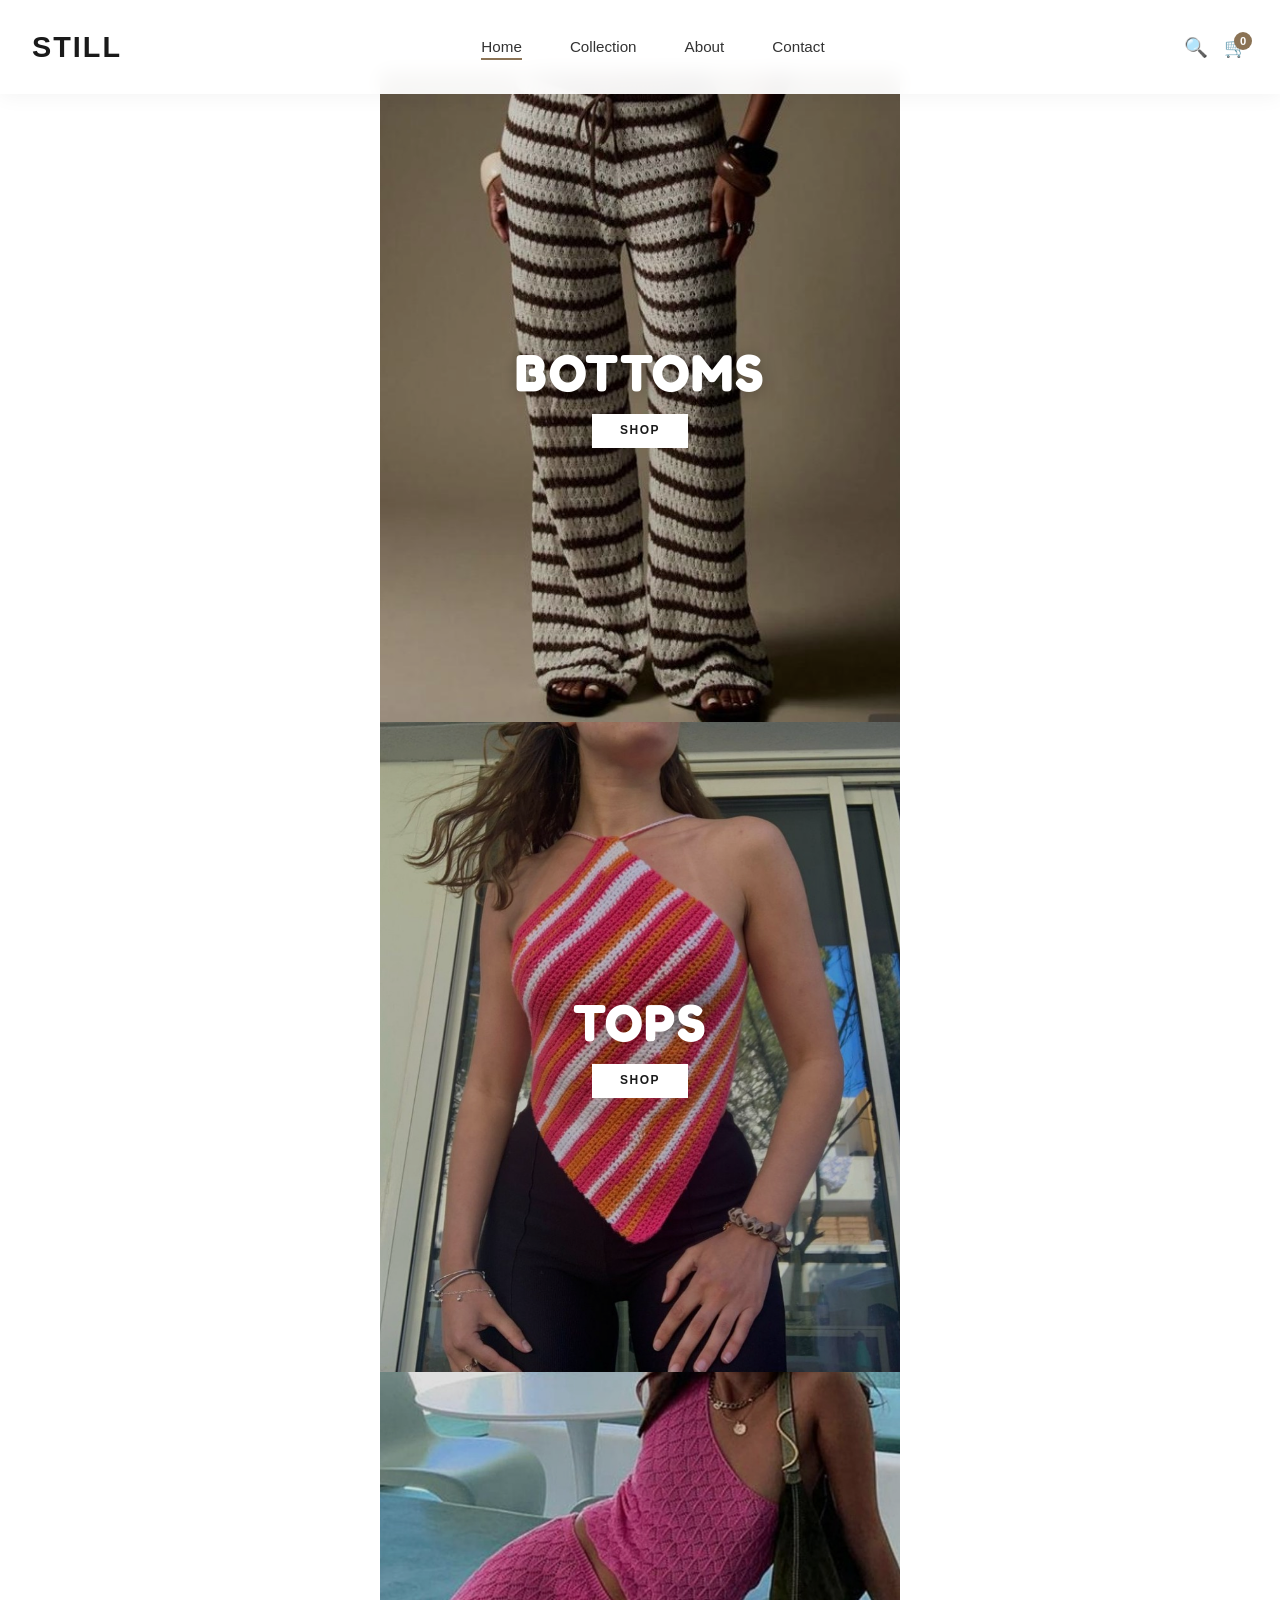
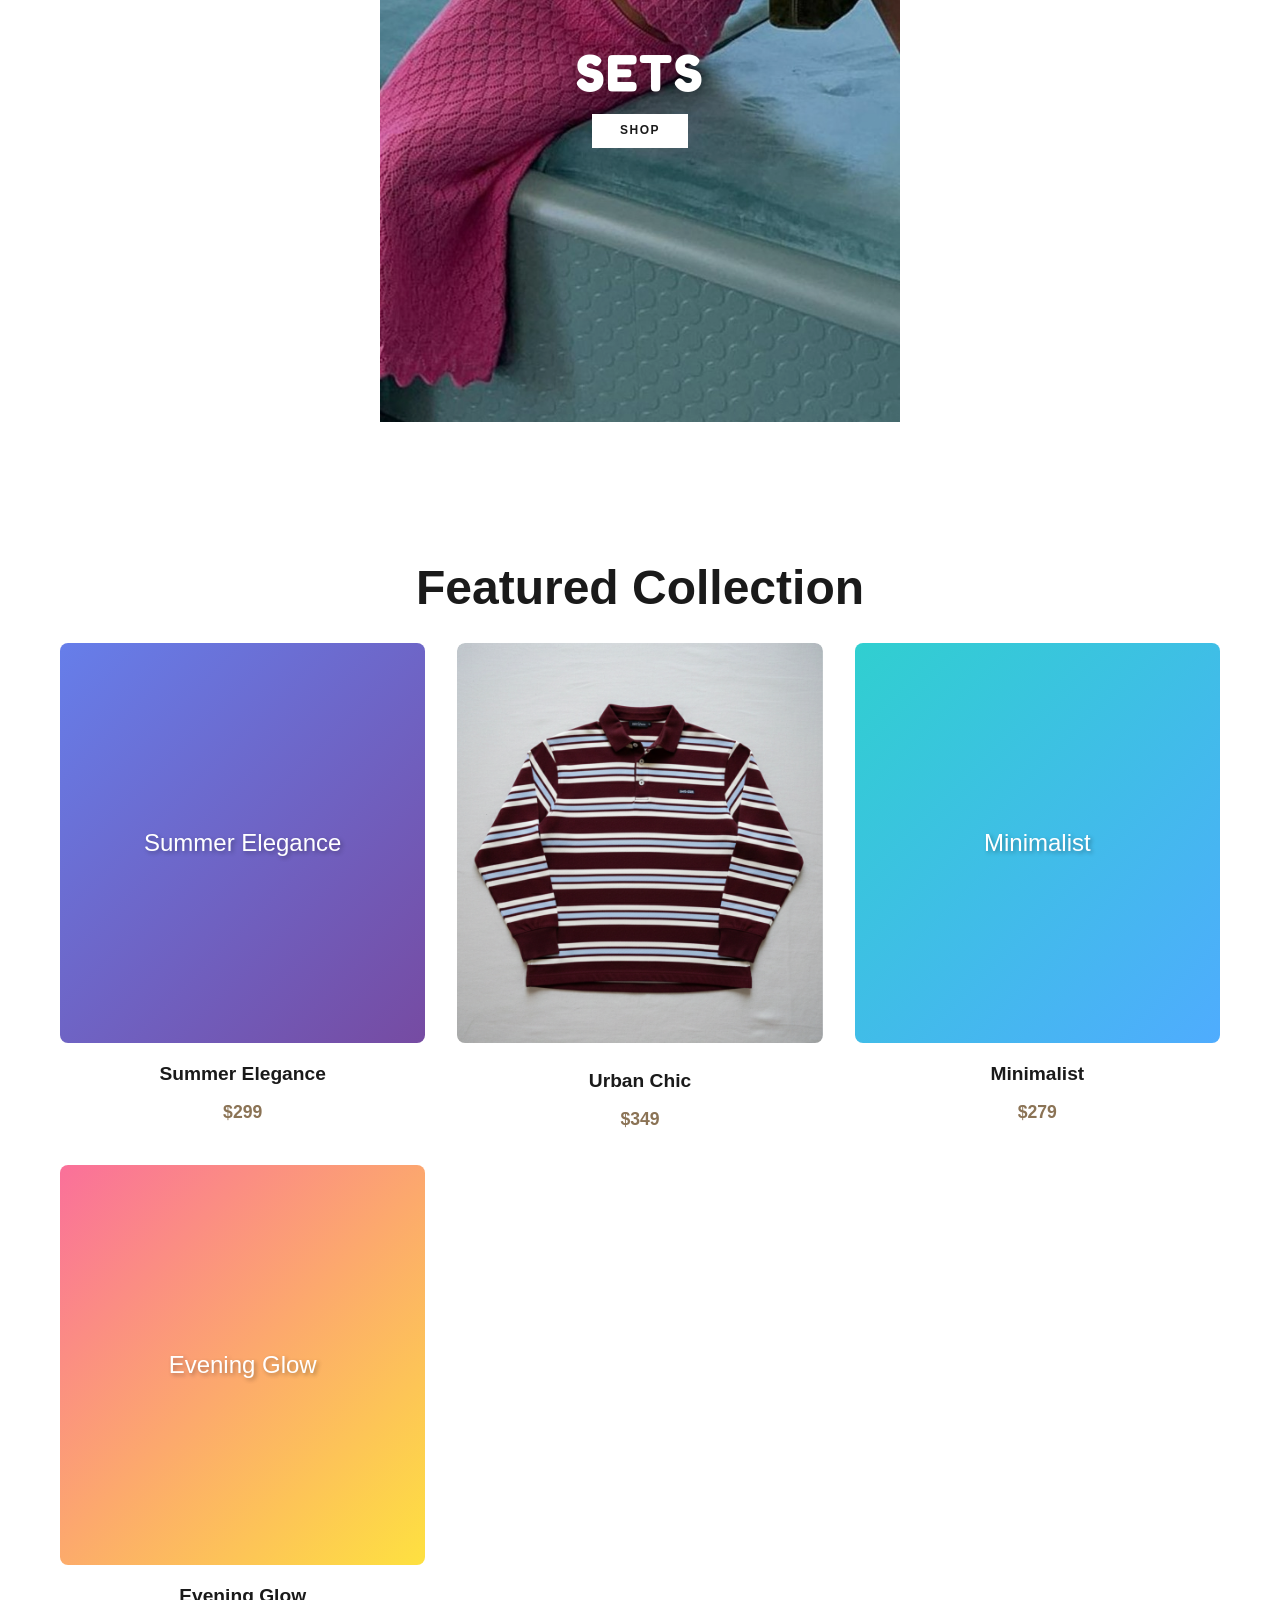
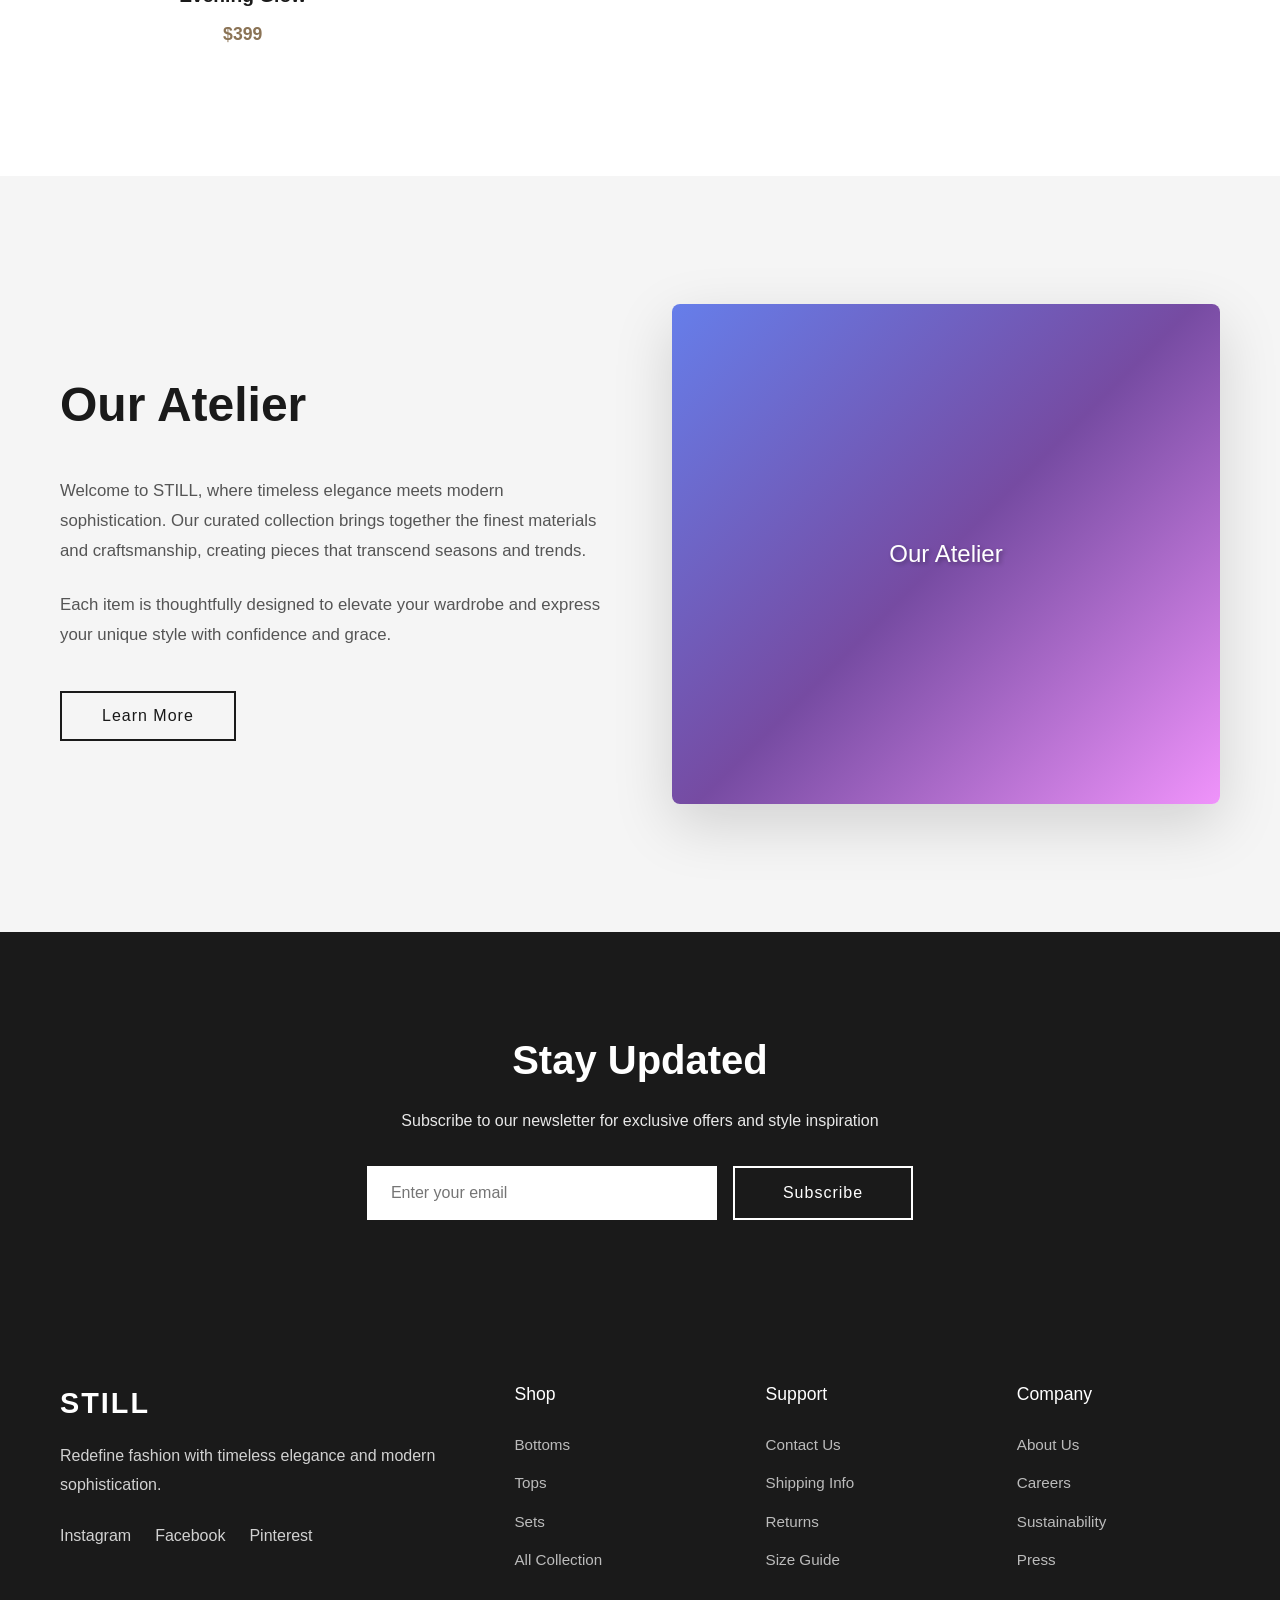
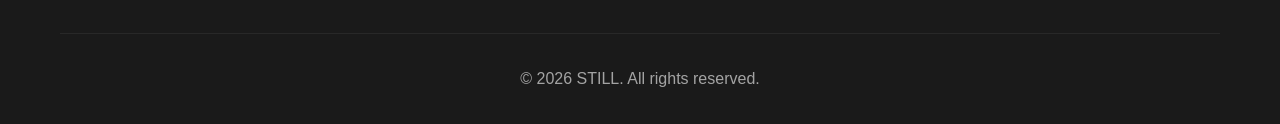
==== index.html @ 433b3428 "Add category pages and images" ====
<!DOCTYPE html>
<html lang="en">
<head>
    <meta charset="UTF-8">
    <meta name="viewport" content="width=device-width, initial-scale=1.0">
    <meta name="robots" content="index, follow">
    <meta name="description" content="STILL – Timeless fashion and modern sophistication. Shop the STILL collection: elegant clothing and accessories. Discover New Collection 2026.">
    <meta name="keywords" content="STILL, STILL fashion, fashion brand, clothing, accessories, elegant fashion, STILL collection, shop STILL">
    <meta property="og:title" content="STILL | Fashion Collection – Shop Now">
    <meta property="og:description" content="STILL – Timeless elegance meets modern sophistication. Discover our curated collection.">
    <meta property="og:type" content="website">
    <meta property="og:url" content="https://your-domain.com/index.html">
    <meta property="og:site_name" content="STILL">
    <link rel="canonical" href="https://your-domain.com/index.html">
    <meta name="twitter:card" content="summary_large_image">
    <meta name="twitter:title" content="STILL | Fashion Collection">
    <meta name="twitter:description" content="STILL – Timeless elegance. Discover our curated collection.">
    <title>STILL | Fashion Collection – Shop Elegant Clothing &amp; Accessories</title>
    <link rel="stylesheet" href="styles.css">
    <link href="https://fonts.cdnfonts.com/css/pp-neue-montreal" rel="stylesheet">
    <link href="https://fonts.googleapis.com/css2?family=Fredoka:wght@600;700&display=swap" rel="stylesheet">
</head>
<body>
    <!-- Navigation -->
    <nav class="navbar">
        <div class="nav-container">
            <a href="index.html" class="logo">STILL</a>
            <ul class="nav-menu">
                <li><a href="#home" class="nav-link active">Home</a></li>
                <li><a href="#collection" class="nav-link">Collection</a></li>
                <li><a href="#about" class="nav-link">About</a></li>
                <li><a href="#contact" class="nav-link">Contact</a></li>
            </ul>
            <div class="nav-icons">
                <button class="icon-btn" id="searchBtn" type="button" aria-label="Search">🔍</button>
                <button class="icon-btn cart-btn" id="cartBtn" aria-label="Cart">
                    🛒
                    <span class="cart-count" id="cartCount">0</span>
                </button>
            </div>
            <div class="cart-dropdown" id="cartDropdown">
                <div class="cart-dropdown-header">
                    <h4>Your Cart</h4>
                    <button type="button" class="cart-close-btn" id="cartCloseBtn" aria-label="Close cart">&times;</button>
                </div>
                <div class="cart-items" id="cartItems">
                    <p class="cart-empty" id="cartEmpty">Your cart is empty.</p>
                </div>
                <div class="cart-dropdown-footer" id="cartFooter" style="display: none;">
                    <a href="cart.html" class="cart-view-btn" id="cartViewBtn">View Cart</a>
                    <a href="checkout.html" class="cart-checkout-btn" id="cartCheckoutBtn">Proceed to Checkout</a>
                </div>
            </div>
            <div class="hamburger">
                <span></span>
                <span></span>
                <span></span>
            </div>
        </div>
    </nav>

    <!-- Category landing: first screen visitors see -->
    <section class="category-landing" id="home" aria-label="Shop by category">
        <article class="category-block category-block--bottoms">
            <img src="images/categories/bottoms.png" alt="STILL bottoms collection" class="category-block-img" width="800" height="1000">
            <div class="category-block-overlay">
                <h2 class="category-block-title">BOTTOMS</h2>
                <a href="bottoms.html" class="category-shop-btn">SHOP</a>
            </div>
        </article>
        <article class="category-block category-block--tops">
            <img src="images/categories/tops.png" alt="STILL tops collection" class="category-block-img" width="800" height="1000">
            <div class="category-block-overlay">
                <h2 class="category-block-title">TOPS</h2>
                <a href="tops.html" class="category-shop-btn">SHOP</a>
            </div>
        </article>
        <article class="category-block category-block--sets">
            <img src="images/categories/sets.png" alt="STILL sets collection" class="category-block-img" width="800" height="1000">
            <div class="category-block-overlay">
                <h2 class="category-block-title">SETS</h2>
                <a href="sets.html" class="category-shop-btn">SHOP</a>
            </div>
        </article>
    </section>

    <!-- Featured Collection -->
    <section class="featured-collection" id="collection">
        <div class="container">
            <h2 class="section-title">Featured Collection</h2>
            
            <div class="collection-grid">
                <!-- Summer Elegance -->
                <div class="collection-item">
                    <div class="collection-image">
                        <div class="placeholder-image" style="background: linear-gradient(135deg, #667eea 0%, #764ba2 100%);">
                            <span class="image-text">Summer Elegance</span>
                        </div>
                        <div class="collection-overlay">
                            <button class="quick-view">Quick View</button>
                        </div>
                    </div>
                    <div class="collection-info">
                        <h3>Summer Elegance</h3>
                        <p class="price">$299</p>
                    </div>
                </div>

                <!-- Urban Chic - This will use the polo shirt image -->
                <div class="collection-item">
                    <div class="collection-image">
                        <img src="urban-chic.jpg" alt="Urban Chic" style="width: 100%; height: 400px; object-fit: cover; border-radius: 8px;">
                        <div class="collection-overlay">
                            <button class="quick-view">Quick View</button>
                        </div>
                    </div>
                    <div class="collection-info">
                        <h3>Urban Chic</h3>
                        <p class="price">$349</p>
                    </div>
                </div>

                <!-- Minimalist -->
                <div class="collection-item">
                    <div class="collection-image">
                        <div class="placeholder-image" style="background: linear-gradient(135deg, #30cfd0 0%, #4facfe 100%);">
                            <span class="image-text">Minimalist</span>
                        </div>
                        <div class="collection-overlay">
                            <button class="quick-view">Quick View</button>
                        </div>
                    </div>
                    <div class="collection-info">
                        <h3>Minimalist</h3>
                        <p class="price">$279</p>
                    </div>
                </div>

                <!-- Evening Glow -->
                <div class="collection-item">
                    <div class="collection-image">
                        <div class="placeholder-image" style="background: linear-gradient(135deg, #fa709a 0%, #fee140 100%);">
                            <span class="image-text">Evening Glow</span>
                        </div>
                        <div class="collection-overlay">
                            <button class="quick-view">Quick View</button>
                        </div>
                    </div>
                    <div class="collection-info">
                        <h3>Evening Glow</h3>
                        <p class="price">$399</p>
                    </div>
                </div>
            </div>
        </div>
    </section>

    <!-- About Section -->
    <section class="about-section" id="about">
        <div class="container">
            <div class="about-grid">
                <div class="about-content">
                    <h2 class="section-title">Our Atelier</h2>
                    <p class="about-text">
                        Welcome to STILL, where timeless elegance meets modern sophistication. 
                        Our curated collection brings together the finest materials and craftsmanship, 
                        creating pieces that transcend seasons and trends.
                    </p>
                    <p class="about-text">
                        Each item is thoughtfully designed to elevate your wardrobe and express 
                        your unique style with confidence and grace.
                    </p>
                    <button class="secondary-button">Learn More</button>
                </div>
                <div class="about-image">
                    <div class="placeholder-image" style="background: linear-gradient(135deg, #667eea 0%, #764ba2 50%, #f093fb 100%); height: 500px;">
                        <span class="image-text">Our Atelier</span>
                    </div>
                </div>
            </div>
        </div>
    </section>

    <!-- Newsletter Section -->
    <section class="newsletter-section">
        <div class="container">
            <div class="newsletter-content">
                <h2>Stay Updated</h2>
                <p>Subscribe to our newsletter for exclusive offers and style inspiration</p>
                <form class="newsletter-form">
                    <input type="email" placeholder="Enter your email" required>
                    <button type="submit" class="cta-button">Subscribe</button>
                </form>
            </div>
        </div>
    </section>

    <!-- Footer -->
    <footer class="footer" id="contact">
        <div class="container">
            <div class="footer-grid">
                <div class="footer-col">
                    <div class="footer-logo">STILL</div>
                    <p>Redefine fashion with timeless elegance and modern sophistication.</p>
                    <div class="social-links">
                        <a href="https://instagram.com/still_.eg" class="social-link" target="_blank" rel="noopener noreferrer">Instagram</a>
                        <a href="#" class="social-link">Facebook</a>
                        <a href="#" class="social-link">Pinterest</a>
                    </div>
                </div>
                
                <div class="footer-col">
                    <h4>Shop</h4>
                    <ul>
                        <li><a href="bottoms.html">Bottoms</a></li>
                        <li><a href="tops.html">Tops</a></li>
                        <li><a href="sets.html">Sets</a></li>
                        <li><a href="index.html#collection">All Collection</a></li>
                    </ul>
                </div>
                
                <div class="footer-col">
                    <h4>Support</h4>
                    <ul>
                        <li><a href="#">Contact Us</a></li>
                        <li><a href="#">Shipping Info</a></li>
                        <li><a href="#">Returns</a></li>
                        <li><a href="#">Size Guide</a></li>
                    </ul>
                </div>
                
                <div class="footer-col">
                    <h4>Company</h4>
                    <ul>
                        <li><a href="#">About Us</a></li>
                        <li><a href="#">Careers</a></li>
                        <li><a href="#">Sustainability</a></li>
                        <li><a href="#">Press</a></li>
                    </ul>
                </div>
            </div>
            
            <div class="footer-bottom">
                <p>© 2026 STILL. All rights reserved.</p>
            </div>
        </div>
    </footer>

    <!-- Search Overlay -->
    <div class="search-overlay" id="searchOverlay" aria-hidden="true">
        <div class="search-overlay-backdrop"></div>
        <div class="search-overlay-content">
            <button type="button" class="search-close" id="searchClose" aria-label="Close search">&times;</button>
            <input type="search" class="search-input" id="searchInput" placeholder="Search collection..." autocomplete="off">
            <div class="search-suggestions" id="searchSuggestions" role="listbox" aria-label="Search suggestions"></div>
            <p class="search-no-results" id="searchNoResults" style="display: none;">No items match your search.</p>
        </div>
    </div>

    <!-- Quick View Modal -->
    <div class="quick-view-modal" id="quickViewModal" aria-hidden="true">
        <div class="quick-view-overlay"></div>
        <div class="quick-view-content">
            <button class="quick-view-close" aria-label="Close">&times;</button>
            <div class="quick-view-body">
                <div class="quick-view-image" id="modalProductImage"></div>
                <div class="quick-view-details">
                    <h3 class="quick-view-title" id="modalProductName"></h3>
                    <p class="quick-view-price" id="modalProductPrice"></p>
                    <div class="quick-view-sizes">
                        <span class="quick-view-label">Size:</span>
                        <div class="size-options">
                            <button type="button" class="size-btn" data-size="Small">Small</button>
                            <button type="button" class="size-btn" data-size="Medium">Medium</button>
                            <button type="button" class="size-btn" data-size="Large">Large</button>
                        </div>
                    </div>
                    <div class="quick-view-quantity" id="quickViewQuantity" style="display: none;">
                        <span class="quick-view-label">Quantity:</span>
                        <div class="quick-qty-controls">
                            <button type="button" class="quick-qty-btn" id="quickQtyDec" aria-label="Decrease quantity">-</button>
                            <span class="quick-qty-value" id="quickQtyValue">1</span>
                            <button type="button" class="quick-qty-btn" id="quickQtyInc" aria-label="Increase quantity">+</button>
                        </div>
                    </div>
                    <button type="button" class="quick-view-add">Add to Cart</button>
                </div>
            </div>
        </div>
    </div>

    <script src="script.js"></script>
</body>
</html>
---- styles.css ----
/* Global Styles */
* {
    margin: 0;
    padding: 0;
    box-sizing: border-box;
}

:root {
    --primary-color: #1a1a1a;
    --secondary-color: #fff;
    --accent-color: #8b7355;
    --text-color: #333;
    --light-gray: #f5f5f5;
    --medium-gray: #e0e0e0;
    --transition: all 0.3s ease;
}

body {
    font-family: 'PP Neue Montreal', 'Neue Montreal', sans-serif;
    color: var(--text-color);
    line-height: 1.6;
    overflow-x: hidden;
}

.container {
    max-width: 1200px;
    margin: 0 auto;
    padding: 0 20px;
}

/* Navigation */
.navbar {
    position: fixed;
    top: 0;
    width: 100%;
    background: rgba(255, 255, 255, 0.95);
    backdrop-filter: blur(10px);
    z-index: 1000;
    box-shadow: 0 2px 20px rgba(0, 0, 0, 0.05);
}

.nav-container {
    position: relative;
    max-width: 1400px;
    margin: 0 auto;
    padding: 1.5rem 2rem;
    display: flex;
    justify-content: space-between;
    align-items: center;
}

.logo {
    font-family: 'PP Neue Montreal', 'Neue Montreal', sans-serif;
    font-size: 1.8rem;
    font-weight: 700;
    letter-spacing: 2px;
    color: var(--primary-color);
    text-decoration: none;
}

.nav-menu {
    display: flex;
    list-style: none;
    gap: 3rem;
}

.nav-link {
    text-decoration: none;
    color: var(--text-color);
    font-weight: 400;
    font-size: 0.95rem;
    position: relative;
    transition: var(--transition);
}

.nav-link::after {
    content: '';
    position: absolute;
    bottom: -5px;
    left: 0;
    width: 0;
    height: 2px;
    background: var(--accent-color);
    transition: width 0.3s ease;
}

.nav-link:hover::after,
.nav-link.active::after {
    width: 100%;
}

.nav-icons {
    display: flex;
    gap: 1rem;
}

.icon-btn {
    background: none;
    border: none;
    font-size: 1.2rem;
    cursor: pointer;
    transition: var(--transition);
}

.icon-btn:hover {
    transform: scale(1.1);
}

.cart-btn {
    position: relative;
}

.cart-count {
    position: absolute;
    top: -4px;
    right: -4px;
    min-width: 18px;
    height: 18px;
    padding: 0 5px;
    font-size: 0.7rem;
    font-weight: 600;
    line-height: 18px;
    text-align: center;
    background: var(--accent-color);
    color: var(--secondary-color);
    border-radius: 50%;
    font-family: 'PP Neue Montreal', 'Neue Montreal', sans-serif;
}

.cart-dropdown {
    position: absolute;
    top: 100%;
    right: 0;
    margin-top: 0.5rem;
    width: 320px;
    max-height: 400px;
    background: var(--secondary-color);
    border-radius: 8px;
    box-shadow: 0 15px 40px rgba(0, 0, 0, 0.15);
    z-index: 1001;
    opacity: 0;
    visibility: hidden;
    transform: translateY(-10px);
    transition: opacity 0.2s ease, visibility 0.2s ease, transform 0.2s ease;
    display: flex;
    flex-direction: column;
}

.cart-dropdown.is-open {
    opacity: 1;
    visibility: visible;
    transform: translateY(0);
}

.cart-dropdown-header {
    display: flex;
    justify-content: space-between;
    align-items: center;
    padding: 1rem 1.25rem;
    border-bottom: 1px solid var(--medium-gray);
}

.cart-dropdown-header h4 {
    margin: 0;
    font-size: 1rem;
    font-weight: 600;
    color: var(--primary-color);
    font-family: 'PP Neue Montreal', 'Neue Montreal', sans-serif;
}

.cart-close-btn {
    background: none;
    border: none;
    font-size: 1.25rem;
    cursor: pointer;
    color: var(--text-color);
    padding: 0;
    line-height: 1;
}

.cart-close-btn:hover {
    color: var(--primary-color);
}

.cart-items {
    padding: 1rem;
    overflow-y: auto;
    max-height: 280px;
    flex: 1;
}

.cart-empty {
    margin: 0;
    color: #888;
    font-size: 0.95rem;
    text-align: center;
    padding: 1.5rem 0;
}

.cart-item-row {
    display: flex;
    align-items: center;
    gap: 0.75rem;
    padding: 0.75rem 0;
    border-bottom: 1px solid var(--light-gray);
    font-size: 0.9rem;
}

.cart-item-thumb {
    width: 50px;
    height: 50px;
    flex-shrink: 0;
    border-radius: 4px;
    overflow: hidden;
    background: var(--light-gray);
}

.cart-item-thumb img {
    width: 100%;
    height: 100%;
    object-fit: cover;
}

.cart-item-thumb-placeholder {
    background: var(--medium-gray) !important;
}

.cart-item-row .cart-item-info {
    flex: 1;
    min-width: 0;
}

.cart-item-row:last-child {
    border-bottom: none;
}

.cart-item-info {
    display: flex;
    flex-direction: column;
    gap: 0.25rem;
}

.cart-item-info strong {
    color: var(--primary-color);
}

.cart-item-info span {
    color: #666;
    font-size: 0.85rem;
}

.cart-item-remove {
    background: none;
    border: none;
    color: #999;
    font-size: 1.1rem;
    cursor: pointer;
    padding: 0 4px;
    line-height: 1;
    flex-shrink: 0;
}

.cart-item-remove:hover {
    color: var(--primary-color);
}

.cart-dropdown-footer {
    padding: 1rem 1.25rem;
    border-top: 1px solid var(--medium-gray);
    display: flex;
    flex-direction: column;
    gap: 0.5rem;
}

.cart-view-btn,
.cart-checkout-btn {
    display: block;
    width: 100%;
    padding: 0.75rem 1rem;
    text-align: center;
    text-decoration: none;
    font-family: 'PP Neue Montreal', 'Neue Montreal', sans-serif;
    font-size: 0.95rem;
    font-weight: 500;
    cursor: pointer;
    transition: var(--transition);
    border: none;
    border-radius: 4px;
}

.cart-view-btn {
    background: var(--secondary-color);
    color: var(--primary-color);
    border: 2px solid var(--primary-color);
}

.cart-view-btn:hover {
    background: var(--light-gray);
}

.cart-checkout-btn {
    background: var(--accent-color);
    color: var(--secondary-color);
}

.cart-checkout-btn:hover {
    background: #7a6549;
    color: var(--secondary-color);
}

.cart-toast {
    position: fixed;
    bottom: 2rem;
    left: 50%;
    transform: translateX(-50%) translateY(20px);
    padding: 0.75rem 1.5rem;
    background: var(--primary-color);
    color: var(--secondary-color);
    font-family: 'PP Neue Montreal', 'Neue Montreal', sans-serif;
    font-size: 0.95rem;
    font-weight: 500;
    border-radius: 4px;
    box-shadow: 0 10px 30px rgba(0, 0, 0, 0.2);
    z-index: 3000;
    opacity: 0;
    transition: opacity 0.3s ease, transform 0.3s ease;
}

.cart-toast.show {
    opacity: 1;
    transform: translateX(-50%) translateY(0);
}

.hamburger {
    display: none;
    flex-direction: column;
    gap: 5px;
    cursor: pointer;
}

.hamburger span {
    width: 25px;
    height: 2px;
    background: var(--primary-color);
    transition: var(--transition);
}

/* Category landing (home) */
.category-landing {
    padding-top: 72px;
    display: flex;
    flex-direction: column;
    width: 100%;
    max-width: 480px;
    margin: 0 auto;
    background: #fff;
}

.category-block {
    position: relative;
    width: 100%;
    min-height: 38vh;
    aspect-ratio: 4 / 5;
    overflow: hidden;
    background-color: #e8e4df;
}

.category-block--bottoms {
    background: linear-gradient(160deg, #8b9da8 0%, #5c6b75 100%);
}

.category-block--tops {
    background: linear-gradient(160deg, #c4b5a0 0%, #8b7355 100%);
}

.category-block--sets {
    background: linear-gradient(160deg, #6b7b8a 0%, #3d4a56 100%);
}

.category-block-img {
    position: absolute;
    inset: 0;
    width: 100%;
    height: 100%;
    object-fit: cover;
    display: block;
}

.category-block-overlay {
    position: absolute;
    inset: 0;
    display: flex;
    flex-direction: column;
    align-items: center;
    justify-content: center;
    gap: 1rem;
    padding: 1.5rem;
    background: rgba(0, 0, 0, 0.12);
    z-index: 1;
}

.category-block-title {
    font-family: 'Fredoka', 'PP Neue Montreal', sans-serif;
    font-size: clamp(2.25rem, 10vw, 3.25rem);
    font-weight: 700;
    color: #fff;
    letter-spacing: 0.04em;
    text-align: center;
    line-height: 1;
    text-shadow: 0 2px 16px rgba(0, 0, 0, 0.25);
}

.category-shop-btn {
    display: inline-block;
    padding: 0.45rem 1.75rem;
    background: #fff;
    color: #1a1a1a;
    font-family: 'PP Neue Montreal', 'Neue Montreal', sans-serif;
    font-size: 0.75rem;
    font-weight: 600;
    letter-spacing: 0.12em;
    text-decoration: none;
    transition: var(--transition);
}

.category-shop-btn:hover {
    background: #1a1a1a;
    color: #fff;
}

@media (min-width: 768px) {
    .category-landing {
        max-width: 520px;
    }

    .category-block {
        min-height: 42vh;
    }
}

/* Category shop pages */
.category-page {
    padding-top: 72px;
    min-height: 100vh;
}

.category-page-hero {
    position: relative;
    width: 100%;
    max-width: 480px;
    margin: 0 auto;
    aspect-ratio: 4 / 5;
    overflow: hidden;
    background: #e8e4df;
}

.category-page-hero img {
    width: 100%;
    height: 100%;
    object-fit: cover;
    display: block;
}

.category-page-hero-title {
    position: absolute;
    bottom: 1.5rem;
    left: 0;
    right: 0;
    text-align: center;
    font-family: 'Fredoka', 'PP Neue Montreal', sans-serif;
    font-size: clamp(2rem, 8vw, 2.75rem);
    font-weight: 700;
    color: #fff;
    letter-spacing: 0.06em;
    text-shadow: 0 2px 12px rgba(0, 0, 0, 0.35);
}

.category-page-body {
    max-width: 1200px;
    margin: 0 auto;
    padding: 2.5rem 20px 4rem;
}

.category-page-body .section-title {
    margin-bottom: 2rem;
}

.category-page-empty {
    text-align: center;
    color: #666;
    padding: 2rem 1rem;
    font-size: 1.05rem;
}

.category-page-back {
    display: inline-block;
    margin-top: 2rem;
    color: var(--accent-color);
    text-decoration: none;
    font-weight: 500;
    letter-spacing: 0.02em;
}

.category-page-back:hover {
    text-decoration: underline;
}

.category-page-nav-links {
    display: flex;
    flex-wrap: wrap;
    justify-content: center;
    gap: 1.5rem;
    margin-top: 2.5rem;
    padding-top: 2rem;
    border-top: 1px solid var(--medium-gray);
}

.category-page-nav-links a {
    color: var(--text-color);
    text-decoration: none;
    font-size: 0.9rem;
    letter-spacing: 0.08em;
    text-transform: uppercase;
}

.category-page-nav-links a:hover {
    color: var(--accent-color);
}

@media (min-width: 768px) {
    .category-page-hero {
        max-width: 520px;
    }
}

/* Hero Section (legacy – kept for other pages if needed) */
.hero {
    height: 100vh;
    background: linear-gradient(135deg, #1a1a1a 0%, #3d3d3d 100%);
    display: flex;
    align-items: center;
    justify-content: center;
    position: relative;
    overflow: hidden;
}

.hero::before {
    content: '';
    position: absolute;
    top: 0;
    left: 0;
    right: 0;
    bottom: 0;
    background: url('data:image/svg+xml,<svg xmlns="http://www.w3.org/2000/svg" viewBox="0 0 1440 320"><path fill="%23ffffff" fill-opacity="0.05" d="M0,96L48,112C96,128,192,160,288,160C384,160,480,128,576,122.7C672,117,768,139,864,138.7C960,139,1056,117,1152,112C1248,107,1344,117,1392,122.7L1440,128L1440,320L1392,320C1344,320,1248,320,1152,320C1056,320,960,320,864,320C768,320,672,320,576,320C480,320,384,320,288,320C192,320,96,320,48,320L0,320Z"></path></svg>') bottom center no-repeat;
}

.hero-content {
    text-align: center;
    z-index: 1;
    animation: fadeInUp 1s ease;
}

.hero-title {
    font-family: 'PP Neue Montreal', 'Neue Montreal', sans-serif;
    font-size: 5rem;
    font-weight: 700;
    color: var(--secondary-color);
    margin-bottom: 1rem;
    letter-spacing: 2px;
}

.hero-subtitle {
    font-size: 1.5rem;
    color: rgba(255, 255, 255, 0.8);
    margin-bottom: 3rem;
    font-weight: 300;
}

.cta-button {
    padding: 1rem 3rem;
    font-size: 1rem;
    font-weight: 500;
    border: 2px solid var(--secondary-color);
    background: transparent;
    color: var(--secondary-color);
    cursor: pointer;
    transition: var(--transition);
    letter-spacing: 1px;
    font-family: 'PP Neue Montreal', 'Neue Montreal', sans-serif;
}

.cta-button:hover {
    background: var(--secondary-color);
    color: var(--primary-color);
    transform: translateY(-2px);
    box-shadow: 0 10px 30px rgba(255, 255, 255, 0.2);
}

.scroll-indicator {
    position: absolute;
    bottom: 3rem;
    left: 50%;
    transform: translateX(-50%);
    display: flex;
    flex-direction: column;
    align-items: center;
    gap: 1rem;
    color: rgba(255, 255, 255, 0.7);
    font-size: 0.9rem;
    animation: bounce 2s infinite;
}

.scroll-line {
    width: 2px;
    height: 40px;
    background: linear-gradient(to bottom, rgba(255, 255, 255, 0.7), transparent);
}

/* Featured Collection */
.featured-collection {
    padding: 8rem 0;
    background: var(--secondary-color);
}

.section-title {
    font-family: 'PP Neue Montreal', 'Neue Montreal', sans-serif;
    font-size: 3rem;
    text-align: center;
    margin-bottom: 1rem;
    color: var(--primary-color);
}

.section-subtitle {
    text-align: center;
    color: #666;
    font-size: 1.1rem;
    margin-bottom: 4rem;
}

.collection-grid {
    display: grid;
    grid-template-columns: repeat(auto-fit, minmax(280px, 1fr));
    gap: 2rem;
}

.collection-item {
    cursor: pointer;
    transition: var(--transition);
}

.collection-item:hover {
    transform: translateY(-10px);
}

.collection-image {
    position: relative;
    overflow: hidden;
    border-radius: 8px;
    margin-bottom: 1rem;
}

.placeholder-image {
    width: 100%;
    height: 400px;
    display: flex;
    align-items: center;
    justify-content: center;
    transition: var(--transition);
}

.image-text {
    color: white;
    font-size: 1.5rem;
    font-weight: 500;
    text-shadow: 2px 2px 4px rgba(0, 0, 0, 0.3);
}

.collection-overlay {
    position: absolute;
    top: 0;
    left: 0;
    right: 0;
    bottom: 0;
    background: rgba(0, 0, 0, 0.5);
    display: flex;
    align-items: center;
    justify-content: center;
    opacity: 0;
    transition: var(--transition);
}

.collection-item:hover .collection-overlay {
    opacity: 1;
}

.collection-item:hover .placeholder-image {
    transform: scale(1.05);
}

.quick-view {
    padding: 0.8rem 2rem;
    background: var(--secondary-color);
    border: none;
    cursor: pointer;
    font-weight: 500;
    font-family: 'PP Neue Montreal', 'Neue Montreal', sans-serif;
    transition: var(--transition);
}

.quick-view:hover {
    background: var(--accent-color);
    color: var(--secondary-color);
}

.collection-info {
    text-align: center;
}

.collection-info h3 {
    font-size: 1.2rem;
    margin-bottom: 0.5rem;
    color: var(--primary-color);
}

.price {
    font-weight: 600;
    color: var(--accent-color);
    font-size: 1.1rem;
}

/* About Section */
.about-section {
    padding: 8rem 0;
    background: var(--light-gray);
}

.about-grid {
    display: grid;
    grid-template-columns: 1fr 1fr;
    gap: 4rem;
    align-items: center;
}

.about-content .section-title {
    text-align: left;
    margin-bottom: 2rem;
}

.about-text {
    font-size: 1.05rem;
    line-height: 1.8;
    color: #555;
    margin-bottom: 1.5rem;
}

.secondary-button {
    padding: 0.9rem 2.5rem;
    font-size: 1rem;
    font-weight: 500;
    border: 2px solid var(--primary-color);
    background: transparent;
    color: var(--primary-color);
    cursor: pointer;
    transition: var(--transition);
    letter-spacing: 1px;
    font-family: 'PP Neue Montreal', 'Neue Montreal', sans-serif;
    margin-top: 1rem;
}

.secondary-button:hover {
    background: var(--primary-color);
    color: var(--secondary-color);
}

.about-image .placeholder-image {
    border-radius: 8px;
    box-shadow: 0 20px 60px rgba(0, 0, 0, 0.15);
}

/* Newsletter Section */
.newsletter-section {
    padding: 6rem 0;
    background: var(--primary-color);
    color: var(--secondary-color);
}

.newsletter-content {
    text-align: center;
    max-width: 600px;
    margin: 0 auto;
}

.newsletter-content h2 {
    font-family: 'PP Neue Montreal', 'Neue Montreal', sans-serif;
    font-size: 2.5rem;
    margin-bottom: 1rem;
}

.newsletter-content p {
    margin-bottom: 2rem;
    opacity: 0.9;
}

.newsletter-form {
    display: flex;
    gap: 1rem;
    justify-content: center;
}

.newsletter-form input {
    padding: 1rem 1.5rem;
    font-size: 1rem;
    border: none;
    border-radius: 0;
    flex: 1;
    max-width: 350px;
    font-family: 'PP Neue Montreal', 'Neue Montreal', sans-serif;
}

.newsletter-form input:focus {
    outline: 2px solid var(--accent-color);
}

/* Footer */
.footer {
    background: var(--primary-color);
    color: var(--secondary-color);
    padding: 4rem 0 2rem;
}

.footer-grid {
    display: grid;
    grid-template-columns: 2fr 1fr 1fr 1fr;
    gap: 3rem;
    margin-bottom: 3rem;
}

.footer-logo {
    font-family: 'PP Neue Montreal', 'Neue Montreal', sans-serif;
    font-size: 1.8rem;
    font-weight: 700;
    letter-spacing: 2px;
    margin-bottom: 1rem;
}

.footer-col p {
    opacity: 0.8;
    margin-bottom: 1.5rem;
    line-height: 1.8;
}

.social-links {
    display: flex;
    gap: 1.5rem;
}

.social-link {
    color: var(--secondary-color);
    text-decoration: none;
    opacity: 0.8;
    transition: var(--transition);
}

.social-link:hover {
    opacity: 1;
    color: var(--accent-color);
}

.footer-col h4 {
    margin-bottom: 1.5rem;
    font-size: 1.1rem;
    font-weight: 500;
}

.footer-col ul {
    list-style: none;
}

.footer-col ul li {
    margin-bottom: 0.8rem;
}

.footer-col ul li a {
    color: var(--secondary-color);
    text-decoration: none;
    opacity: 0.7;
    transition: var(--transition);
    font-size: 0.95rem;
}

.footer-col ul li a:hover {
    opacity: 1;
    padding-left: 5px;
}

.footer-bottom {
    text-align: center;
    padding-top: 2rem;
    border-top: 1px solid rgba(255, 255, 255, 0.1);
    opacity: 0.6;
}

/* Search Overlay */
.search-overlay {
    position: fixed;
    inset: 0;
    z-index: 1500;
    display: flex;
    align-items: flex-start;
    justify-content: center;
    padding: 6rem 1rem 0;
    opacity: 0;
    visibility: hidden;
    transition: opacity 0.25s ease, visibility 0.25s ease;
}

.search-overlay.is-open {
    opacity: 1;
    visibility: visible;
}

.search-overlay-backdrop {
    position: absolute;
    inset: 0;
    background: rgba(0, 0, 0, 0.5);
    cursor: pointer;
}

.search-overlay-content {
    position: relative;
    width: 100%;
    max-width: 500px;
}

.search-close {
    position: absolute;
    top: -2.5rem;
    right: 0;
    width: 36px;
    height: 36px;
    border: none;
    background: var(--secondary-color);
    color: var(--primary-color);
    font-size: 1.5rem;
    line-height: 1;
    cursor: pointer;
    border-radius: 50%;
    z-index: 1;
    transition: var(--transition);
}

.search-close:hover {
    background: var(--light-gray);
}

.search-input {
    width: 100%;
    padding: 1rem 1.25rem 1rem 1.25rem;
    font-size: 1.1rem;
    font-family: 'PP Neue Montreal', 'Neue Montreal', sans-serif;
    border: 2px solid var(--medium-gray);
    border-radius: 8px;
    background: var(--secondary-color);
    color: var(--primary-color);
    transition: var(--transition);
}

.search-input:focus {
    outline: none;
    border-color: var(--accent-color);
}

.search-input::placeholder {
    color: #999;
}

.search-suggestions {
    position: absolute;
    left: 0;
    right: 0;
    top: 100%;
    margin-top: 0.25rem;
    max-height: 320px;
    overflow-y: auto;
    background: var(--secondary-color);
    border: 2px solid var(--medium-gray);
    border-radius: 8px;
    box-shadow: 0 10px 40px rgba(0, 0, 0, 0.12);
    z-index: 1;
    display: none;
}

.search-suggestions.is-visible {
    display: block;
}

.search-suggestion-item {
    display: flex;
    align-items: center;
    justify-content: space-between;
    gap: 1rem;
    padding: 0.875rem 1.25rem;
    cursor: pointer;
    transition: var(--transition);
    border-bottom: 1px solid var(--light-gray);
    font-family: 'PP Neue Montreal', 'Neue Montreal', sans-serif;
    text-align: left;
    width: 100%;
    background: none;
    border-left: none;
    border-right: none;
    border-top: none;
    color: var(--primary-color);
    font-size: 1rem;
}

.search-suggestion-item:last-child {
    border-bottom: none;
}

.search-suggestion-item:hover,
.search-suggestion-item:focus {
    background: var(--light-gray);
    outline: none;
}

.search-suggestion-item .suggestion-name {
    font-weight: 500;
    color: var(--primary-color);
}

.search-suggestion-item .suggestion-price {
    font-weight: 600;
    color: var(--accent-color);
    flex-shrink: 0;
}

.search-no-results {
    margin: 1rem 0 0;
    padding: 1rem;
    text-align: center;
    color: #666;
    font-size: 0.95rem;
    background: var(--light-gray);
    border-radius: 8px;
}

.collection-item.search-hidden {
    display: none !important;
}

/* Quick View Modal */
.quick-view-modal {
    position: fixed;
    inset: 0;
    z-index: 2000;
    display: flex;
    align-items: center;
    justify-content: center;
    padding: 1rem;
    opacity: 0;
    visibility: hidden;
    transition: opacity 0.3s ease, visibility 0.3s ease;
}

.quick-view-modal.is-open {
    opacity: 1;
    visibility: visible;
}

.quick-view-overlay {
    position: absolute;
    inset: 0;
    background: rgba(0, 0, 0, 0.6);
    cursor: pointer;
}

.quick-view-content {
    position: relative;
    background: var(--secondary-color);
    max-width: 700px;
    width: 100%;
    max-height: 90vh;
    overflow: auto;
    border-radius: 8px;
    box-shadow: 0 25px 80px rgba(0, 0, 0, 0.3);
    animation: modalSlideIn 0.3s ease;
}

@keyframes modalSlideIn {
    from {
        opacity: 0;
        transform: translateY(-20px);
    }
    to {
        opacity: 1;
        transform: translateY(0);
    }
}

.quick-view-close {
    position: absolute;
    top: 1rem;
    right: 1rem;
    width: 40px;
    height: 40px;
    border: none;
    background: var(--light-gray);
    font-size: 1.5rem;
    line-height: 1;
    cursor: pointer;
    border-radius: 50%;
    z-index: 1;
    transition: var(--transition);
    color: var(--primary-color);
    font-family: 'PP Neue Montreal', 'Neue Montreal', sans-serif;
}

.quick-view-close:hover {
    background: var(--medium-gray);
}

.quick-view-body {
    display: grid;
    grid-template-columns: 1fr 1fr;
    gap: 0;
}

.quick-view-image {
    min-height: 320px;
    background: var(--light-gray);
    border-radius: 8px 0 0 0;
    overflow: hidden;
}

.quick-view-image img {
    width: 100%;
    height: 100%;
    min-height: 320px;
    object-fit: cover;
}

.quick-view-image .placeholder-image {
    width: 100%;
    height: 320px;
    border-radius: 0;
    margin: 0;
}

.quick-view-details {
    padding: 2rem;
    display: flex;
    flex-direction: column;
    gap: 1.25rem;
}

.quick-view-title {
    font-family: 'PP Neue Montreal', 'Neue Montreal', sans-serif;
    font-size: 1.5rem;
    font-weight: 600;
    color: var(--primary-color);
    margin: 0;
}

.quick-view-price {
    font-weight: 600;
    color: var(--accent-color);
    font-size: 1.25rem;
    margin: 0;
}

.quick-view-sizes {
    display: flex;
    flex-direction: column;
    gap: 0.75rem;
}

.quick-view-label {
    font-weight: 500;
    font-size: 0.9rem;
    color: var(--text-color);
}

.size-options {
    display: flex;
    gap: 0.5rem;
    flex-wrap: wrap;
}

.size-btn {
    padding: 0.6rem 1.25rem;
    border: 2px solid var(--medium-gray);
    background: var(--secondary-color);
    font-family: 'PP Neue Montreal', 'Neue Montreal', sans-serif;
    font-size: 0.95rem;
    font-weight: 500;
    color: var(--text-color);
    cursor: pointer;
    transition: var(--transition);
    border-radius: 4px;
}

.size-btn:hover {
    border-color: var(--accent-color);
    color: var(--accent-color);
}

.size-btn.selected {
    border-color: var(--accent-color);
    background: var(--accent-color);
    color: var(--secondary-color);
}

.quick-view-quantity {
    display: flex;
    flex-direction: column;
    gap: 0.75rem;
}

.quick-qty-controls {
    display: inline-flex;
    align-items: center;
    border: 1px solid var(--medium-gray);
    border-radius: 6px;
    overflow: hidden;
    width: fit-content;
}

.quick-qty-btn {
    width: 36px;
    height: 36px;
    border: none;
    background: var(--secondary-color);
    font-size: 1.1rem;
    cursor: pointer;
    transition: var(--transition);
}

.quick-qty-btn:hover {
    background: var(--light-gray);
}

.quick-qty-value {
    min-width: 42px;
    text-align: center;
    font-weight: 600;
    font-size: 0.95rem;
}

.quick-view-add {
    margin-top: auto;
    padding: 1rem 1.5rem;
    background: var(--primary-color);
    color: var(--secondary-color);
    border: none;
    font-family: 'PP Neue Montreal', 'Neue Montreal', sans-serif;
    font-size: 1rem;
    font-weight: 500;
    cursor: pointer;
    transition: var(--transition);
    letter-spacing: 0.5px;
}

.quick-view-add:hover {
    background: #333;
}

@media (max-width: 600px) {
    .quick-view-body {
        grid-template-columns: 1fr;
    }

    .quick-view-image {
        min-height: 260px;
    }

    .quick-view-image img,
    .quick-view-image .placeholder-image {
        min-height: 260px;
        height: 260px;
    }
}

/* Animations */
@keyframes fadeInUp {
    from {
        opacity: 0;
        transform: translateY(30px);
    }
    to {
        opacity: 1;
        transform: translateY(0);
    }
}

@keyframes bounce {
    0%, 100% {
        transform: translateX(-50%) translateY(0);
    }
    50% {
        transform: translateX(-50%) translateY(-10px);
    }
}

/* Responsive Design */
@media (max-width: 968px) {
    .nav-container {
        position: relative;
    }

    .nav-menu {
        display: none;
        position: absolute;
        top: 100%;
        left: 0;
        right: 0;
        flex-direction: column;
        background: rgba(255, 255, 255, 0.98);
        backdrop-filter: blur(10px);
        padding: 1rem 0;
        margin-top: 0.5rem;
        box-shadow: 0 10px 30px rgba(0, 0, 0, 0.1);
        border-radius: 8px;
        gap: 0;
    }

    .nav-menu.active {
        display: flex;
    }

    .nav-menu .nav-link {
        padding: 0.75rem 1.5rem;
        display: block;
    }

    .hamburger {
        display: flex;
    }
    
    .hero-title {
        font-size: 3.5rem;
    }
    
    .hero-subtitle {
        font-size: 1.2rem;
    }
    
    .about-grid {
        grid-template-columns: 1fr;
    }
    
    .footer-grid {
        grid-template-columns: 1fr 1fr;
    }
    
    .collection-grid {
        grid-template-columns: repeat(auto-fit, minmax(250px, 1fr));
    }
}

@media (max-width: 600px) {
    .hero-title {
        font-size: 2.5rem;
    }
    
    .section-title {
        font-size: 2rem;
    }
    
    .newsletter-form {
        flex-direction: column;
        align-items: stretch;
    }
    
    .newsletter-form input {
        max-width: 100%;
    }
    
    .footer-grid {
        grid-template-columns: 1fr;
    }
    
    .nav-container {
        padding: 1rem;
    }
    
    .logo {
        font-size: 1.5rem;
    }
}
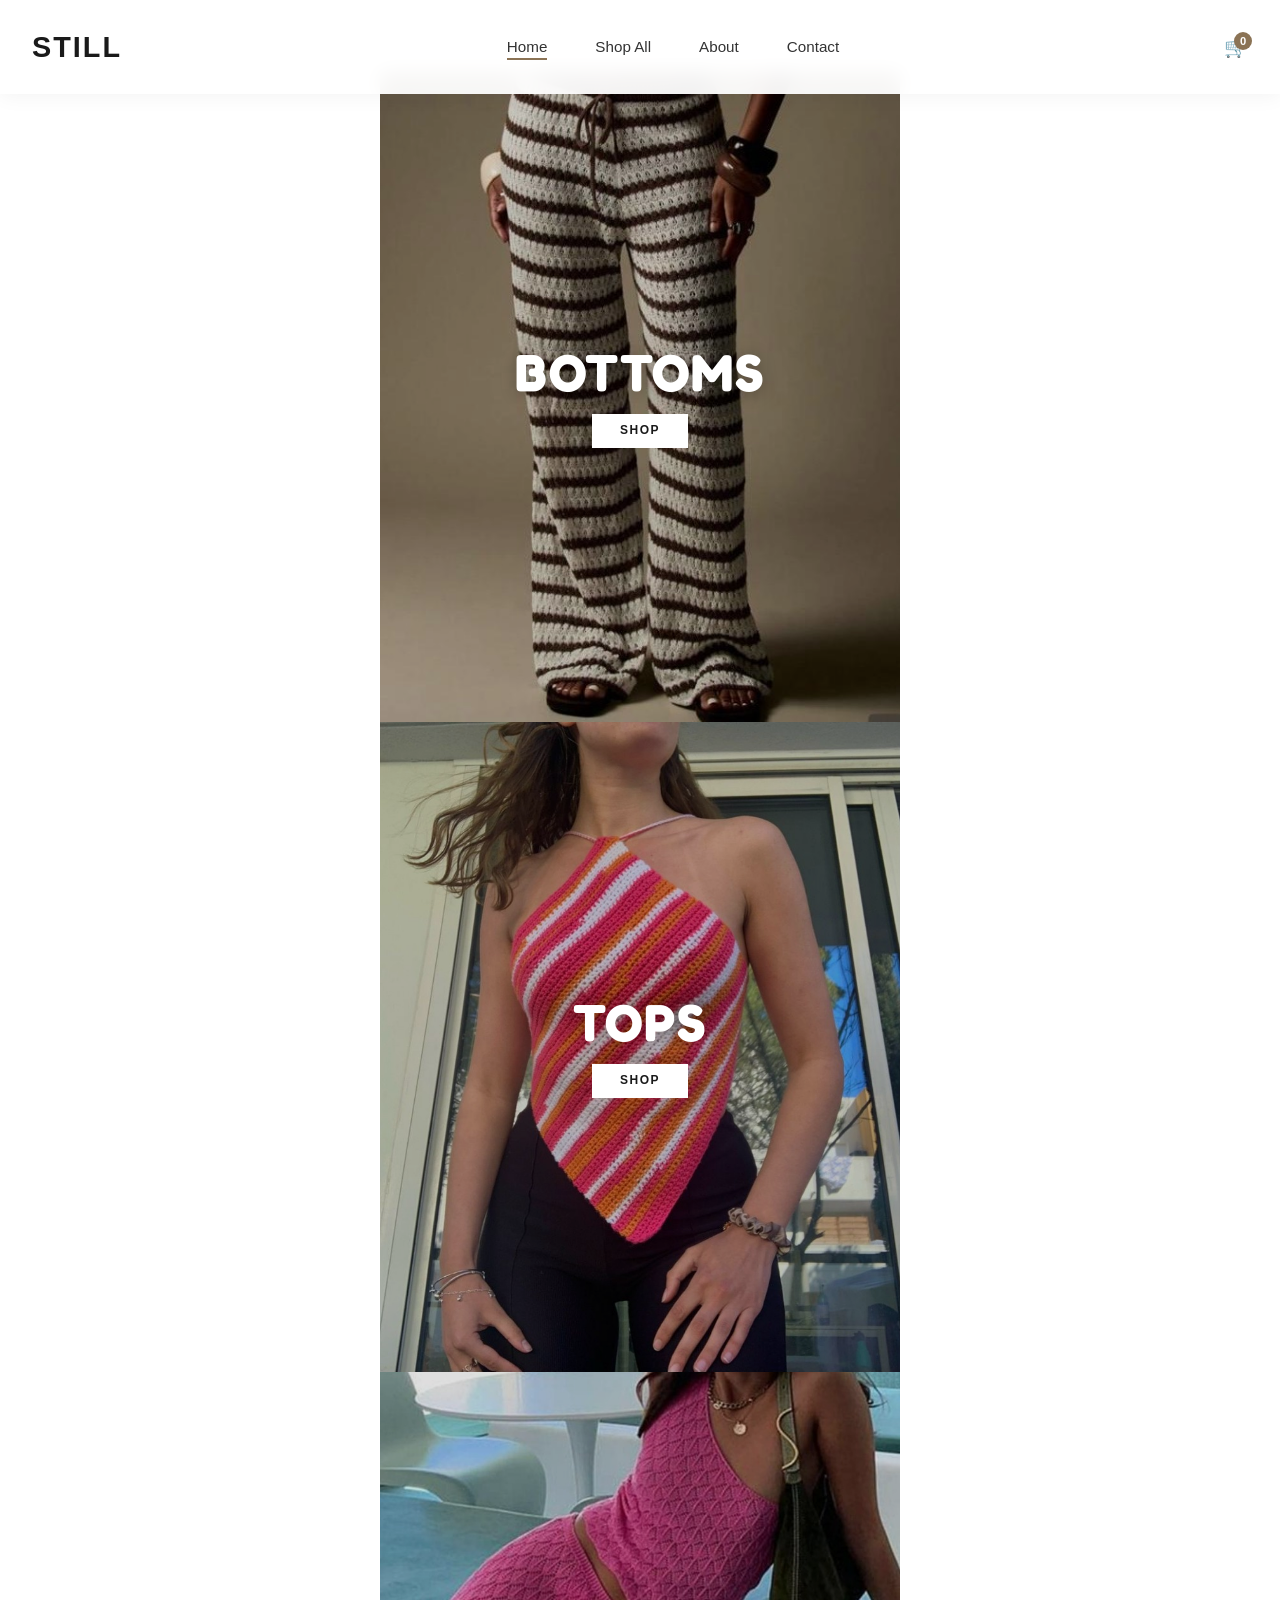
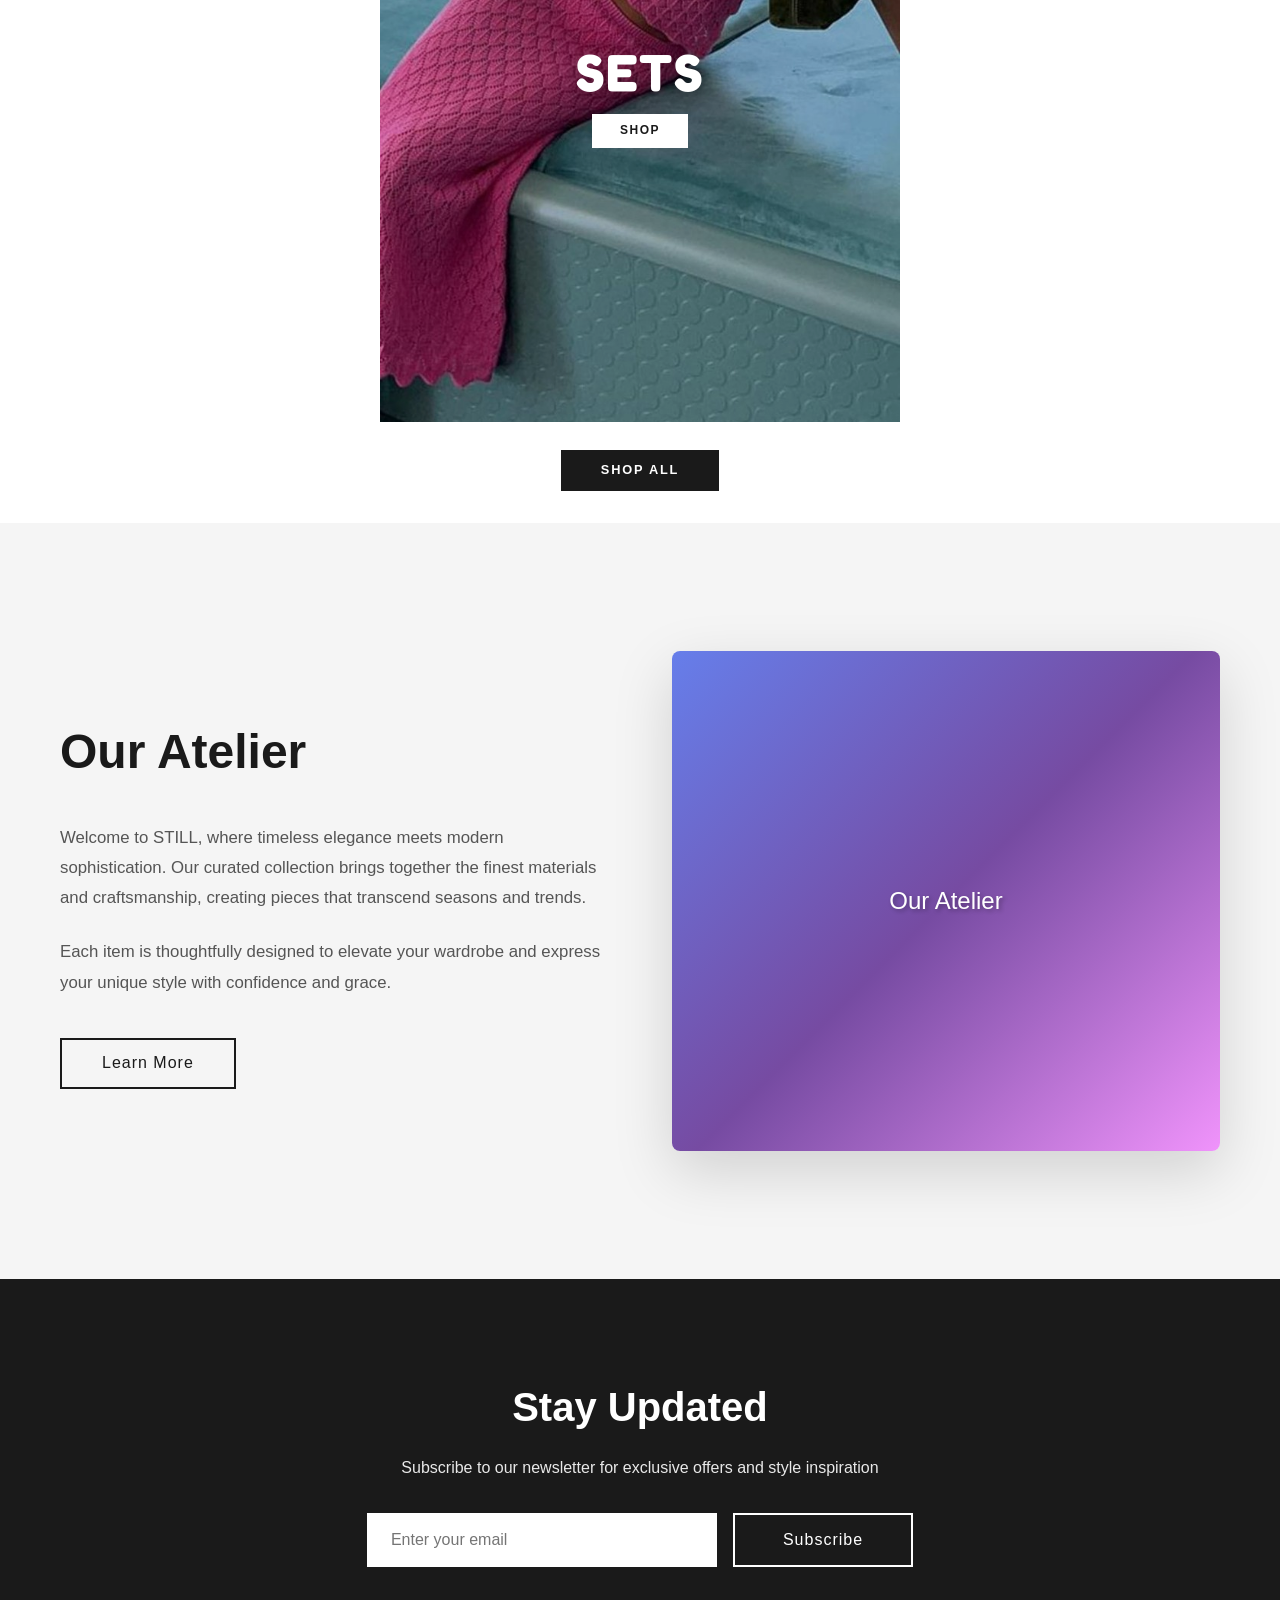
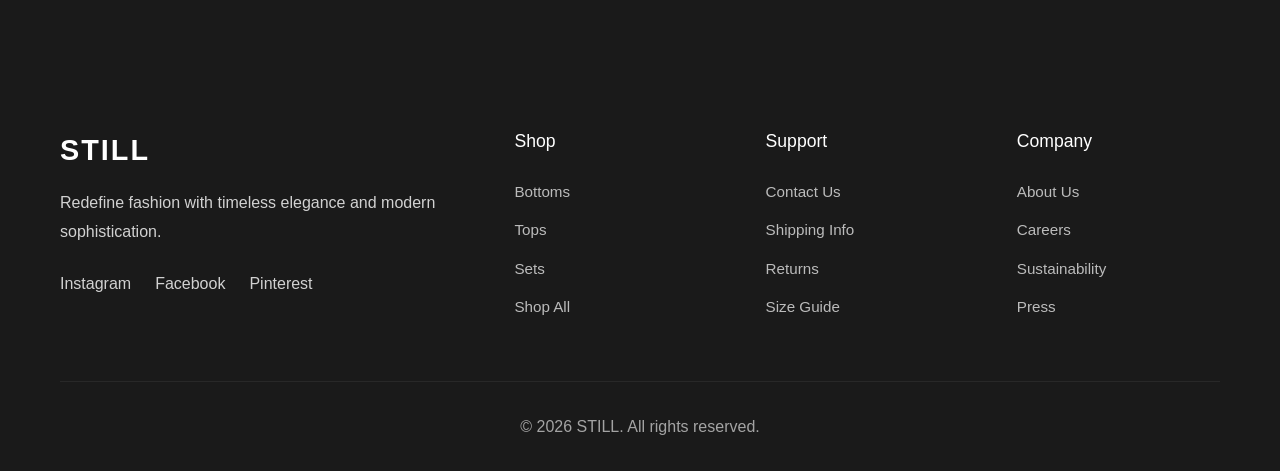
==== commit b0f4e219: "Remove featured collection, add Shop All page" ====
--- a/index.html
+++ b/index.html
@@ -27,12 +27,11 @@
             <a href="index.html" class="logo">STILL</a>
             <ul class="nav-menu">
                 <li><a href="#home" class="nav-link active">Home</a></li>
-                <li><a href="#collection" class="nav-link">Collection</a></li>
+                <li><a href="shop-all.html" class="nav-link">Shop All</a></li>
                 <li><a href="#about" class="nav-link">About</a></li>
                 <li><a href="#contact" class="nav-link">Contact</a></li>
             </ul>
             <div class="nav-icons">
-                <button class="icon-btn" id="searchBtn" type="button" aria-label="Search">🔍</button>
                 <button class="icon-btn cart-btn" id="cartBtn" aria-label="Cart">
                     🛒
                     <span class="cart-count" id="cartCount">0</span>
@@ -82,76 +81,8 @@
                 <a href="sets.html" class="category-shop-btn">SHOP</a>
             </div>
         </article>
-    </section>
-
-    <!-- Featured Collection -->
-    <section class="featured-collection" id="collection">
-        <div class="container">
-            <h2 class="section-title">Featured Collection</h2>
-            
-            <div class="collection-grid">
-                <!-- Summer Elegance -->
-                <div class="collection-item">
-                    <div class="collection-image">
-                        <div class="placeholder-image" style="background: linear-gradient(135deg, #667eea 0%, #764ba2 100%);">
-                            <span class="image-text">Summer Elegance</span>
-                        </div>
-                        <div class="collection-overlay">
-                            <button class="quick-view">Quick View</button>
-                        </div>
-                    </div>
-                    <div class="collection-info">
-                        <h3>Summer Elegance</h3>
-                        <p class="price">$299</p>
-                    </div>
-                </div>
-
-                <!-- Urban Chic - This will use the polo shirt image -->
-                <div class="collection-item">
-                    <div class="collection-image">
-                        <img src="urban-chic.jpg" alt="Urban Chic" style="width: 100%; height: 400px; object-fit: cover; border-radius: 8px;">
-                        <div class="collection-overlay">
-                            <button class="quick-view">Quick View</button>
-                        </div>
-                    </div>
-                    <div class="collection-info">
-                        <h3>Urban Chic</h3>
-                        <p class="price">$349</p>
-                    </div>
-                </div>
-
-                <!-- Minimalist -->
-                <div class="collection-item">
-                    <div class="collection-image">
-                        <div class="placeholder-image" style="background: linear-gradient(135deg, #30cfd0 0%, #4facfe 100%);">
-                            <span class="image-text">Minimalist</span>
-                        </div>
-                        <div class="collection-overlay">
-                            <button class="quick-view">Quick View</button>
-                        </div>
-                    </div>
-                    <div class="collection-info">
-                        <h3>Minimalist</h3>
-                        <p class="price">$279</p>
-                    </div>
-                </div>
-
-                <!-- Evening Glow -->
-                <div class="collection-item">
-                    <div class="collection-image">
-                        <div class="placeholder-image" style="background: linear-gradient(135deg, #fa709a 0%, #fee140 100%);">
-                            <span class="image-text">Evening Glow</span>
-                        </div>
-                        <div class="collection-overlay">
-                            <button class="quick-view">Quick View</button>
-                        </div>
-                    </div>
-                    <div class="collection-info">
-                        <h3>Evening Glow</h3>
-                        <p class="price">$399</p>
-                    </div>
-                </div>
-            </div>
+        <div class="shop-all-cta">
+            <a href="shop-all.html" class="shop-all-btn">SHOP ALL</a>
         </div>
     </section>
 
@@ -215,7 +146,7 @@
                         <li><a href="bottoms.html">Bottoms</a></li>
                         <li><a href="tops.html">Tops</a></li>
                         <li><a href="sets.html">Sets</a></li>
-                        <li><a href="index.html#collection">All Collection</a></li>
+                        <li><a href="shop-all.html">Shop All</a></li>
                     </ul>
                 </div>
                 
@@ -246,49 +177,6 @@
         </div>
     </footer>
 
-    <!-- Search Overlay -->
-    <div class="search-overlay" id="searchOverlay" aria-hidden="true">
-        <div class="search-overlay-backdrop"></div>
-        <div class="search-overlay-content">
-            <button type="button" class="search-close" id="searchClose" aria-label="Close search">&times;</button>
-            <input type="search" class="search-input" id="searchInput" placeholder="Search collection..." autocomplete="off">
-            <div class="search-suggestions" id="searchSuggestions" role="listbox" aria-label="Search suggestions"></div>
-            <p class="search-no-results" id="searchNoResults" style="display: none;">No items match your search.</p>
-        </div>
-    </div>
-
-    <!-- Quick View Modal -->
-    <div class="quick-view-modal" id="quickViewModal" aria-hidden="true">
-        <div class="quick-view-overlay"></div>
-        <div class="quick-view-content">
-            <button class="quick-view-close" aria-label="Close">&times;</button>
-            <div class="quick-view-body">
-                <div class="quick-view-image" id="modalProductImage"></div>
-                <div class="quick-view-details">
-                    <h3 class="quick-view-title" id="modalProductName"></h3>
-                    <p class="quick-view-price" id="modalProductPrice"></p>
-                    <div class="quick-view-sizes">
-                        <span class="quick-view-label">Size:</span>
-                        <div class="size-options">
-                            <button type="button" class="size-btn" data-size="Small">Small</button>
-                            <button type="button" class="size-btn" data-size="Medium">Medium</button>
-                            <button type="button" class="size-btn" data-size="Large">Large</button>
-                        </div>
-                    </div>
-                    <div class="quick-view-quantity" id="quickViewQuantity" style="display: none;">
-                        <span class="quick-view-label">Quantity:</span>
-                        <div class="quick-qty-controls">
-                            <button type="button" class="quick-qty-btn" id="quickQtyDec" aria-label="Decrease quantity">-</button>
-                            <span class="quick-qty-value" id="quickQtyValue">1</span>
-                            <button type="button" class="quick-qty-btn" id="quickQtyInc" aria-label="Increase quantity">+</button>
-                        </div>
-                    </div>
-                    <button type="button" class="quick-view-add">Add to Cart</button>
-                </div>
-            </div>
-        </div>
-    </div>
-
     <script src="script.js"></script>
 </body>
 </html>
--- a/styles.css
+++ b/styles.css
@@ -428,6 +428,100 @@
     color: #fff;
 }
 
+.shop-all-cta {
+    width: 100%;
+    padding: 1.75rem 1.5rem 2rem;
+    display: flex;
+    justify-content: center;
+    background: #fff;
+}
+
+.shop-all-btn {
+    display: inline-block;
+    padding: 0.65rem 2.5rem;
+    background: #1a1a1a;
+    color: #fff;
+    font-family: 'PP Neue Montreal', 'Neue Montreal', sans-serif;
+    font-size: 0.8rem;
+    font-weight: 600;
+    letter-spacing: 0.14em;
+    text-decoration: none;
+    transition: var(--transition);
+}
+
+.shop-all-btn:hover {
+    background: var(--accent-color);
+    color: #fff;
+}
+
+/* Shop All page */
+.shop-all-page {
+    padding: 6.5rem 20px 4rem;
+    max-width: 1200px;
+    margin: 0 auto;
+}
+
+.shop-all-header {
+    text-align: center;
+    margin-bottom: 3rem;
+}
+
+.shop-all-title {
+    font-family: 'Fredoka', 'PP Neue Montreal', sans-serif;
+    font-size: clamp(2rem, 6vw, 2.75rem);
+    font-weight: 700;
+    color: var(--primary-color);
+    letter-spacing: 0.04em;
+    margin-bottom: 0.5rem;
+}
+
+.shop-all-subtitle {
+    color: #666;
+    font-size: 1.05rem;
+}
+
+.shop-all-section {
+    margin-bottom: 3.5rem;
+    padding-bottom: 3rem;
+    border-bottom: 1px solid var(--medium-gray);
+}
+
+.shop-all-section:last-of-type {
+    border-bottom: none;
+}
+
+.shop-all-section-head {
+    display: flex;
+    flex-wrap: wrap;
+    align-items: baseline;
+    justify-content: space-between;
+    gap: 1rem;
+    margin-bottom: 1.5rem;
+}
+
+.shop-all-section-title {
+    font-size: 1.75rem;
+    font-weight: 600;
+    color: var(--primary-color);
+    letter-spacing: 0.02em;
+}
+
+.shop-all-section-link {
+    color: var(--accent-color);
+    text-decoration: none;
+    font-size: 0.9rem;
+    font-weight: 500;
+    letter-spacing: 0.04em;
+}
+
+.shop-all-section-link:hover {
+    text-decoration: underline;
+}
+
+.shop-all-page .collection-grid .category-page-empty {
+    grid-column: 1 / -1;
+}
+
 @media (min-width: 768px) {
     .category-landing {
         max-width: 520px;
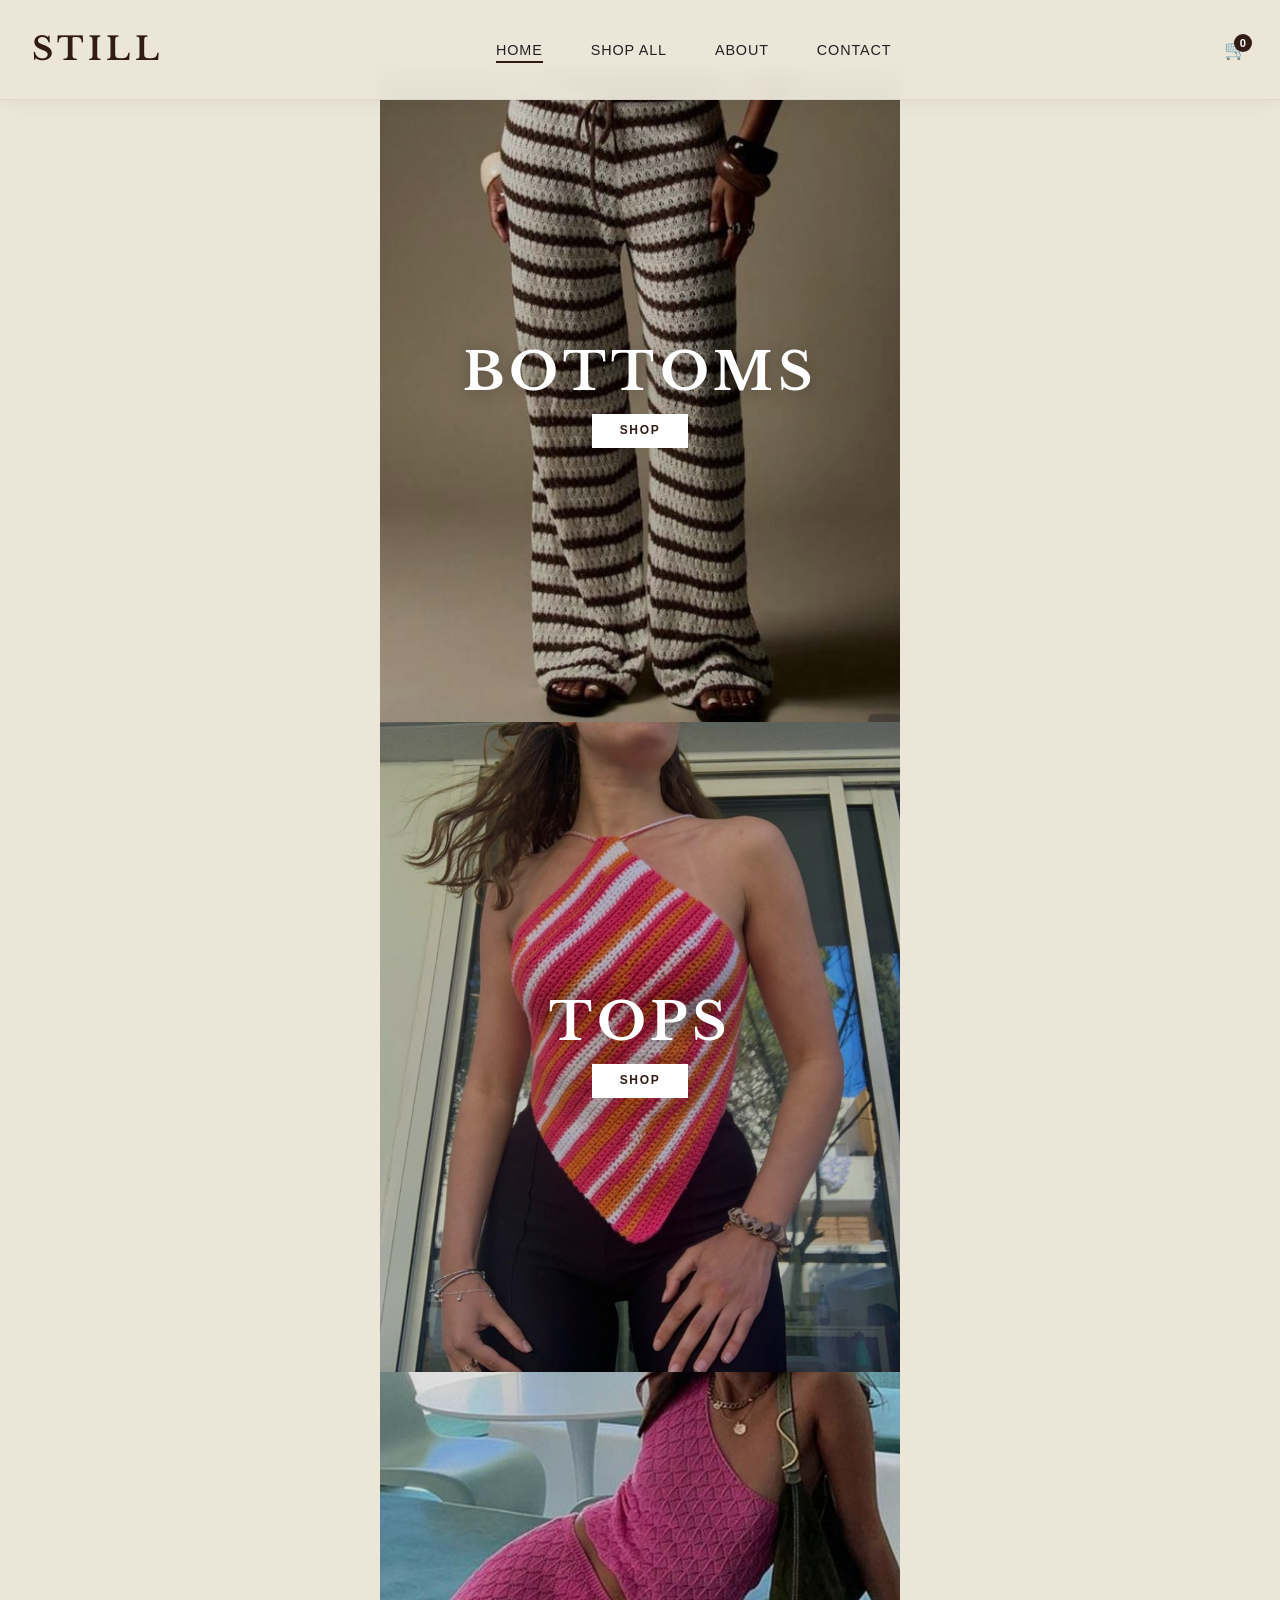
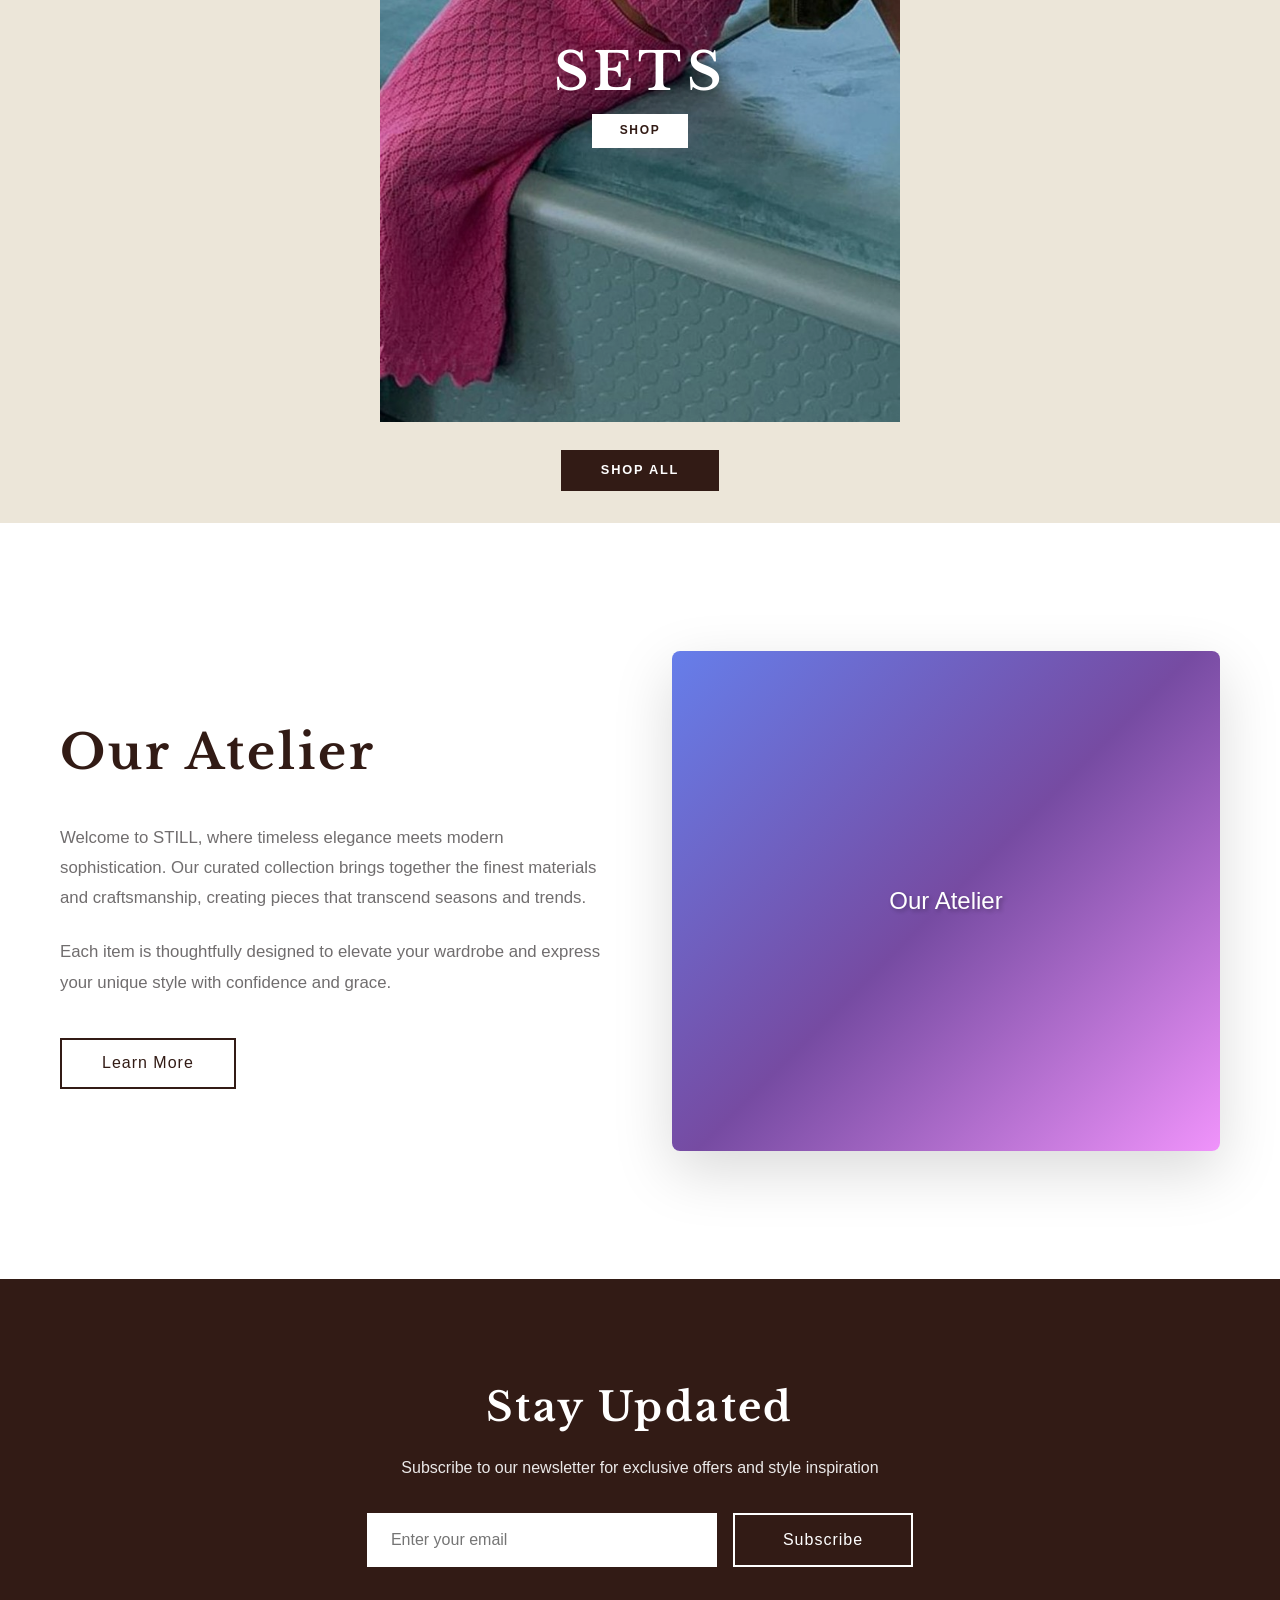
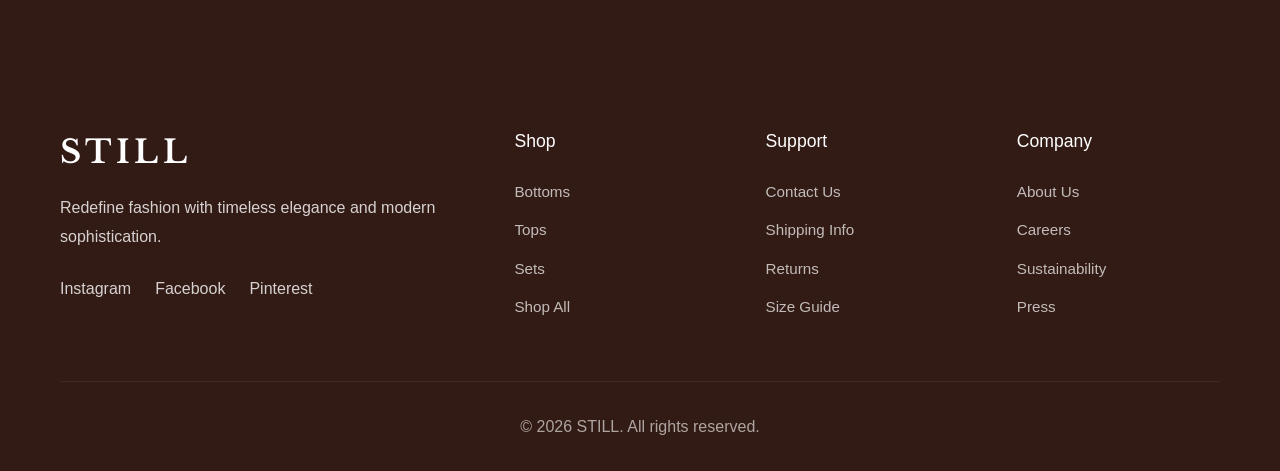
==== commit 2c2a7064: "Apply STILL brand colors and typography" ====
--- a/index.html
+++ b/index.html
@@ -17,8 +17,6 @@
     <meta name="twitter:description" content="STILL – Timeless elegance. Discover our curated collection.">
     <title>STILL | Fashion Collection – Shop Elegant Clothing &amp; Accessories</title>
     <link rel="stylesheet" href="styles.css">
-    <link href="https://fonts.cdnfonts.com/css/pp-neue-montreal" rel="stylesheet">
-    <link href="https://fonts.googleapis.com/css2?family=Fredoka:wght@600;700&display=swap" rel="stylesheet">
 </head>
 <body>
     <!-- Navigation -->
--- a/styles.css
+++ b/styles.css
@@ -1,3 +1,5 @@
+@import url('https://fonts.googleapis.com/css2?family=Libre+Baskerville:ital,wght@0,400;0,700;1,400&display=swap');
+
 /* Global Styles */
 * {
     margin: 0;
@@ -6,20 +8,34 @@
 }
 
 :root {
-    --primary-color: #1a1a1a;
-    --secondary-color: #fff;
-    --accent-color: #8b7355;
-    --text-color: #333;
-    --light-gray: #f5f5f5;
-    --medium-gray: #e0e0e0;
+    /* STILL brand palette */
+    --brand-brown: #321B15;
+    --brand-cream: #ECE6D9;
+    --brand-white: #FFFFFF;
+    --brand-charcoal: #231F20;
+
+    --primary-color: #321B15;
+    --secondary-color: #FFFFFF;
+    --accent-color: #321B15;
+    --accent-hover: #4a2e25;
+    --text-color: #231F20;
+    --text-muted: rgba(35, 31, 32, 0.65);
+    --light-gray: #ECE6D9;
+    --medium-gray: #d5cfc3;
+    --surface-cream: #ECE6D9;
+
+    /* Cochin on Apple; Libre Baskerville as web fallback */
+    --font-heading: Cochin, 'Libre Baskerville', Georgia, 'Times New Roman', serif;
+    --font-body: 'Helvetica Neue', Helvetica, Arial, sans-serif;
     --transition: all 0.3s ease;
 }
 
 body {
-    font-family: 'PP Neue Montreal', 'Neue Montreal', sans-serif;
+    font-family: var(--font-body);
     color: var(--text-color);
     line-height: 1.6;
     overflow-x: hidden;
+    background: var(--brand-cream);
 }
 
 .container {
@@ -33,10 +49,11 @@
     position: fixed;
     top: 0;
     width: 100%;
-    background: rgba(255, 255, 255, 0.95);
+    background: rgba(236, 230, 217, 0.96);
     backdrop-filter: blur(10px);
     z-index: 1000;
-    box-shadow: 0 2px 20px rgba(0, 0, 0, 0.05);
+    box-shadow: 0 1px 0 rgba(50, 27, 21, 0.08);
+    border-bottom: 1px solid rgba(50, 27, 21, 0.06);
 }
 
 .nav-container {
@@ -50,12 +67,13 @@
 }
 
 .logo {
-    font-family: 'PP Neue Montreal', 'Neue Montreal', sans-serif;
-    font-size: 1.8rem;
+    font-family: var(--font-heading);
+    font-size: 2rem;
     font-weight: 700;
-    letter-spacing: 2px;
-    color: var(--primary-color);
+    letter-spacing: 0.14em;
+    color: var(--brand-brown);
     text-decoration: none;
+    text-transform: uppercase;
 }
 
 .nav-menu {
@@ -68,7 +86,9 @@
     text-decoration: none;
     color: var(--text-color);
     font-weight: 400;
-    font-size: 0.95rem;
+    font-size: 0.9rem;
+    letter-spacing: 0.06em;
+    text-transform: uppercase;
     position: relative;
     transition: var(--transition);
 }
@@ -80,7 +100,7 @@
     left: 0;
     width: 0;
     height: 2px;
-    background: var(--accent-color);
+    background: var(--brand-brown);
     transition: width 0.3s ease;
 }
 
@@ -121,10 +141,10 @@
     font-weight: 600;
     line-height: 18px;
     text-align: center;
-    background: var(--accent-color);
+    background: var(--brand-brown);
     color: var(--secondary-color);
     border-radius: 50%;
-    font-family: 'PP Neue Montreal', 'Neue Montreal', sans-serif;
+    font-family: var(--font-body);
 }
 
 .cart-dropdown {
@@ -165,7 +185,7 @@
     font-size: 1rem;
     font-weight: 600;
     color: var(--primary-color);
-    font-family: 'PP Neue Montreal', 'Neue Montreal', sans-serif;
+    font-family: var(--font-body);
 }
 
 .cart-close-btn {
@@ -245,7 +265,7 @@
 }
 
 .cart-item-info span {
-    color: #666;
+    color: var(--text-muted);
     font-size: 0.85rem;
 }
 
@@ -279,7 +299,7 @@
     padding: 0.75rem 1rem;
     text-align: center;
     text-decoration: none;
-    font-family: 'PP Neue Montreal', 'Neue Montreal', sans-serif;
+    font-family: var(--font-body);
     font-size: 0.95rem;
     font-weight: 500;
     cursor: pointer;
@@ -299,12 +319,12 @@
 }
 
 .cart-checkout-btn {
-    background: var(--accent-color);
+    background: var(--brand-brown);
     color: var(--secondary-color);
 }
 
 .cart-checkout-btn:hover {
-    background: #7a6549;
+    background: var(--accent-hover);
     color: var(--secondary-color);
 }
 
@@ -316,7 +336,7 @@
     padding: 0.75rem 1.5rem;
     background: var(--primary-color);
     color: var(--secondary-color);
-    font-family: 'PP Neue Montreal', 'Neue Montreal', sans-serif;
+    font-family: var(--font-body);
     font-size: 0.95rem;
     font-weight: 500;
     border-radius: 4px;
@@ -353,7 +373,7 @@
     width: 100%;
     max-width: 480px;
     margin: 0 auto;
-    background: #fff;
+    background: var(--brand-cream);
 }
 
 .category-block {
@@ -366,15 +386,15 @@
 }
 
 .category-block--bottoms {
-    background: linear-gradient(160deg, #8b9da8 0%, #5c6b75 100%);
+    background: linear-gradient(160deg, #4a3a35 0%, #321B15 100%);
 }
 
 .category-block--tops {
-    background: linear-gradient(160deg, #c4b5a0 0%, #8b7355 100%);
+    background: linear-gradient(160deg, #c4b9a8 0%, #8a7b6a 100%);
 }
 
 .category-block--sets {
-    background: linear-gradient(160deg, #6b7b8a 0%, #3d4a56 100%);
+    background: linear-gradient(160deg, #3d3532 0%, #231F20 100%);
 }
 
 .category-block-img {
@@ -400,11 +420,12 @@
 }
 
 .category-block-title {
-    font-family: 'Fredoka', 'PP Neue Montreal', sans-serif;
+    font-family: var(--font-heading);
     font-size: clamp(2.25rem, 10vw, 3.25rem);
     font-weight: 700;
-    color: #fff;
-    letter-spacing: 0.04em;
+    color: var(--brand-white);
+    letter-spacing: 0.1em;
+    text-transform: uppercase;
     text-align: center;
     line-height: 1;
     text-shadow: 0 2px 16px rgba(0, 0, 0, 0.25);
@@ -413,19 +434,20 @@
 .category-shop-btn {
     display: inline-block;
     padding: 0.45rem 1.75rem;
-    background: #fff;
-    color: #1a1a1a;
-    font-family: 'PP Neue Montreal', 'Neue Montreal', sans-serif;
+    background: var(--brand-white);
+    color: var(--brand-brown);
+    font-family: var(--font-body);
     font-size: 0.75rem;
     font-weight: 600;
-    letter-spacing: 0.12em;
+    letter-spacing: 0.14em;
+    text-transform: uppercase;
     text-decoration: none;
     transition: var(--transition);
 }
 
 .category-shop-btn:hover {
-    background: #1a1a1a;
-    color: #fff;
+    background: var(--brand-brown);
+    color: var(--brand-white);
 }
 
 .shop-all-cta {
@@ -433,25 +455,26 @@
     padding: 1.75rem 1.5rem 2rem;
     display: flex;
     justify-content: center;
-    background: #fff;
+    background: var(--brand-cream);
 }
 
 .shop-all-btn {
     display: inline-block;
     padding: 0.65rem 2.5rem;
-    background: #1a1a1a;
-    color: #fff;
-    font-family: 'PP Neue Montreal', 'Neue Montreal', sans-serif;
+    background: var(--brand-brown);
+    color: var(--brand-white);
+    font-family: var(--font-body);
     font-size: 0.8rem;
     font-weight: 600;
     letter-spacing: 0.14em;
+    text-transform: uppercase;
     text-decoration: none;
     transition: var(--transition);
 }
 
 .shop-all-btn:hover {
-    background: var(--accent-color);
-    color: #fff;
+    background: var(--accent-hover);
+    color: var(--brand-white);
 }
 
 /* Shop All page */
@@ -467,16 +490,17 @@
 }
 
 .shop-all-title {
-    font-family: 'Fredoka', 'PP Neue Montreal', sans-serif;
+    font-family: var(--font-heading);
     font-size: clamp(2rem, 6vw, 2.75rem);
     font-weight: 700;
-    color: var(--primary-color);
-    letter-spacing: 0.04em;
+    color: var(--brand-brown);
+    letter-spacing: 0.08em;
+    text-transform: uppercase;
     margin-bottom: 0.5rem;
 }
 
 .shop-all-subtitle {
-    color: #666;
+    color: var(--text-muted);
     font-size: 1.05rem;
 }
 
@@ -561,11 +585,12 @@
     left: 0;
     right: 0;
     text-align: center;
-    font-family: 'Fredoka', 'PP Neue Montreal', sans-serif;
+    font-family: var(--font-heading);
     font-size: clamp(2rem, 8vw, 2.75rem);
     font-weight: 700;
-    color: #fff;
-    letter-spacing: 0.06em;
+    color: var(--brand-white);
+    letter-spacing: 0.1em;
+    text-transform: uppercase;
     text-shadow: 0 2px 12px rgba(0, 0, 0, 0.35);
 }
 
@@ -581,7 +606,7 @@
 
 .category-page-empty {
     text-align: center;
-    color: #666;
+    color: var(--text-muted);
     padding: 2rem 1rem;
     font-size: 1.05rem;
 }
@@ -630,7 +655,7 @@
 /* Hero Section (legacy – kept for other pages if needed) */
 .hero {
     height: 100vh;
-    background: linear-gradient(135deg, #1a1a1a 0%, #3d3d3d 100%);
+    background: linear-gradient(135deg, #321B15 0%, #231F20 100%);
     display: flex;
     align-items: center;
     justify-content: center;
@@ -655,12 +680,13 @@
 }
 
 .hero-title {
-    font-family: 'PP Neue Montreal', 'Neue Montreal', sans-serif;
+    font-family: var(--font-heading);
     font-size: 5rem;
     font-weight: 700;
-    color: var(--secondary-color);
+    color: var(--brand-white);
     margin-bottom: 1rem;
-    letter-spacing: 2px;
+    letter-spacing: 0.1em;
+    text-transform: uppercase;
 }
 
 .hero-subtitle {
@@ -680,7 +706,7 @@
     cursor: pointer;
     transition: var(--transition);
     letter-spacing: 1px;
-    font-family: 'PP Neue Montreal', 'Neue Montreal', sans-serif;
+    font-family: var(--font-body);
 }
 
 .cta-button:hover {
@@ -713,20 +739,22 @@
 /* Featured Collection */
 .featured-collection {
     padding: 8rem 0;
-    background: var(--secondary-color);
+    background: var(--brand-white);
 }
 
 .section-title {
-    font-family: 'PP Neue Montreal', 'Neue Montreal', sans-serif;
+    font-family: var(--font-heading);
     font-size: 3rem;
+    font-weight: 700;
     text-align: center;
     margin-bottom: 1rem;
-    color: var(--primary-color);
+    color: var(--brand-brown);
+    letter-spacing: 0.06em;
 }
 
 .section-subtitle {
     text-align: center;
-    color: #666;
+    color: var(--text-muted);
     font-size: 1.1rem;
     margin-bottom: 4rem;
 }
@@ -744,6 +772,19 @@
 
 .collection-item:hover {
     transform: translateY(-10px);
+}
+
+.collection-image img {
+    width: 100%;
+    height: 400px;
+    object-fit: cover;
+    display: block;
+}
+
+.collection-sizes-hint {
+    font-size: 0.85rem;
+    color: var(--text-muted);
+    margin-top: 0.35rem;
 }
 
 .collection-image {
@@ -797,12 +838,12 @@
     border: none;
     cursor: pointer;
     font-weight: 500;
-    font-family: 'PP Neue Montreal', 'Neue Montreal', sans-serif;
+    font-family: var(--font-body);
     transition: var(--transition);
 }
 
 .quick-view:hover {
-    background: var(--accent-color);
+    background: var(--brand-brown);
     color: var(--secondary-color);
 }
 
@@ -825,7 +866,7 @@
 /* About Section */
 .about-section {
     padding: 8rem 0;
-    background: var(--light-gray);
+    background: var(--brand-white);
 }
 
 .about-grid {
@@ -843,7 +884,7 @@
 .about-text {
     font-size: 1.05rem;
     line-height: 1.8;
-    color: #555;
+    color: var(--text-muted);
     margin-bottom: 1.5rem;
 }
 
@@ -857,7 +898,7 @@
     cursor: pointer;
     transition: var(--transition);
     letter-spacing: 1px;
-    font-family: 'PP Neue Montreal', 'Neue Montreal', sans-serif;
+    font-family: var(--font-body);
     margin-top: 1rem;
 }
 
@@ -885,8 +926,10 @@
 }
 
 .newsletter-content h2 {
-    font-family: 'PP Neue Montreal', 'Neue Montreal', sans-serif;
+    font-family: var(--font-heading);
     font-size: 2.5rem;
+    font-weight: 700;
+    letter-spacing: 0.06em;
     margin-bottom: 1rem;
 }
 
@@ -908,7 +951,7 @@
     border-radius: 0;
     flex: 1;
     max-width: 350px;
-    font-family: 'PP Neue Montreal', 'Neue Montreal', sans-serif;
+    font-family: var(--font-body);
 }
 
 .newsletter-form input:focus {
@@ -930,10 +973,11 @@
 }
 
 .footer-logo {
-    font-family: 'PP Neue Montreal', 'Neue Montreal', sans-serif;
-    font-size: 1.8rem;
+    font-family: var(--font-heading);
+    font-size: 2rem;
     font-weight: 700;
-    letter-spacing: 2px;
+    letter-spacing: 0.14em;
+    text-transform: uppercase;
     margin-bottom: 1rem;
 }
 
@@ -957,7 +1001,7 @@
 
 .social-link:hover {
     opacity: 1;
-    color: var(--accent-color);
+    color: var(--brand-cream);
 }
 
 .footer-col h4 {
@@ -1051,7 +1095,7 @@
     width: 100%;
     padding: 1rem 1.25rem 1rem 1.25rem;
     font-size: 1.1rem;
-    font-family: 'PP Neue Montreal', 'Neue Montreal', sans-serif;
+    font-family: var(--font-body);
     border: 2px solid var(--medium-gray);
     border-radius: 8px;
     background: var(--secondary-color);
@@ -1097,7 +1141,7 @@
     cursor: pointer;
     transition: var(--transition);
     border-bottom: 1px solid var(--light-gray);
-    font-family: 'PP Neue Montreal', 'Neue Montreal', sans-serif;
+    font-family: var(--font-body);
     text-align: left;
     width: 100%;
     background: none;
@@ -1133,7 +1177,7 @@
     margin: 1rem 0 0;
     padding: 1rem;
     text-align: center;
-    color: #666;
+    color: var(--text-muted);
     font-size: 0.95rem;
     background: var(--light-gray);
     border-radius: 8px;
@@ -1207,7 +1251,7 @@
     z-index: 1;
     transition: var(--transition);
     color: var(--primary-color);
-    font-family: 'PP Neue Montreal', 'Neue Montreal', sans-serif;
+    font-family: var(--font-body);
 }
 
 .quick-view-close:hover {
@@ -1249,7 +1293,7 @@
 }
 
 .quick-view-title {
-    font-family: 'PP Neue Montreal', 'Neue Montreal', sans-serif;
+    font-family: var(--font-body);
     font-size: 1.5rem;
     font-weight: 600;
     color: var(--primary-color);
@@ -1285,7 +1329,7 @@
     padding: 0.6rem 1.25rem;
     border: 2px solid var(--medium-gray);
     background: var(--secondary-color);
-    font-family: 'PP Neue Montreal', 'Neue Montreal', sans-serif;
+    font-family: var(--font-body);
     font-size: 0.95rem;
     font-weight: 500;
     color: var(--text-color);
@@ -1301,7 +1345,7 @@
 
 .size-btn.selected {
     border-color: var(--accent-color);
-    background: var(--accent-color);
+    background: var(--brand-brown);
     color: var(--secondary-color);
 }
 
@@ -1341,22 +1385,45 @@
     font-size: 0.95rem;
 }
 
+.quick-view-actions {
+    display: flex;
+    flex-direction: column;
+    gap: 0.75rem;
+    margin-top: auto;
+    width: 100%;
+}
+
+.quick-view-add,
+.quick-view-checkout {
+    width: 100%;
+    padding: 1rem 1.5rem;
+    font-family: var(--font-body);
+    font-size: 1rem;
+    font-weight: 500;
+    cursor: pointer;
+    transition: var(--transition);
+    letter-spacing: 0.5px;
+    text-align: center;
+}
+
 .quick-view-add {
-    margin-top: auto;
-    padding: 1rem 1.5rem;
     background: var(--primary-color);
     color: var(--secondary-color);
     border: none;
-    font-family: 'PP Neue Montreal', 'Neue Montreal', sans-serif;
-    font-size: 1rem;
-    font-weight: 500;
-    cursor: pointer;
-    transition: var(--transition);
-    letter-spacing: 0.5px;
 }
 
 .quick-view-add:hover {
-    background: #333;
+    background: var(--accent-hover);
+}
+
+.quick-view-checkout {
+    background: var(--brand-brown);
+    color: var(--secondary-color);
+    border: none;
+}
+
+.quick-view-checkout:hover {
+    background: var(--accent-hover);
 }
 
 @media (max-width: 600px) {
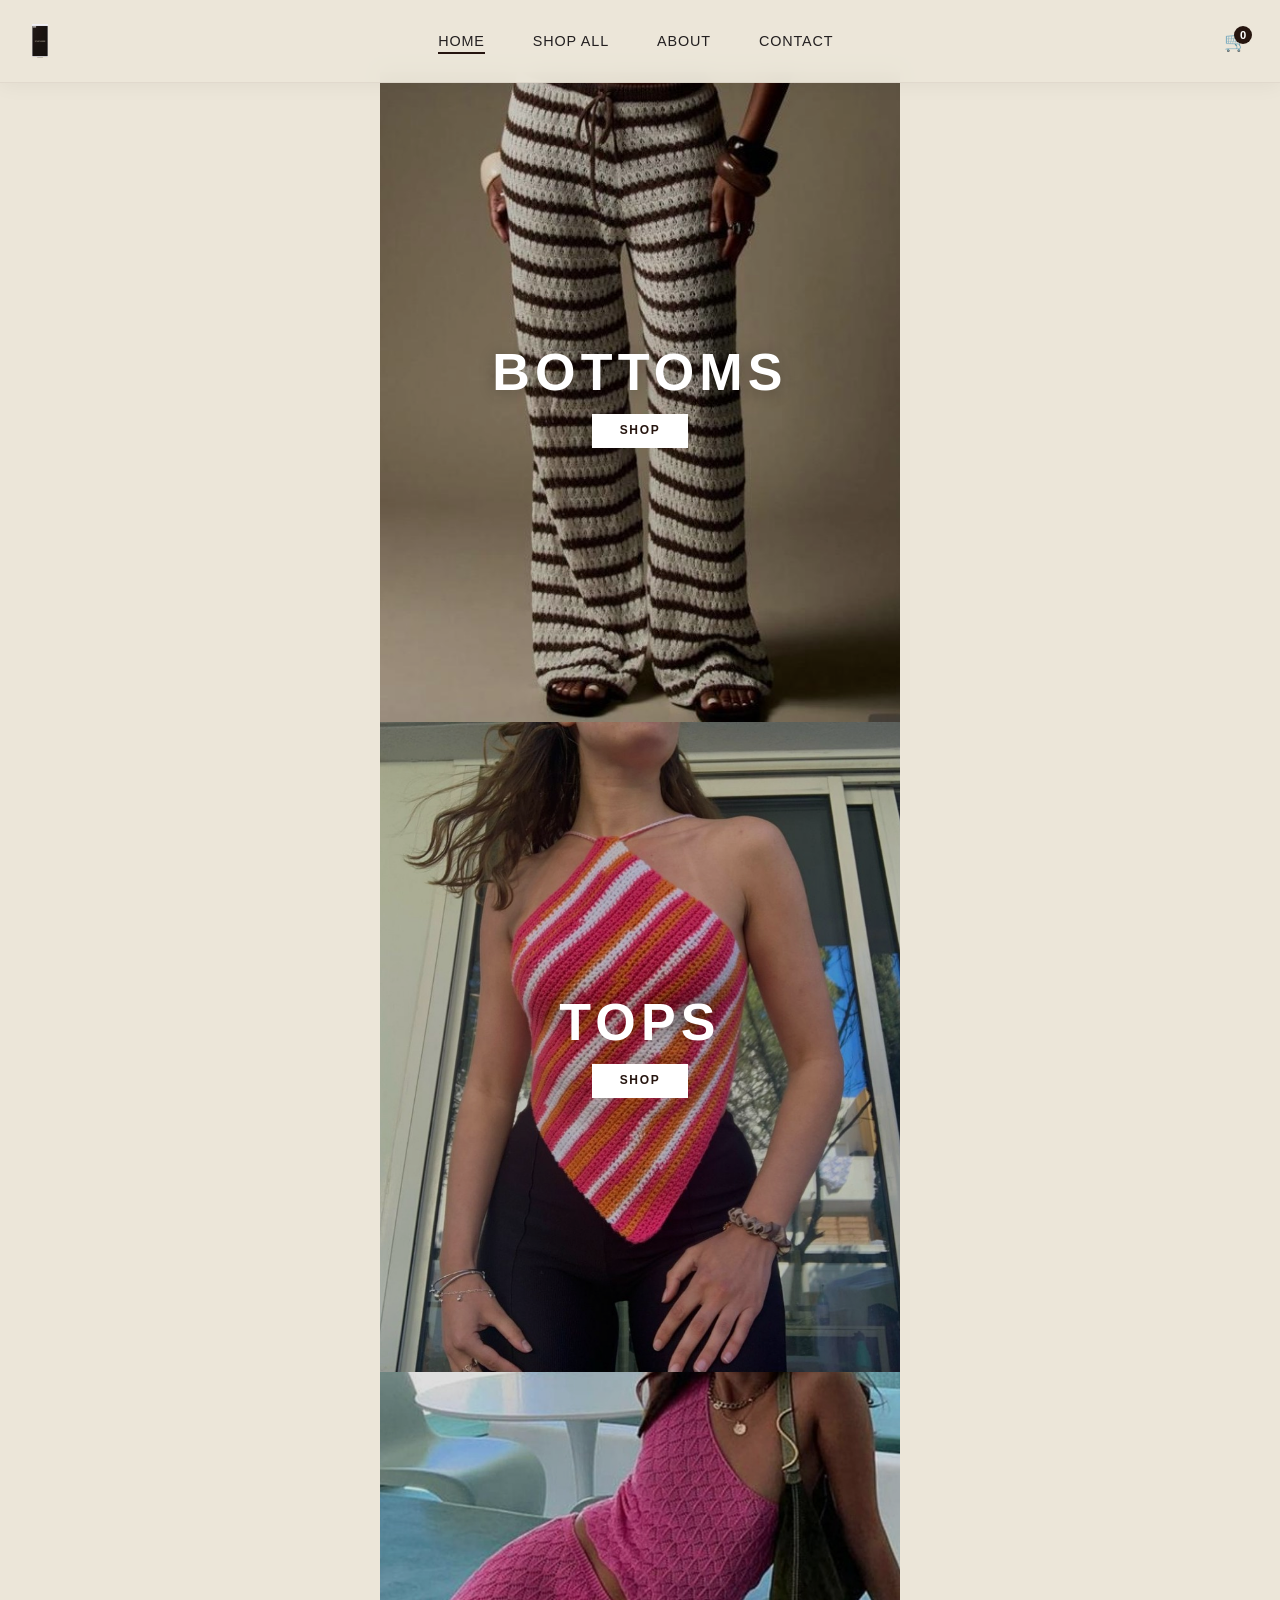
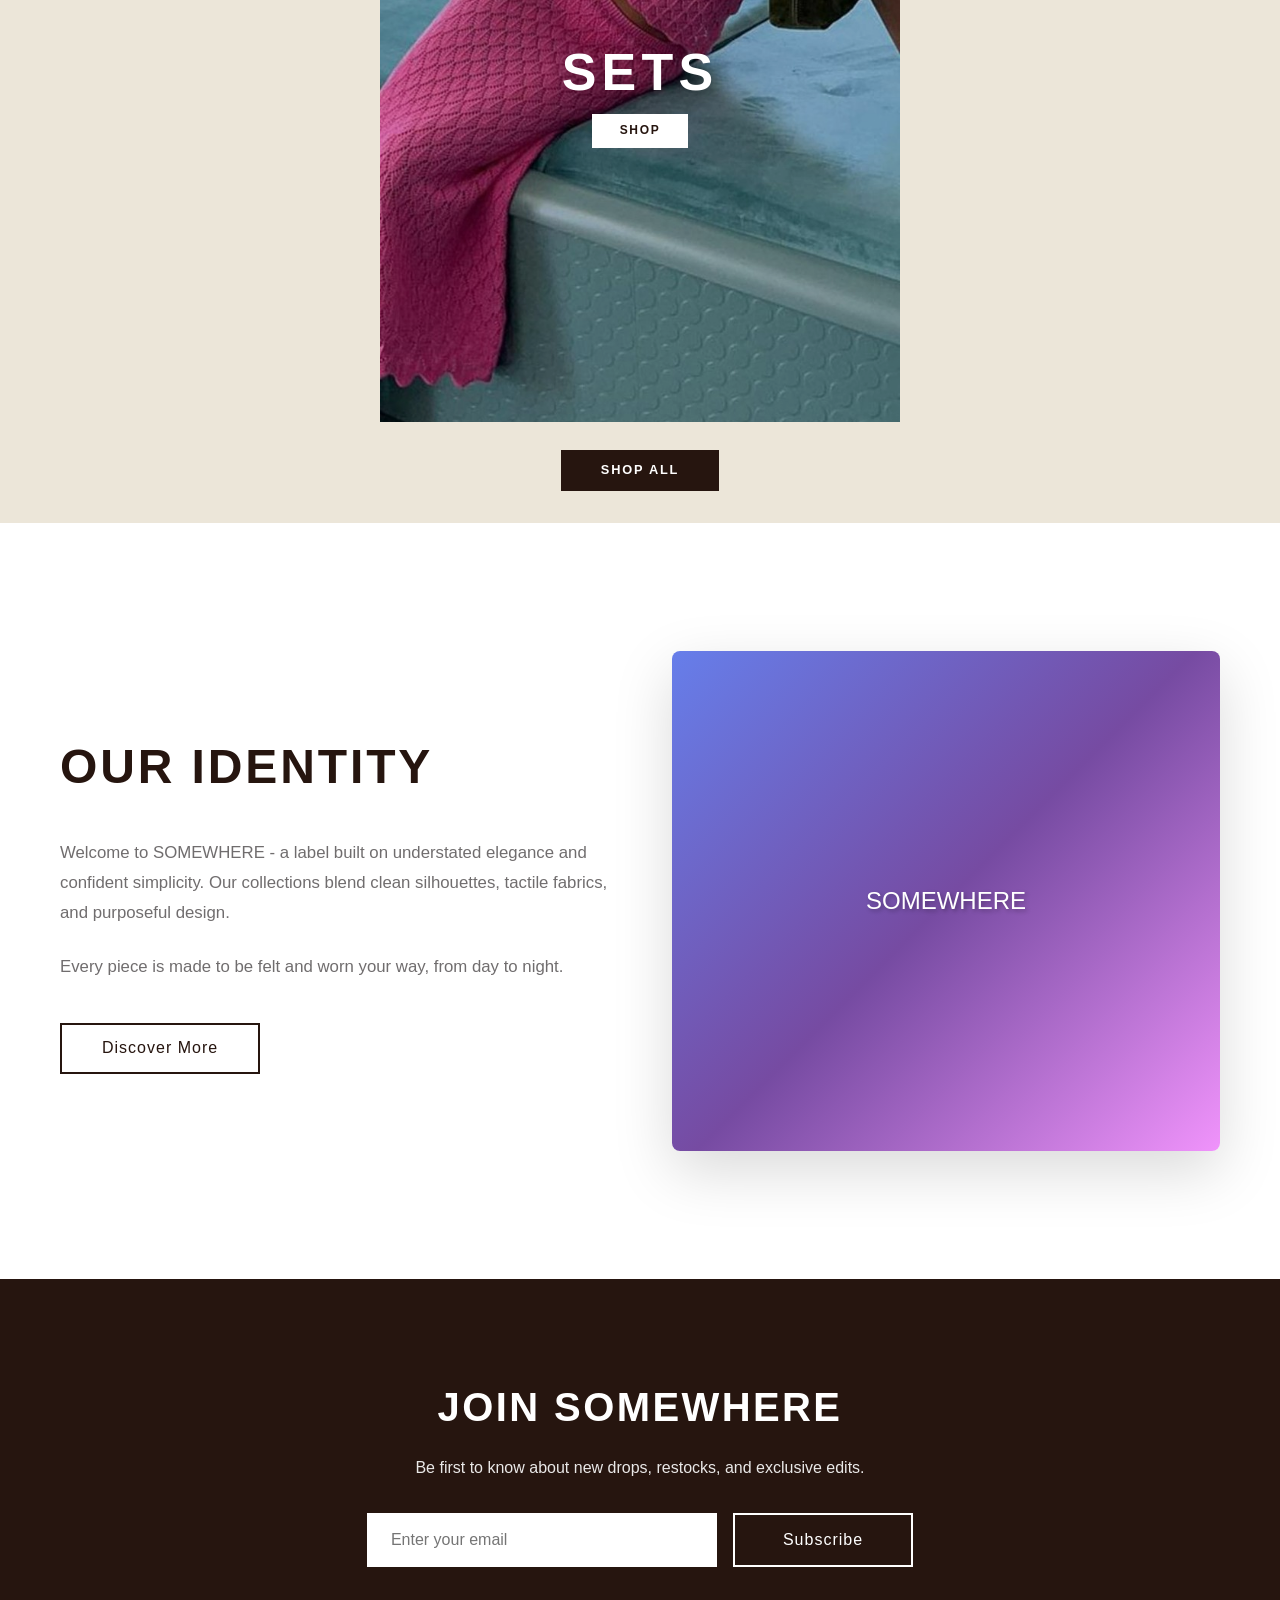
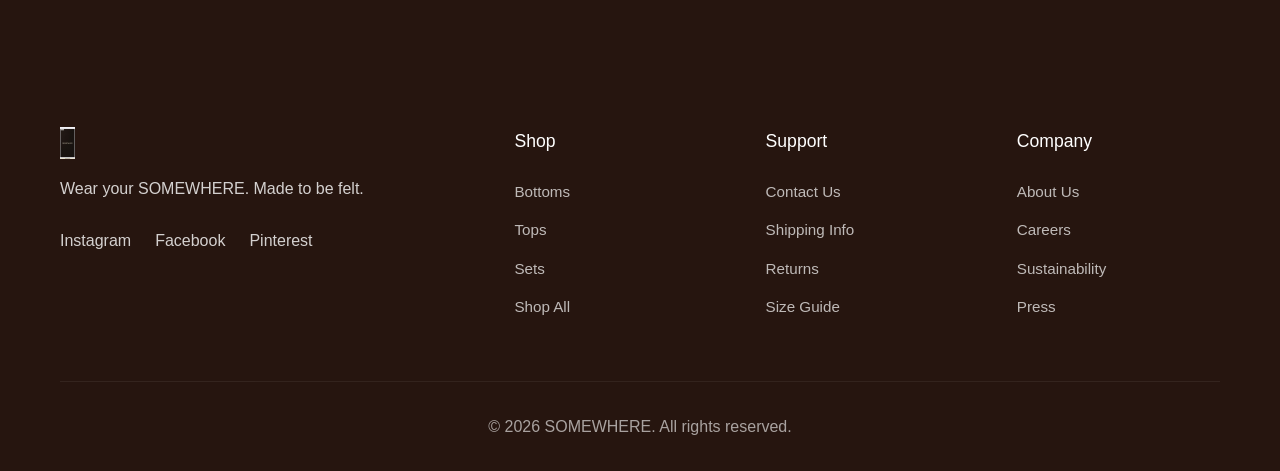
==== commit 5a1ddf3f: "Rebrand website to SOMEWHERE with new logo and identity" ====
--- a/index.html
+++ b/index.html
@@ -4,25 +4,27 @@
     <meta charset="UTF-8">
     <meta name="viewport" content="width=device-width, initial-scale=1.0">
     <meta name="robots" content="index, follow">
-    <meta name="description" content="STILL – Timeless fashion and modern sophistication. Shop the STILL collection: elegant clothing and accessories. Discover New Collection 2026.">
-    <meta name="keywords" content="STILL, STILL fashion, fashion brand, clothing, accessories, elegant fashion, STILL collection, shop STILL">
-    <meta property="og:title" content="STILL | Fashion Collection – Shop Now">
-    <meta property="og:description" content="STILL – Timeless elegance meets modern sophistication. Discover our curated collection.">
+    <meta name="description" content="SOMEWHERE - Wear your SOMEWHERE. Elegant essentials for a refined everyday wardrobe.">
+    <meta name="keywords" content="SOMEWHERE, fashion, tops, bottoms, sets, elegant style, minimalist fashion">
+    <meta property="og:title" content="SOMEWHERE | Wear Your SOMEWHERE">
+    <meta property="og:description" content="SOMEWHERE - Wear your SOMEWHERE. Timeless essentials made to be felt.">
     <meta property="og:type" content="website">
     <meta property="og:url" content="https://your-domain.com/index.html">
-    <meta property="og:site_name" content="STILL">
+    <meta property="og:site_name" content="SOMEWHERE">
     <link rel="canonical" href="https://your-domain.com/index.html">
     <meta name="twitter:card" content="summary_large_image">
-    <meta name="twitter:title" content="STILL | Fashion Collection">
-    <meta name="twitter:description" content="STILL – Timeless elegance. Discover our curated collection.">
-    <title>STILL | Fashion Collection – Shop Elegant Clothing &amp; Accessories</title>
+    <meta name="twitter:title" content="SOMEWHERE | Wear Your SOMEWHERE">
+    <meta name="twitter:description" content="SOMEWHERE essentials for a modern, elegant wardrobe.">
+    <title>SOMEWHERE | Wear Your SOMEWHERE</title>
     <link rel="stylesheet" href="styles.css">
 </head>
 <body>
     <!-- Navigation -->
     <nav class="navbar">
         <div class="nav-container">
-            <a href="index.html" class="logo">STILL</a>
+            <a href="index.html" class="logo" aria-label="SOMEWHERE">
+                <img src="images/brand/somewhere-logo.png" alt="SOMEWHERE">
+            </a>
             <ul class="nav-menu">
                 <li><a href="#home" class="nav-link active">Home</a></li>
                 <li><a href="shop-all.html" class="nav-link">Shop All</a></li>
@@ -59,21 +61,21 @@
     <!-- Category landing: first screen visitors see -->
     <section class="category-landing" id="home" aria-label="Shop by category">
         <article class="category-block category-block--bottoms">
-            <img src="images/categories/bottoms.png" alt="STILL bottoms collection" class="category-block-img" width="800" height="1000">
+            <img src="images/categories/bottoms.png" alt="SOMEWHERE bottoms collection" class="category-block-img" width="800" height="1000">
             <div class="category-block-overlay">
                 <h2 class="category-block-title">BOTTOMS</h2>
                 <a href="bottoms.html" class="category-shop-btn">SHOP</a>
             </div>
         </article>
         <article class="category-block category-block--tops">
-            <img src="images/categories/tops.png" alt="STILL tops collection" class="category-block-img" width="800" height="1000">
+            <img src="images/categories/tops.png" alt="SOMEWHERE tops collection" class="category-block-img" width="800" height="1000">
             <div class="category-block-overlay">
                 <h2 class="category-block-title">TOPS</h2>
                 <a href="tops.html" class="category-shop-btn">SHOP</a>
             </div>
         </article>
         <article class="category-block category-block--sets">
-            <img src="images/categories/sets.png" alt="STILL sets collection" class="category-block-img" width="800" height="1000">
+            <img src="images/categories/sets.png" alt="SOMEWHERE sets collection" class="category-block-img" width="800" height="1000">
             <div class="category-block-overlay">
                 <h2 class="category-block-title">SETS</h2>
                 <a href="sets.html" class="category-shop-btn">SHOP</a>
@@ -89,21 +91,19 @@
         <div class="container">
             <div class="about-grid">
                 <div class="about-content">
-                    <h2 class="section-title">Our Atelier</h2>
+                    <h2 class="section-title">OUR IDENTITY</h2>
                     <p class="about-text">
-                        Welcome to STILL, where timeless elegance meets modern sophistication. 
-                        Our curated collection brings together the finest materials and craftsmanship, 
-                        creating pieces that transcend seasons and trends.
+                        Welcome to SOMEWHERE - a label built on understated elegance and confident simplicity.
+                        Our collections blend clean silhouettes, tactile fabrics, and purposeful design.
                     </p>
                     <p class="about-text">
-                        Each item is thoughtfully designed to elevate your wardrobe and express 
-                        your unique style with confidence and grace.
+                        Every piece is made to be felt and worn your way, from day to night.
                     </p>
-                    <button class="secondary-button">Learn More</button>
+                    <button class="secondary-button">Discover More</button>
                 </div>
                 <div class="about-image">
                     <div class="placeholder-image" style="background: linear-gradient(135deg, #667eea 0%, #764ba2 50%, #f093fb 100%); height: 500px;">
-                        <span class="image-text">Our Atelier</span>
+                        <span class="image-text">SOMEWHERE</span>
                     </div>
                 </div>
             </div>
@@ -114,8 +114,8 @@
     <section class="newsletter-section">
         <div class="container">
             <div class="newsletter-content">
-                <h2>Stay Updated</h2>
-                <p>Subscribe to our newsletter for exclusive offers and style inspiration</p>
+                <h2>JOIN SOMEWHERE</h2>
+                <p>Be first to know about new drops, restocks, and exclusive edits.</p>
                 <form class="newsletter-form">
                     <input type="email" placeholder="Enter your email" required>
                     <button type="submit" class="cta-button">Subscribe</button>
@@ -129,10 +129,10 @@
         <div class="container">
             <div class="footer-grid">
                 <div class="footer-col">
-                    <div class="footer-logo">STILL</div>
-                    <p>Redefine fashion with timeless elegance and modern sophistication.</p>
+                    <div class="footer-logo"><img src="images/brand/somewhere-logo.png" alt="SOMEWHERE"></div>
+                    <p>Wear your SOMEWHERE. Made to be felt.</p>
                     <div class="social-links">
-                        <a href="https://instagram.com/still_.eg" class="social-link" target="_blank" rel="noopener noreferrer">Instagram</a>
+                        <a href="#" class="social-link">Instagram</a>
                         <a href="#" class="social-link">Facebook</a>
                         <a href="#" class="social-link">Pinterest</a>
                     </div>
@@ -170,11 +170,12 @@
             </div>
             
             <div class="footer-bottom">
-                <p>© 2026 STILL. All rights reserved.</p>
+                <p>© 2026 SOMEWHERE. All rights reserved.</p>
             </div>
         </div>
     </footer>
 
+    <script src="js/price-utils.js"></script>
     <script src="script.js"></script>
 </body>
 </html>
--- a/styles.css
+++ b/styles.css
@@ -1,5 +1,3 @@
-@import url('https://fonts.googleapis.com/css2?family=Libre+Baskerville:ital,wght@0,400;0,700;1,400&display=swap');
-
 /* Global Styles */
 * {
     margin: 0;
@@ -8,24 +6,23 @@
 }
 
 :root {
-    /* STILL brand palette */
-    --brand-brown: #321B15;
+    /* SOMEWHERE brand palette */
+    --brand-brown: #26150F;
     --brand-cream: #ECE6D9;
     --brand-white: #FFFFFF;
     --brand-charcoal: #231F20;
 
-    --primary-color: #321B15;
+    --primary-color: #26150F;
     --secondary-color: #FFFFFF;
-    --accent-color: #321B15;
-    --accent-hover: #4a2e25;
+    --accent-color: #26150F;
+    --accent-hover: #3a241d;
     --text-color: #231F20;
     --text-muted: rgba(35, 31, 32, 0.65);
     --light-gray: #ECE6D9;
     --medium-gray: #d5cfc3;
     --surface-cream: #ECE6D9;
 
-    /* Cochin on Apple; Libre Baskerville as web fallback */
-    --font-heading: Cochin, 'Libre Baskerville', Georgia, 'Times New Roman', serif;
+    --font-heading: 'Helvetica Neue', Helvetica, Arial, sans-serif;
     --font-body: 'Helvetica Neue', Helvetica, Arial, sans-serif;
     --transition: all 0.3s ease;
 }
@@ -67,13 +64,15 @@
 }
 
 .logo {
-    font-family: var(--font-heading);
-    font-size: 2rem;
-    font-weight: 700;
-    letter-spacing: 0.14em;
-    color: var(--brand-brown);
+    display: inline-flex;
+    align-items: center;
     text-decoration: none;
-    text-transform: uppercase;
+}
+
+.logo img {
+    height: 34px;
+    width: auto;
+    display: block;
 }
 
 .nav-menu {
@@ -386,7 +385,7 @@
 }
 
 .category-block--bottoms {
-    background: linear-gradient(160deg, #4a3a35 0%, #321B15 100%);
+    background: linear-gradient(160deg, #3a2a24 0%, #26150F 100%);
 }
 
 .category-block--tops {
@@ -524,10 +523,12 @@
 }
 
 .shop-all-section-title {
+    font-family: var(--font-heading);
     font-size: 1.75rem;
-    font-weight: 600;
+    font-weight: 500;
     color: var(--primary-color);
-    letter-spacing: 0.02em;
+    letter-spacing: 0.05em;
+    text-transform: uppercase;
 }
 
 .shop-all-section-link {
@@ -655,7 +656,7 @@
 /* Hero Section (legacy – kept for other pages if needed) */
 .hero {
     height: 100vh;
-    background: linear-gradient(135deg, #321B15 0%, #231F20 100%);
+    background: linear-gradient(135deg, #26150F 0%, #231F20 100%);
     display: flex;
     align-items: center;
     justify-content: center;
@@ -973,12 +974,15 @@
 }
 
 .footer-logo {
-    font-family: var(--font-heading);
-    font-size: 2rem;
-    font-weight: 700;
-    letter-spacing: 0.14em;
-    text-transform: uppercase;
+    display: inline-flex;
+    align-items: center;
     margin-bottom: 1rem;
+}
+
+.footer-logo img {
+    height: 32px;
+    width: auto;
+    display: block;
 }
 
 .footer-col p {
@@ -1545,7 +1549,7 @@
         padding: 1rem;
     }
     
-    .logo {
-        font-size: 1.5rem;
-    }
-}
+    .logo img {
+        height: 30px;
+    }
+}
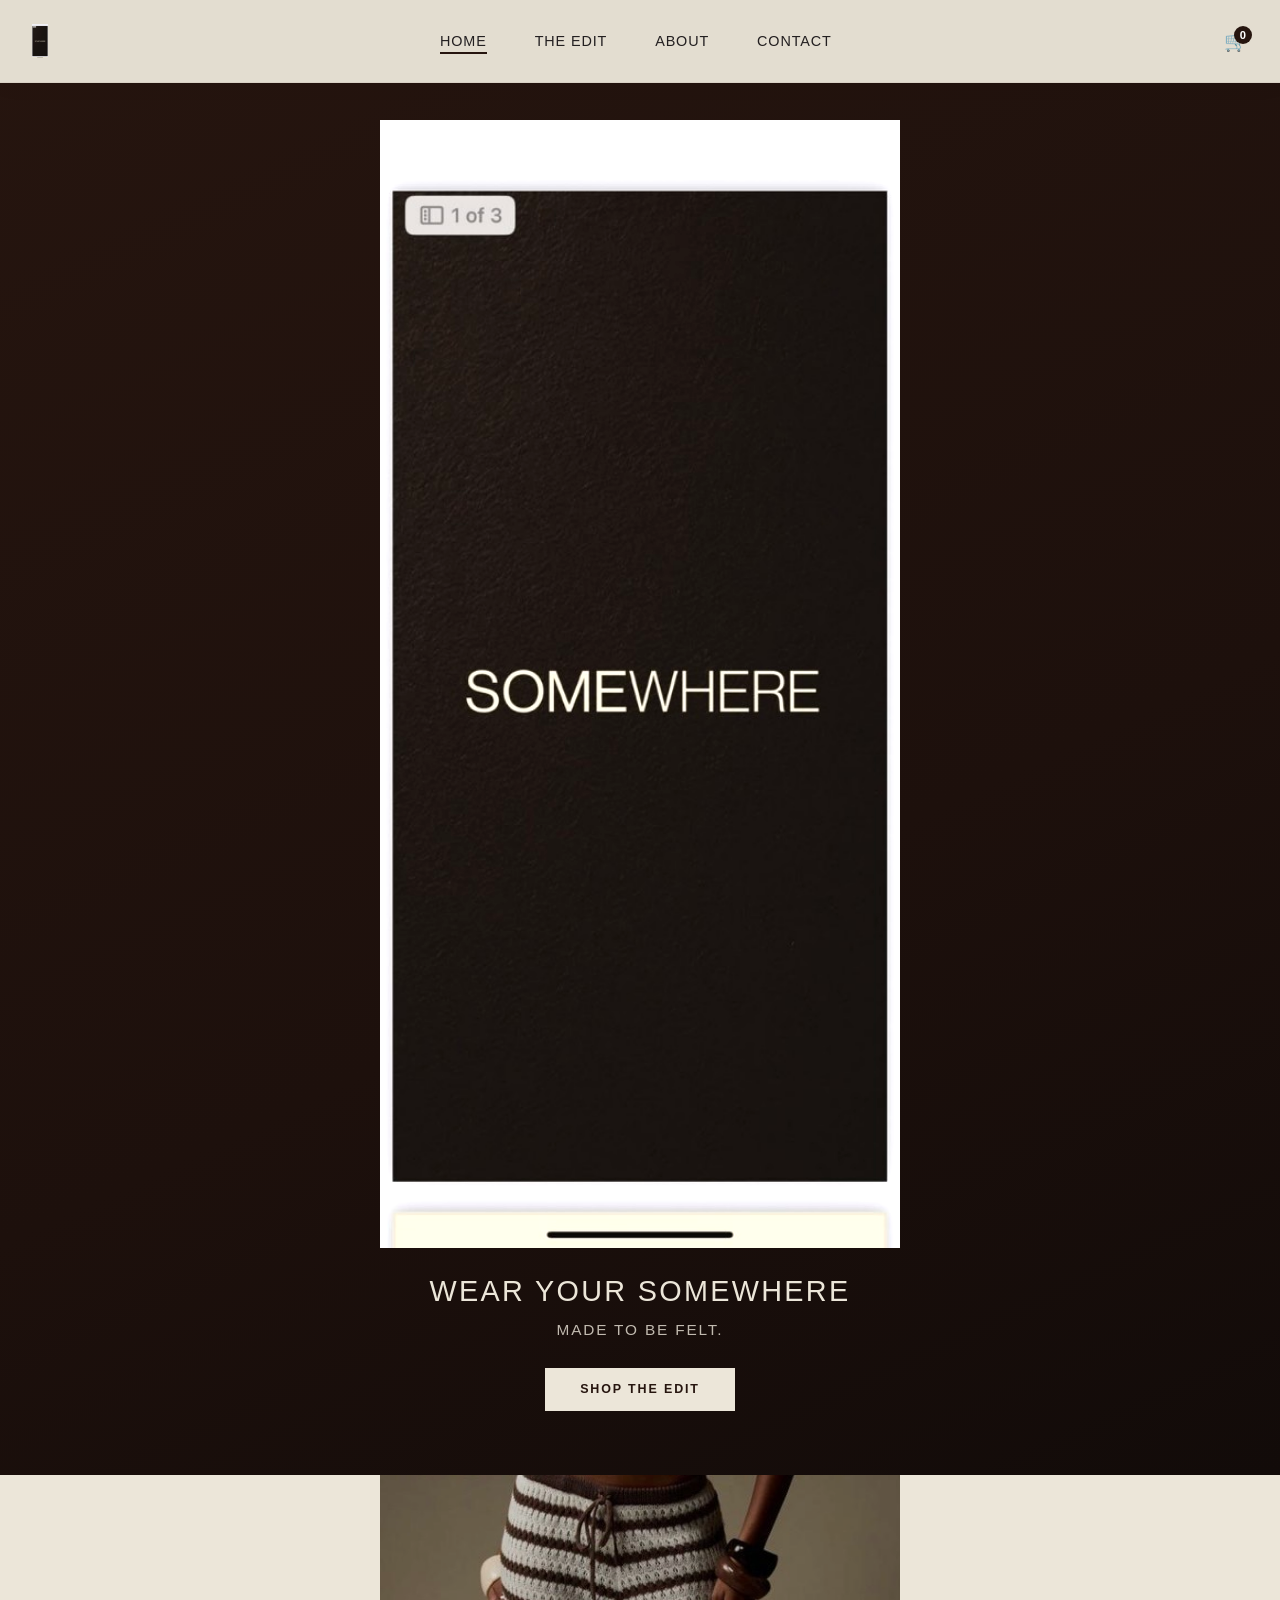
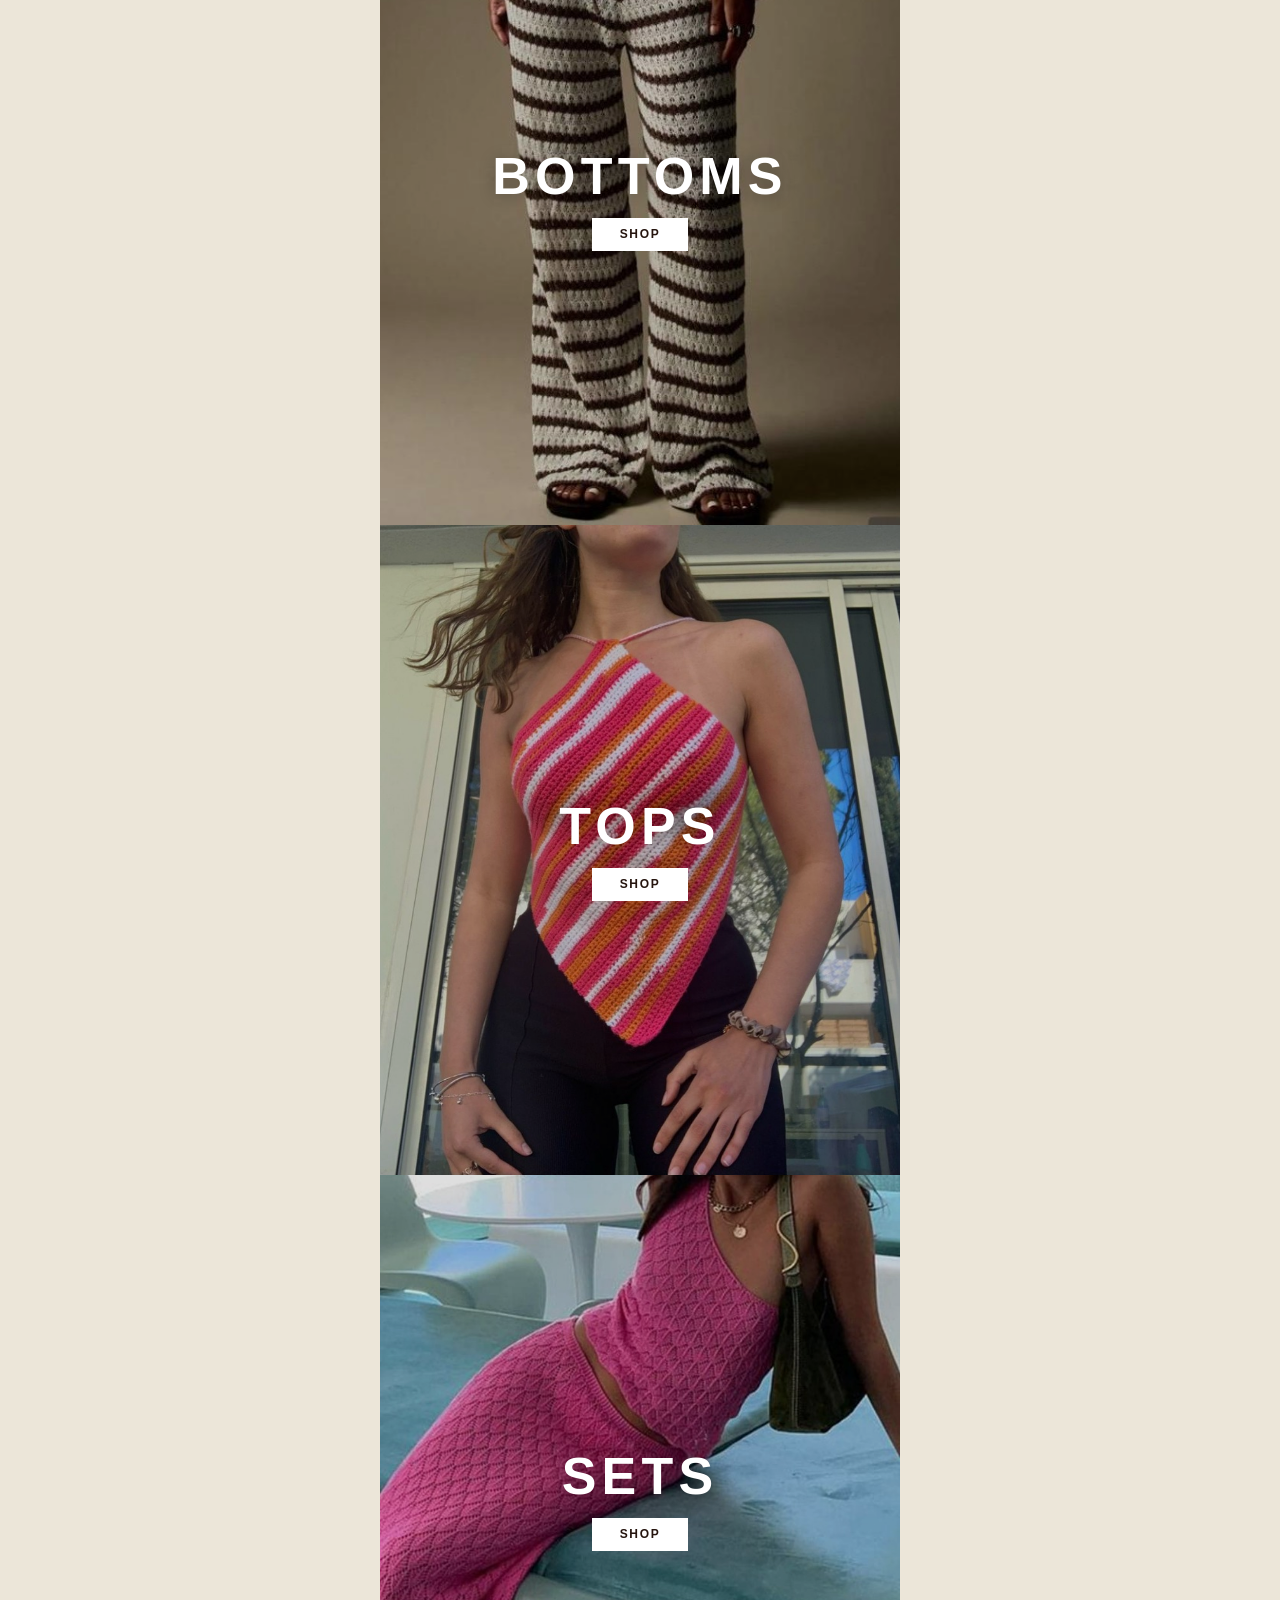
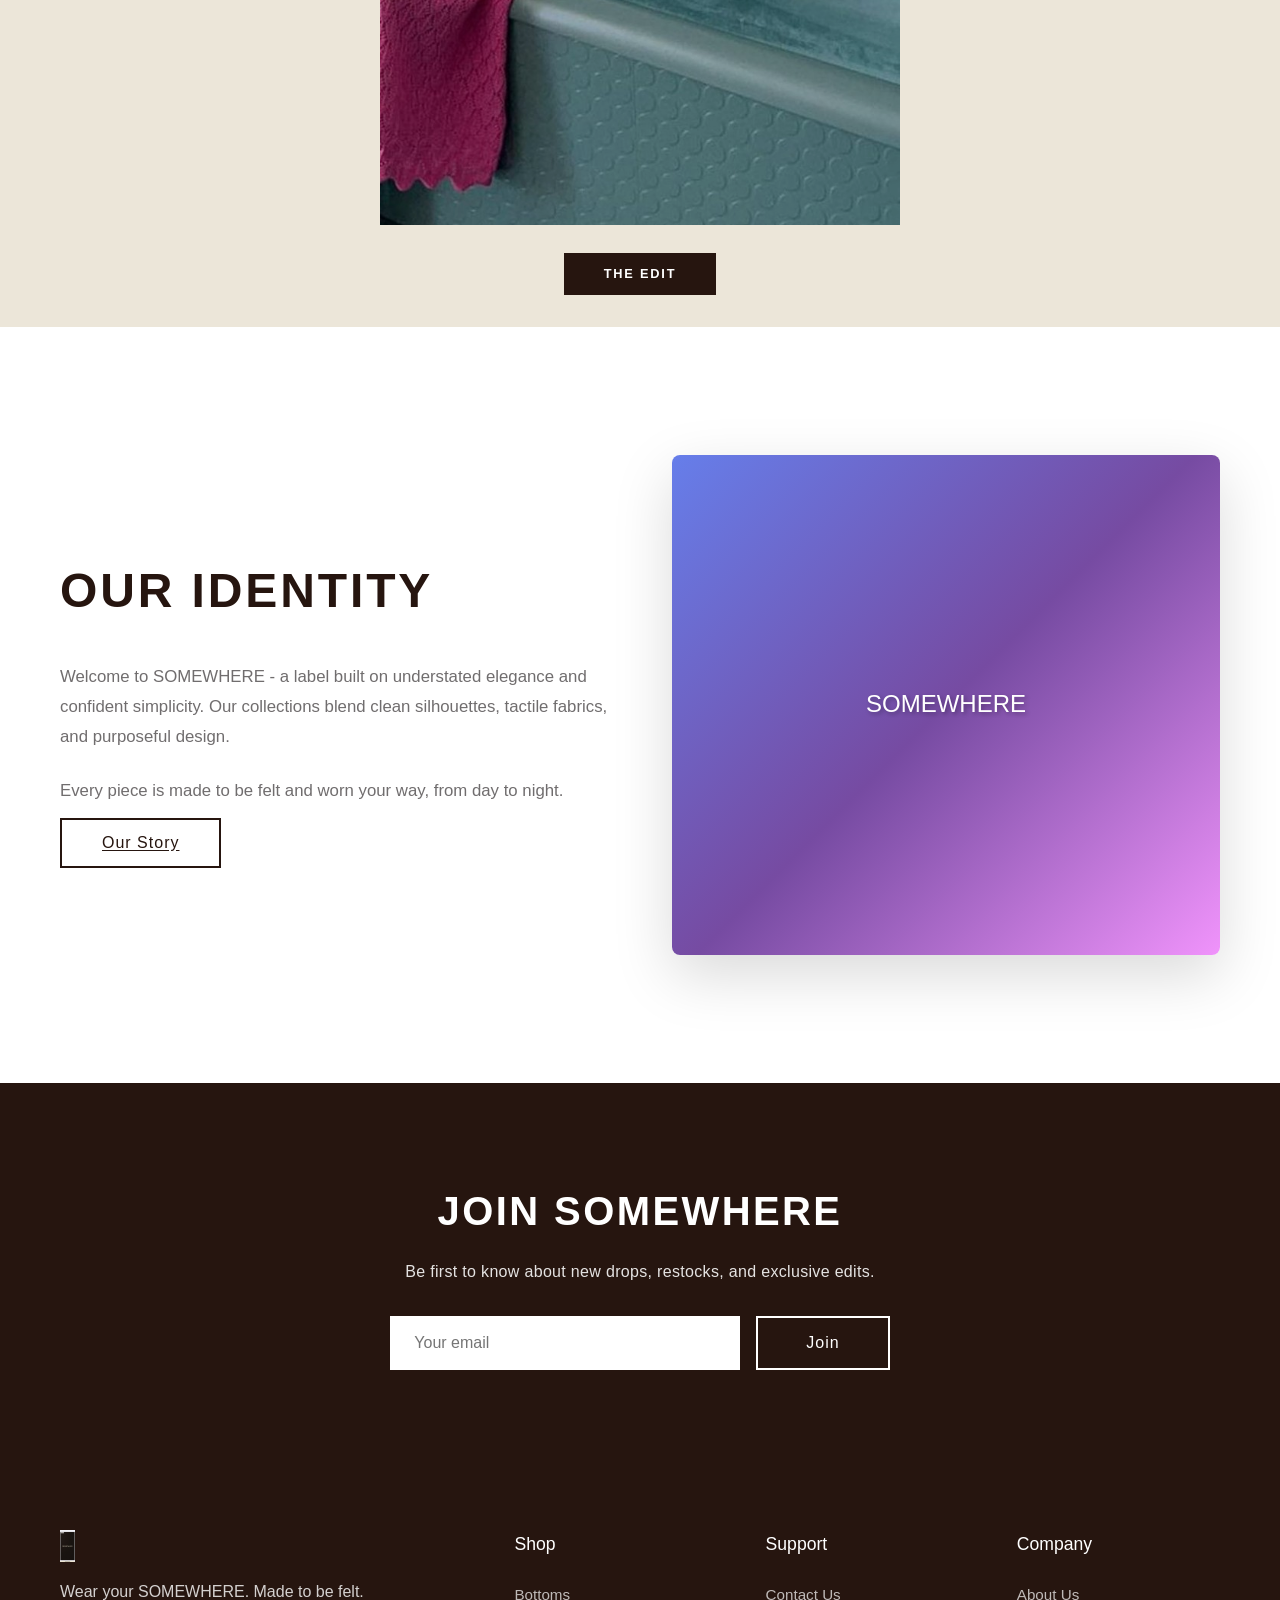
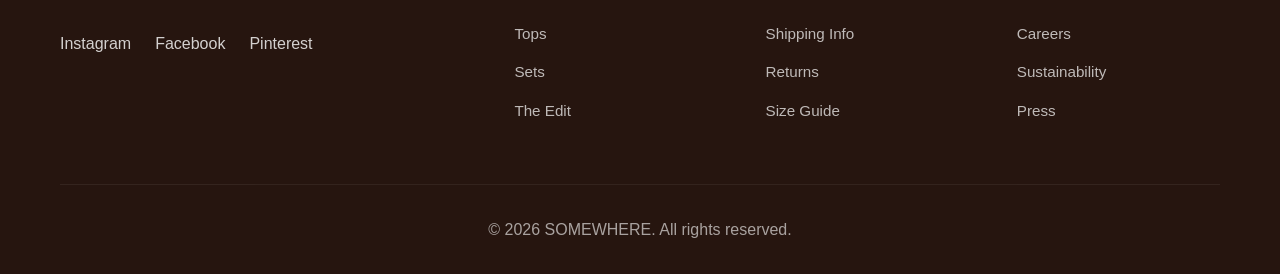
==== commit 53129234: "Update SOMEWHERE microcopy and checkout wording" ====
--- a/index.html
+++ b/index.html
@@ -27,27 +27,27 @@
             </a>
             <ul class="nav-menu">
                 <li><a href="#home" class="nav-link active">Home</a></li>
-                <li><a href="shop-all.html" class="nav-link">Shop All</a></li>
+                <li><a href="shop-all.html" class="nav-link">The Edit</a></li>
                 <li><a href="#about" class="nav-link">About</a></li>
                 <li><a href="#contact" class="nav-link">Contact</a></li>
             </ul>
             <div class="nav-icons">
-                <button class="icon-btn cart-btn" id="cartBtn" aria-label="Cart">
+                <button class="icon-btn cart-btn" id="cartBtn" aria-label="Bag">
                     🛒
                     <span class="cart-count" id="cartCount">0</span>
                 </button>
             </div>
             <div class="cart-dropdown" id="cartDropdown">
                 <div class="cart-dropdown-header">
-                    <h4>Your Cart</h4>
-                    <button type="button" class="cart-close-btn" id="cartCloseBtn" aria-label="Close cart">&times;</button>
+                    <h4>Your Bag</h4>
+                    <button type="button" class="cart-close-btn" id="cartCloseBtn" aria-label="Close bag">&times;</button>
                 </div>
                 <div class="cart-items" id="cartItems">
-                    <p class="cart-empty" id="cartEmpty">Your cart is empty.</p>
+                    <p class="cart-empty" id="cartEmpty">Your bag is empty.</p>
                 </div>
                 <div class="cart-dropdown-footer" id="cartFooter" style="display: none;">
-                    <a href="cart.html" class="cart-view-btn" id="cartViewBtn">View Cart</a>
-                    <a href="checkout.html" class="cart-checkout-btn" id="cartCheckoutBtn">Proceed to Checkout</a>
+                    <a href="cart.html" class="cart-view-btn" id="cartViewBtn">View Bag</a>
+                    <a href="checkout.html" class="cart-checkout-btn" id="cartCheckoutBtn">Checkout</a>
                 </div>
             </div>
             <div class="hamburger">
@@ -58,8 +58,17 @@
         </div>
     </nav>
 
-    <!-- Category landing: first screen visitors see -->
-    <section class="category-landing" id="home" aria-label="Shop by category">
+    <section class="brand-hero" id="home" aria-label="SOMEWHERE introduction">
+        <div class="brand-hero-inner">
+            <img src="images/brand/somewhere-logo.png" alt="SOMEWHERE" class="brand-hero-logo">
+            <p class="brand-hero-tagline">Wear Your SOMEWHERE</p>
+            <p class="brand-hero-subline">Made to be felt.</p>
+            <a href="shop-all.html" class="brand-hero-cta">SHOP THE EDIT</a>
+        </div>
+    </section>
+
+    <!-- Category landing -->
+    <section class="category-landing" aria-label="Shop by category">
         <article class="category-block category-block--bottoms">
             <img src="images/categories/bottoms.png" alt="SOMEWHERE bottoms collection" class="category-block-img" width="800" height="1000">
             <div class="category-block-overlay">
@@ -82,7 +91,7 @@
             </div>
         </article>
         <div class="shop-all-cta">
-            <a href="shop-all.html" class="shop-all-btn">SHOP ALL</a>
+            <a href="shop-all.html" class="shop-all-btn">THE EDIT</a>
         </div>
     </section>
 
@@ -99,7 +108,7 @@
                     <p class="about-text">
                         Every piece is made to be felt and worn your way, from day to night.
                     </p>
-                    <button class="secondary-button">Discover More</button>
+                    <a href="#about" class="secondary-button">Our Story</a>
                 </div>
                 <div class="about-image">
                     <div class="placeholder-image" style="background: linear-gradient(135deg, #667eea 0%, #764ba2 50%, #f093fb 100%); height: 500px;">
@@ -117,8 +126,8 @@
                 <h2>JOIN SOMEWHERE</h2>
                 <p>Be first to know about new drops, restocks, and exclusive edits.</p>
                 <form class="newsletter-form">
-                    <input type="email" placeholder="Enter your email" required>
-                    <button type="submit" class="cta-button">Subscribe</button>
+                    <input type="email" placeholder="Your email" required>
+                    <button type="submit" class="cta-button">Join</button>
                 </form>
             </div>
         </div>
@@ -144,7 +153,7 @@
                         <li><a href="bottoms.html">Bottoms</a></li>
                         <li><a href="tops.html">Tops</a></li>
                         <li><a href="sets.html">Sets</a></li>
-                        <li><a href="shop-all.html">Shop All</a></li>
+                        <li><a href="shop-all.html">The Edit</a></li>
                     </ul>
                 </div>
                 
--- a/styles.css
+++ b/styles.css
@@ -364,9 +364,71 @@
     transition: var(--transition);
 }
 
+/* Brand hero */
+.brand-hero {
+    padding-top: 72px;
+    min-height: 78vh;
+    display: flex;
+    align-items: center;
+    justify-content: center;
+    background: linear-gradient(155deg, #26150F 0%, #1d100c 60%, #120b09 100%);
+    color: var(--brand-cream);
+}
+
+.brand-hero-inner {
+    width: 100%;
+    max-width: 640px;
+    padding: 3rem 1.25rem 4rem;
+    text-align: center;
+}
+
+.brand-hero-logo {
+    width: min(92%, 520px);
+    height: auto;
+    margin: 0 auto 1.25rem;
+    display: block;
+    filter: brightness(1.12) contrast(1.02);
+}
+
+.brand-hero-tagline {
+    font-family: var(--font-heading);
+    font-size: clamp(1.2rem, 4vw, 1.8rem);
+    font-weight: 500;
+    letter-spacing: 0.08em;
+    text-transform: uppercase;
+    margin-bottom: 0.25rem;
+    color: var(--brand-cream);
+}
+
+.brand-hero-subline {
+    font-size: 0.96rem;
+    letter-spacing: 0.12em;
+    text-transform: uppercase;
+    color: rgba(236, 230, 217, 0.8);
+    margin-bottom: 1.6rem;
+}
+
+.brand-hero-cta {
+    display: inline-block;
+    text-decoration: none;
+    padding: 0.72rem 2.2rem;
+    font-size: 0.78rem;
+    font-weight: 600;
+    letter-spacing: 0.15em;
+    text-transform: uppercase;
+    color: var(--brand-brown);
+    background: var(--brand-cream);
+    transition: var(--transition);
+}
+
+.brand-hero-cta:hover {
+    background: var(--brand-white);
+    transform: translateY(-1px);
+}
+
 /* Category landing (home) */
 .category-landing {
-    padding-top: 72px;
+    padding-top: 0;
     display: flex;
     flex-direction: column;
     width: 100%;
@@ -500,7 +562,8 @@
 
 .shop-all-subtitle {
     color: var(--text-muted);
-    font-size: 1.05rem;
+    font-size: 1rem;
+    letter-spacing: 0.03em;
 }
 
 .shop-all-section {
@@ -534,9 +597,10 @@
 .shop-all-section-link {
     color: var(--accent-color);
     text-decoration: none;
-    font-size: 0.9rem;
+    font-size: 0.8rem;
     font-weight: 500;
-    letter-spacing: 0.04em;
+    letter-spacing: 0.14em;
+    text-transform: uppercase;
 }
 
 .shop-all-section-link:hover {
@@ -853,9 +917,10 @@
 }
 
 .collection-info h3 {
-    font-size: 1.2rem;
+    font-size: 1.1rem;
     margin-bottom: 0.5rem;
     color: var(--primary-color);
+    letter-spacing: 0.02em;
 }
 
 .price {
@@ -936,7 +1001,8 @@
 
 .newsletter-content p {
     margin-bottom: 2rem;
-    opacity: 0.9;
+    opacity: 0.88;
+    letter-spacing: 0.02em;
 }
 
 .newsletter-form {
@@ -1480,7 +1546,7 @@
         left: 0;
         right: 0;
         flex-direction: column;
-        background: rgba(255, 255, 255, 0.98);
+        background: rgba(236, 230, 217, 0.98);
         backdrop-filter: blur(10px);
         padding: 1rem 0;
         margin-top: 0.5rem;
@@ -1521,9 +1587,40 @@
     .collection-grid {
         grid-template-columns: repeat(auto-fit, minmax(250px, 1fr));
     }
+
+    .brand-hero {
+        min-height: 64vh;
+    }
 }
 
 @media (max-width: 600px) {
+    .brand-hero {
+        min-height: 58vh;
+    }
+
+    .brand-hero-inner {
+        padding: 2rem 1rem 2.6rem;
+    }
+
+    .brand-hero-logo {
+        width: min(96%, 430px);
+        margin-bottom: 1rem;
+    }
+
+    .brand-hero-tagline {
+        font-size: 1.05rem;
+    }
+
+    .brand-hero-subline {
+        font-size: 0.8rem;
+        margin-bottom: 1.2rem;
+    }
+
+    .brand-hero-cta {
+        width: 100%;
+        max-width: 290px;
+    }
+
     .hero-title {
         font-size: 2.5rem;
     }
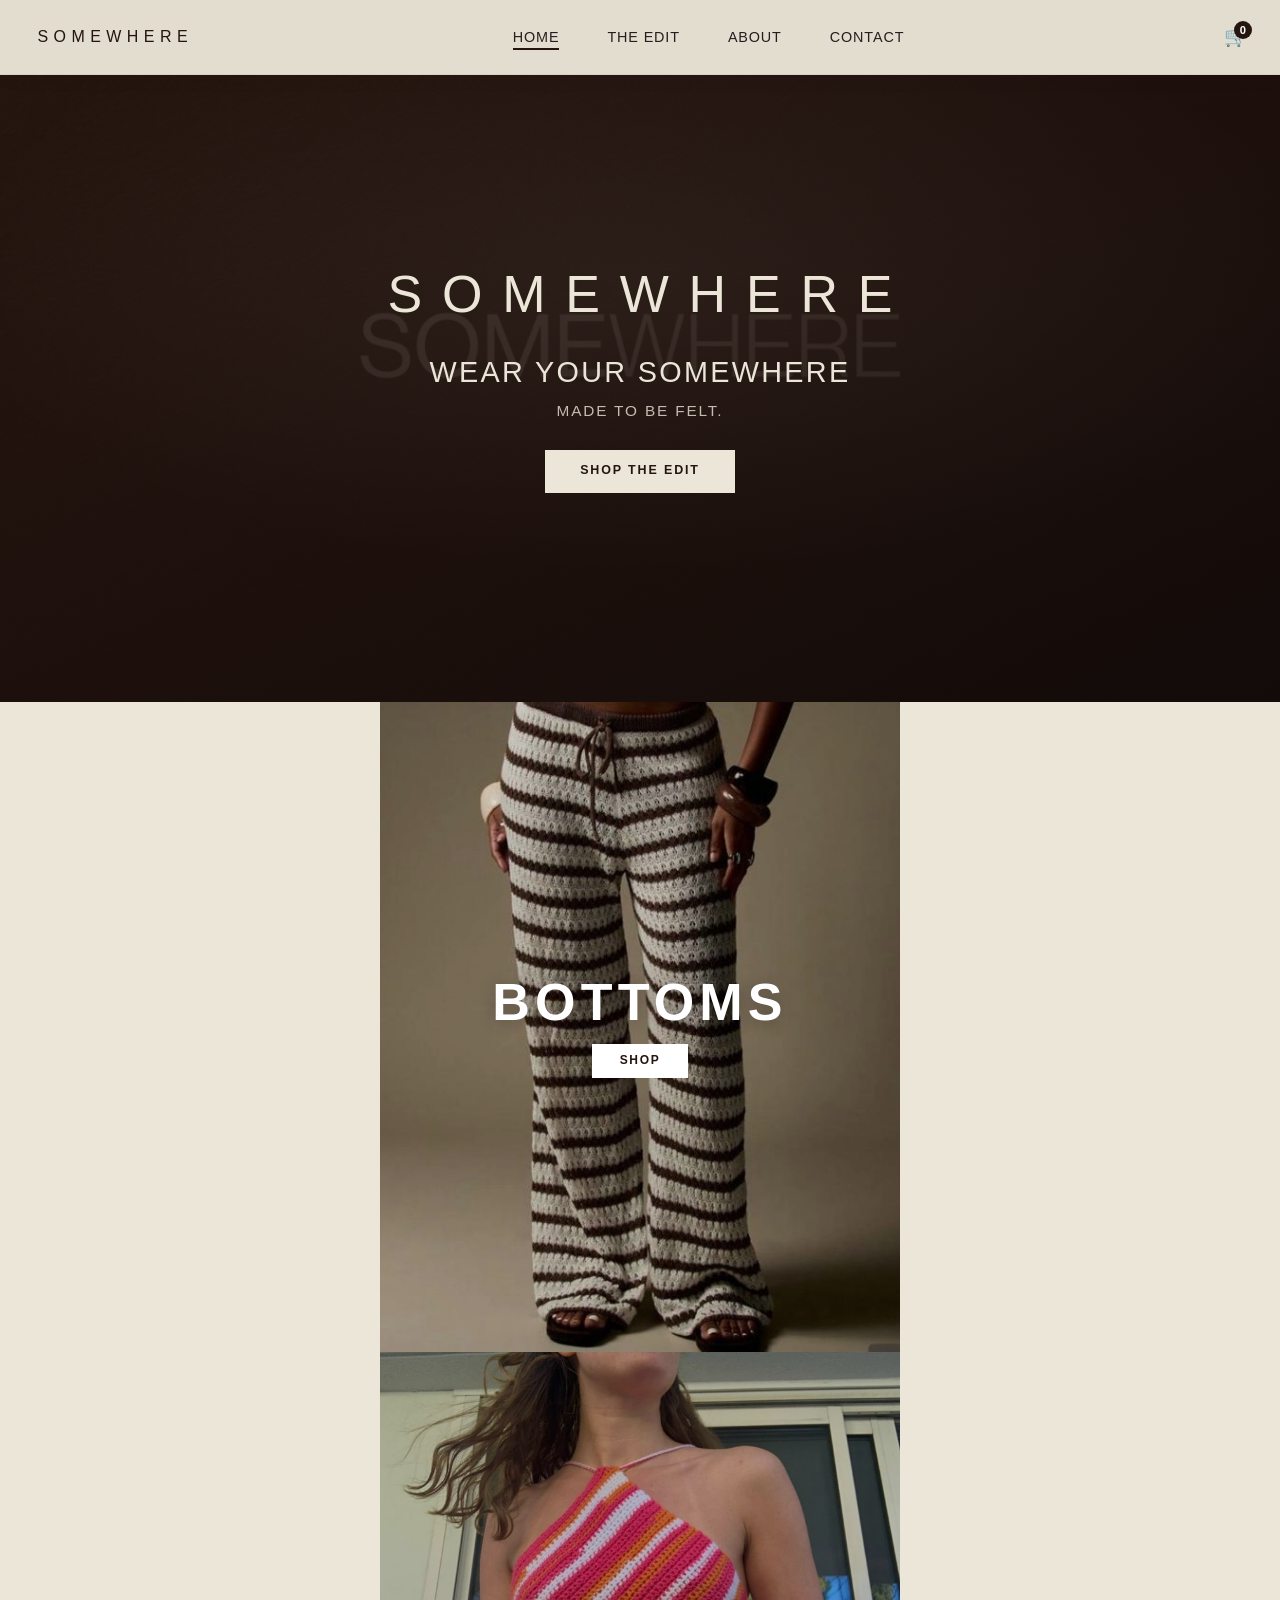
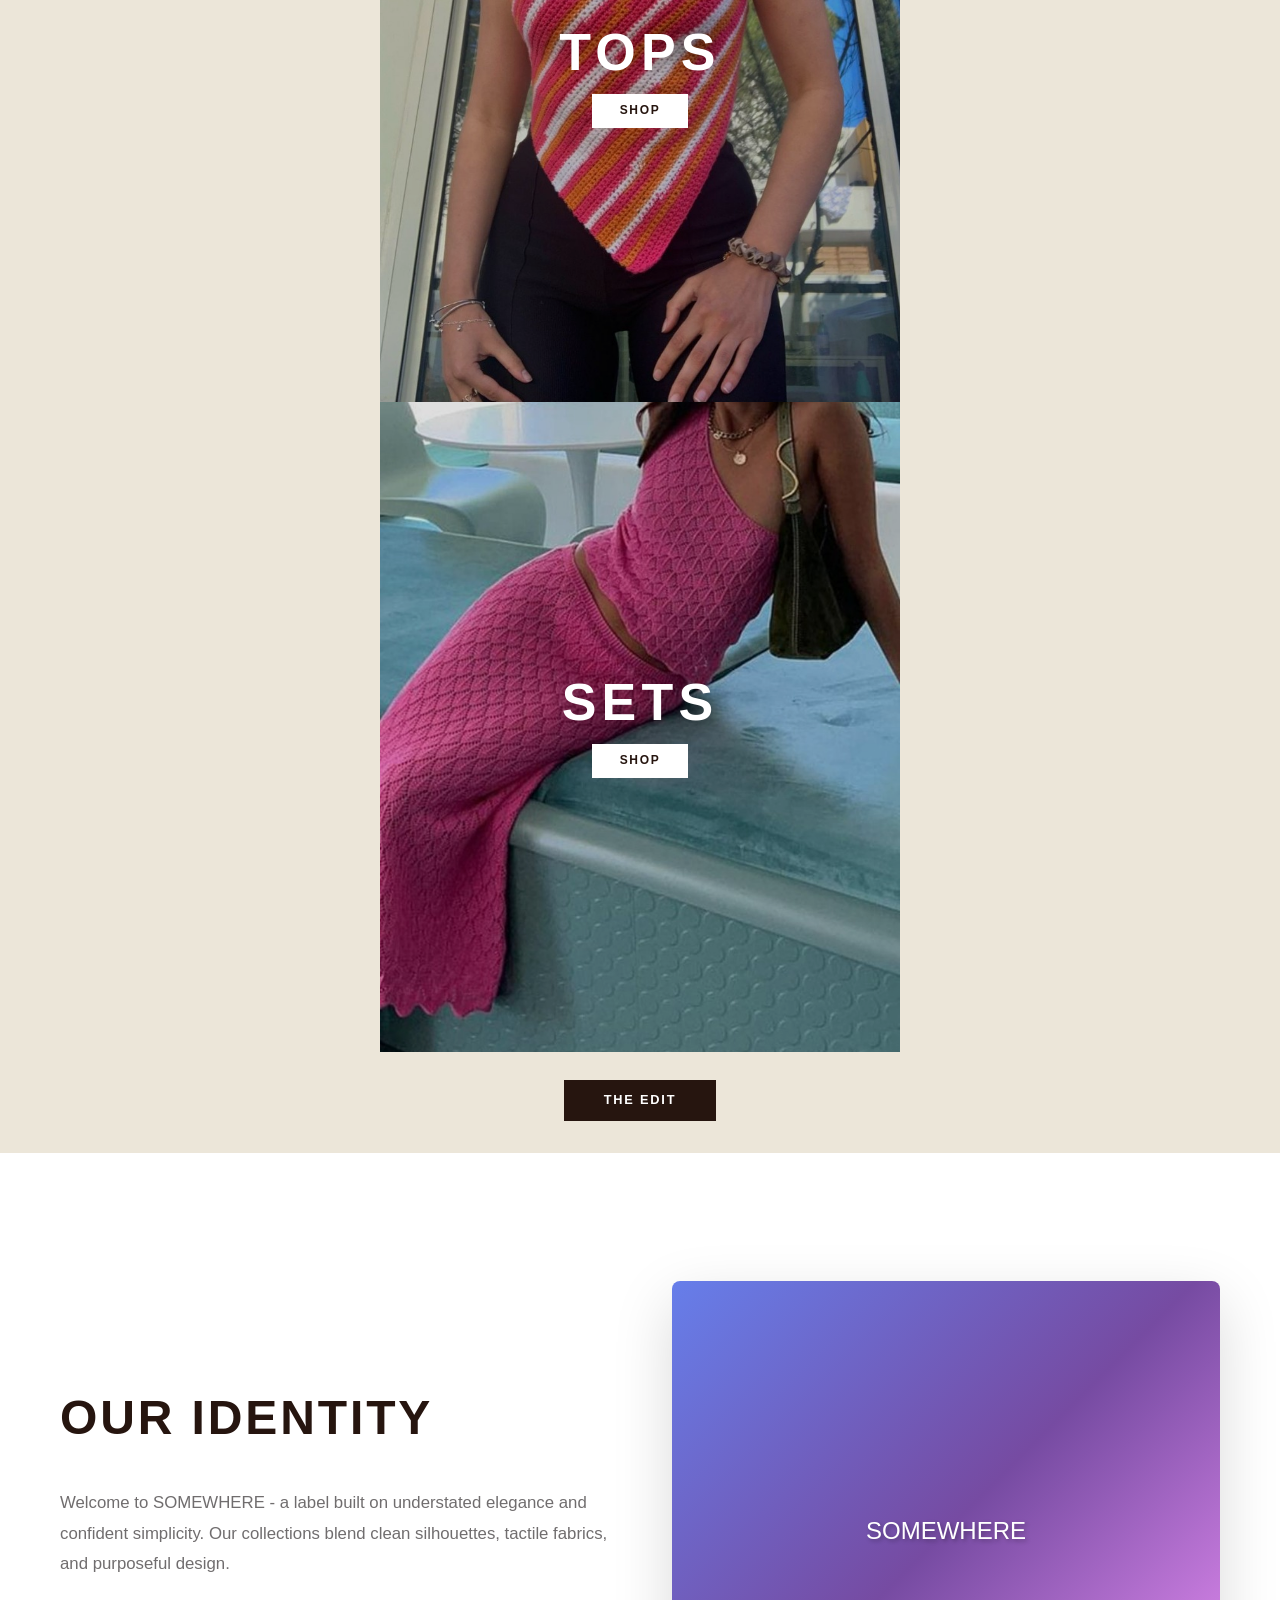
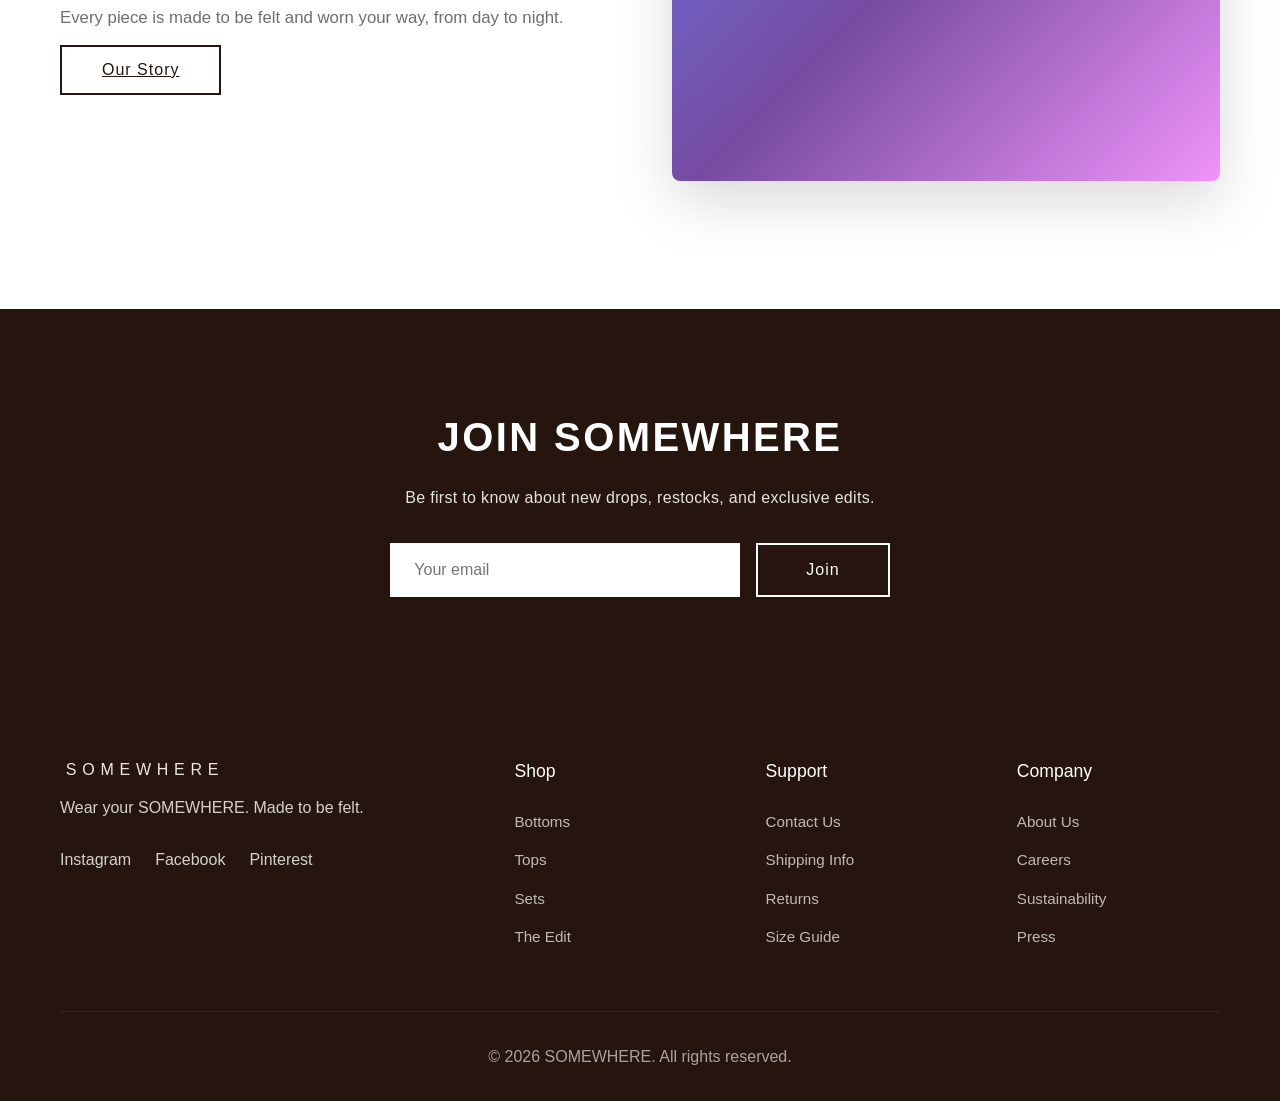
==== commit 7defbd43: "Improve SOMEWHERE logo with CSS wordmark and hero texture" ====
--- a/index.html
+++ b/index.html
@@ -23,7 +23,7 @@
     <nav class="navbar">
         <div class="nav-container">
             <a href="index.html" class="logo" aria-label="SOMEWHERE">
-                <img src="images/brand/somewhere-logo.png" alt="SOMEWHERE">
+                <span class="logo-wordmark">SOMEWHERE</span>
             </a>
             <ul class="nav-menu">
                 <li><a href="#home" class="nav-link active">Home</a></li>
@@ -60,7 +60,7 @@
 
     <section class="brand-hero" id="home" aria-label="SOMEWHERE introduction">
         <div class="brand-hero-inner">
-            <img src="images/brand/somewhere-logo.png" alt="SOMEWHERE" class="brand-hero-logo">
+            <p class="brand-hero-wordmark" aria-hidden="true">SOMEWHERE</p>
             <p class="brand-hero-tagline">Wear Your SOMEWHERE</p>
             <p class="brand-hero-subline">Made to be felt.</p>
             <a href="shop-all.html" class="brand-hero-cta">SHOP THE EDIT</a>
@@ -138,7 +138,7 @@
         <div class="container">
             <div class="footer-grid">
                 <div class="footer-col">
-                    <div class="footer-logo"><img src="images/brand/somewhere-logo.png" alt="SOMEWHERE"></div>
+                    <div class="footer-logo"><span class="logo-wordmark logo-wordmark--light">SOMEWHERE</span></div>
                     <p>Wear your SOMEWHERE. Made to be felt.</p>
                     <div class="social-links">
                         <a href="#" class="social-link">Instagram</a>
--- a/styles.css
+++ b/styles.css
@@ -67,12 +67,29 @@
     display: inline-flex;
     align-items: center;
     text-decoration: none;
+    flex-shrink: 0;
+}
+
+.logo-wordmark {
+    font-family: var(--font-heading);
+    font-size: clamp(0.82rem, 2.2vw, 1rem);
+    font-weight: 500;
+    letter-spacing: 0.34em;
+    text-transform: uppercase;
+    color: var(--brand-brown);
+    line-height: 1;
+    white-space: nowrap;
+    padding-left: 0.34em;
+    -webkit-font-smoothing: antialiased;
+    -moz-osx-font-smoothing: grayscale;
+}
+
+.logo-wordmark--light {
+    color: var(--brand-cream);
 }
 
 .logo img {
-    height: 34px;
-    width: auto;
-    display: block;
+    display: none;
 }
 
 .nav-menu {
@@ -366,28 +383,55 @@
 
 /* Brand hero */
 .brand-hero {
+    position: relative;
     padding-top: 72px;
     min-height: 78vh;
     display: flex;
     align-items: center;
     justify-content: center;
-    background: linear-gradient(155deg, #26150F 0%, #1d100c 60%, #120b09 100%);
+    background-color: var(--brand-brown);
+    background-image:
+        linear-gradient(155deg, rgba(38, 21, 15, 0.88) 0%, rgba(29, 16, 12, 0.92) 55%, rgba(18, 11, 9, 0.96) 100%),
+        url('images/brand/somewhere-hero-texture.png');
+    background-size: cover;
+    background-position: center;
     color: var(--brand-cream);
+    overflow: hidden;
+}
+
+.brand-hero::before {
+    content: '';
+    position: absolute;
+    inset: 0;
+    background: radial-gradient(ellipse 80% 60% at 50% 40%, rgba(236, 230, 217, 0.06) 0%, transparent 70%);
+    pointer-events: none;
 }
 
 .brand-hero-inner {
-    width: 100%;
-    max-width: 640px;
+    position: relative;
+    z-index: 1;
+    width: 100%;
+    max-width: 720px;
     padding: 3rem 1.25rem 4rem;
     text-align: center;
 }
 
+.brand-hero-wordmark {
+    font-family: var(--font-heading);
+    font-size: clamp(1.75rem, 7.5vw, 3.25rem);
+    font-weight: 500;
+    letter-spacing: 0.38em;
+    text-transform: uppercase;
+    color: var(--brand-cream);
+    line-height: 1.15;
+    margin: 0 auto 1.5rem;
+    padding-left: 0.38em;
+    -webkit-font-smoothing: antialiased;
+    -moz-osx-font-smoothing: grayscale;
+}
+
 .brand-hero-logo {
-    width: min(92%, 520px);
-    height: auto;
-    margin: 0 auto 1.25rem;
-    display: block;
-    filter: brightness(1.12) contrast(1.02);
+    display: none;
 }
 
 .brand-hero-tagline {
@@ -1045,10 +1089,14 @@
     margin-bottom: 1rem;
 }
 
+.footer-logo .logo-wordmark {
+    font-size: 1rem;
+    letter-spacing: 0.36em;
+    padding-left: 0.36em;
+}
+
 .footer-logo img {
-    height: 32px;
-    width: auto;
-    display: block;
+    display: none;
 }
 
 .footer-col p {
@@ -1602,9 +1650,15 @@
         padding: 2rem 1rem 2.6rem;
     }
 
+    .brand-hero-wordmark {
+        font-size: clamp(1.5rem, 9vw, 2.4rem);
+        letter-spacing: 0.28em;
+        padding-left: 0.28em;
+        margin-bottom: 1.1rem;
+    }
+
     .brand-hero-logo {
-        width: min(96%, 430px);
-        margin-bottom: 1rem;
+        display: none;
     }
 
     .brand-hero-tagline {
@@ -1646,7 +1700,13 @@
         padding: 1rem;
     }
     
+    .logo-wordmark {
+        font-size: 0.78rem;
+        letter-spacing: 0.26em;
+        padding-left: 0.26em;
+    }
+
     .logo img {
-        height: 30px;
-    }
-}
+        display: none;
+    }
+}
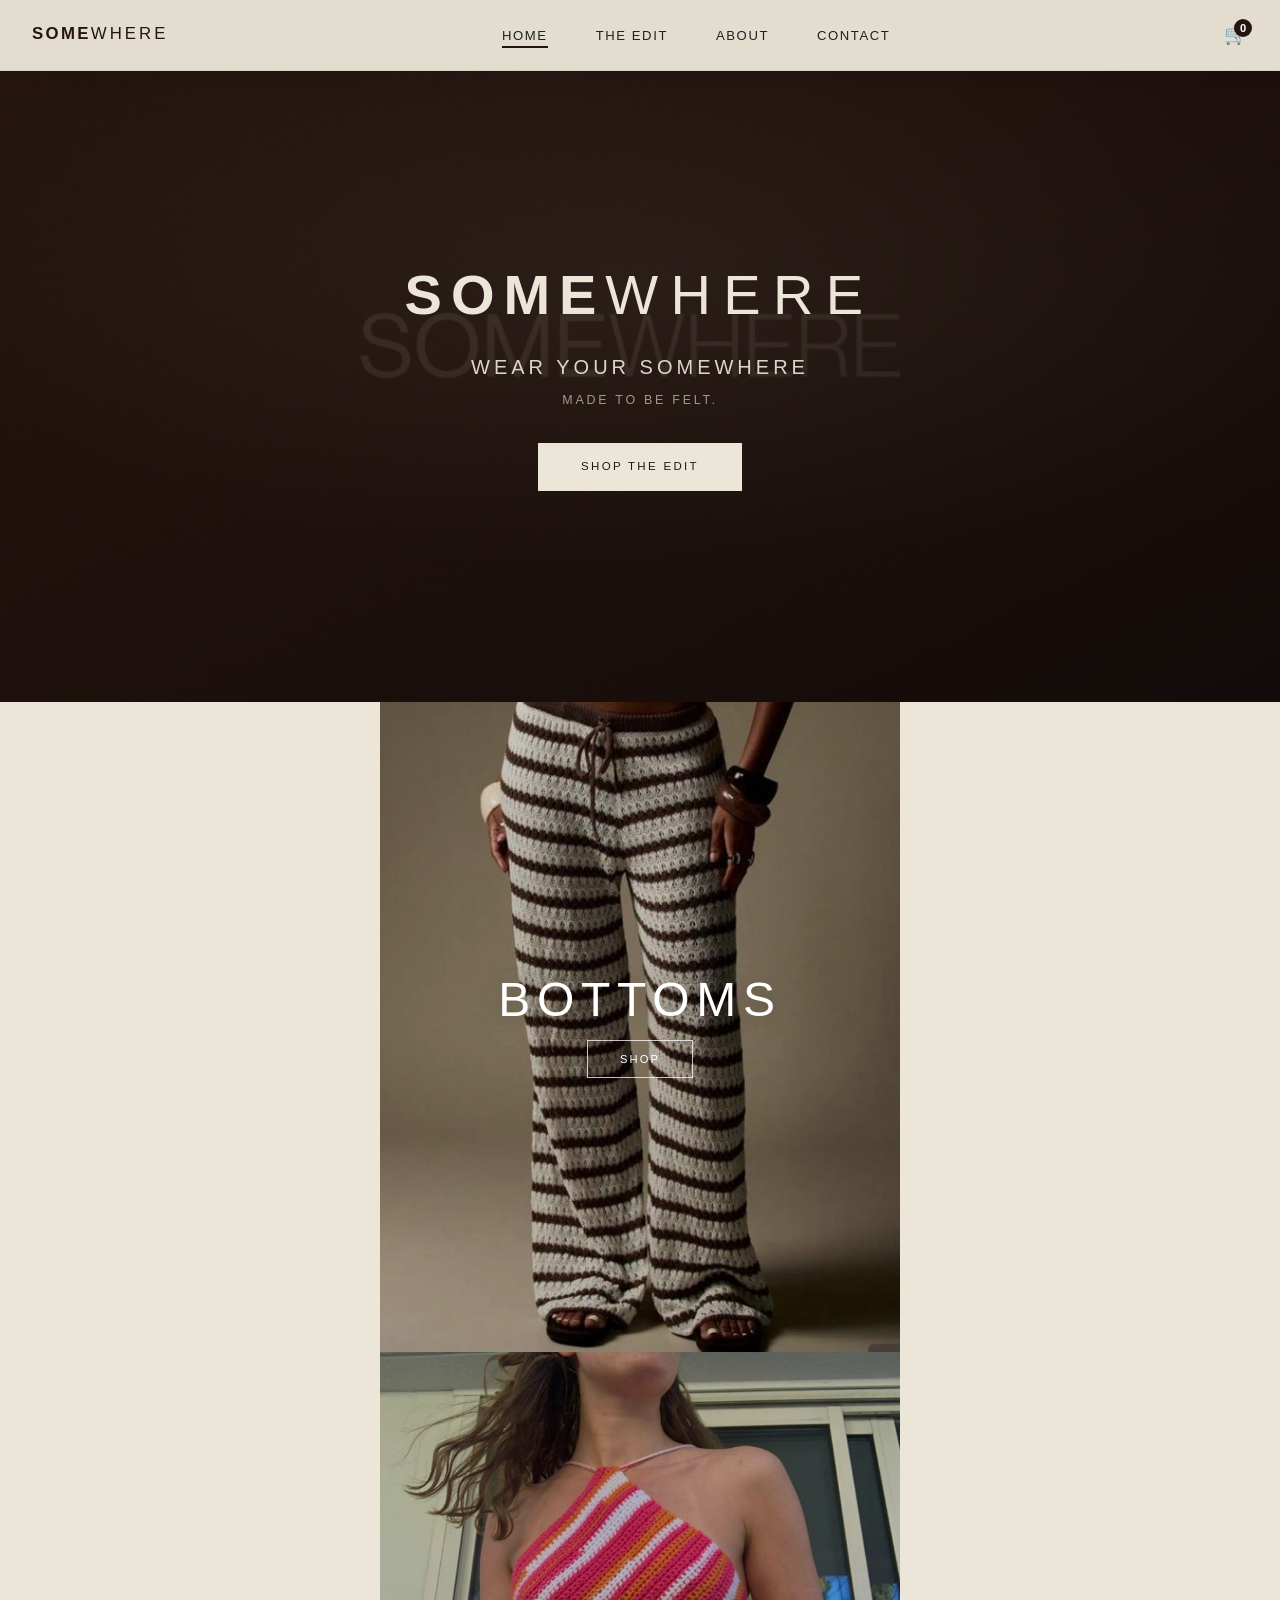
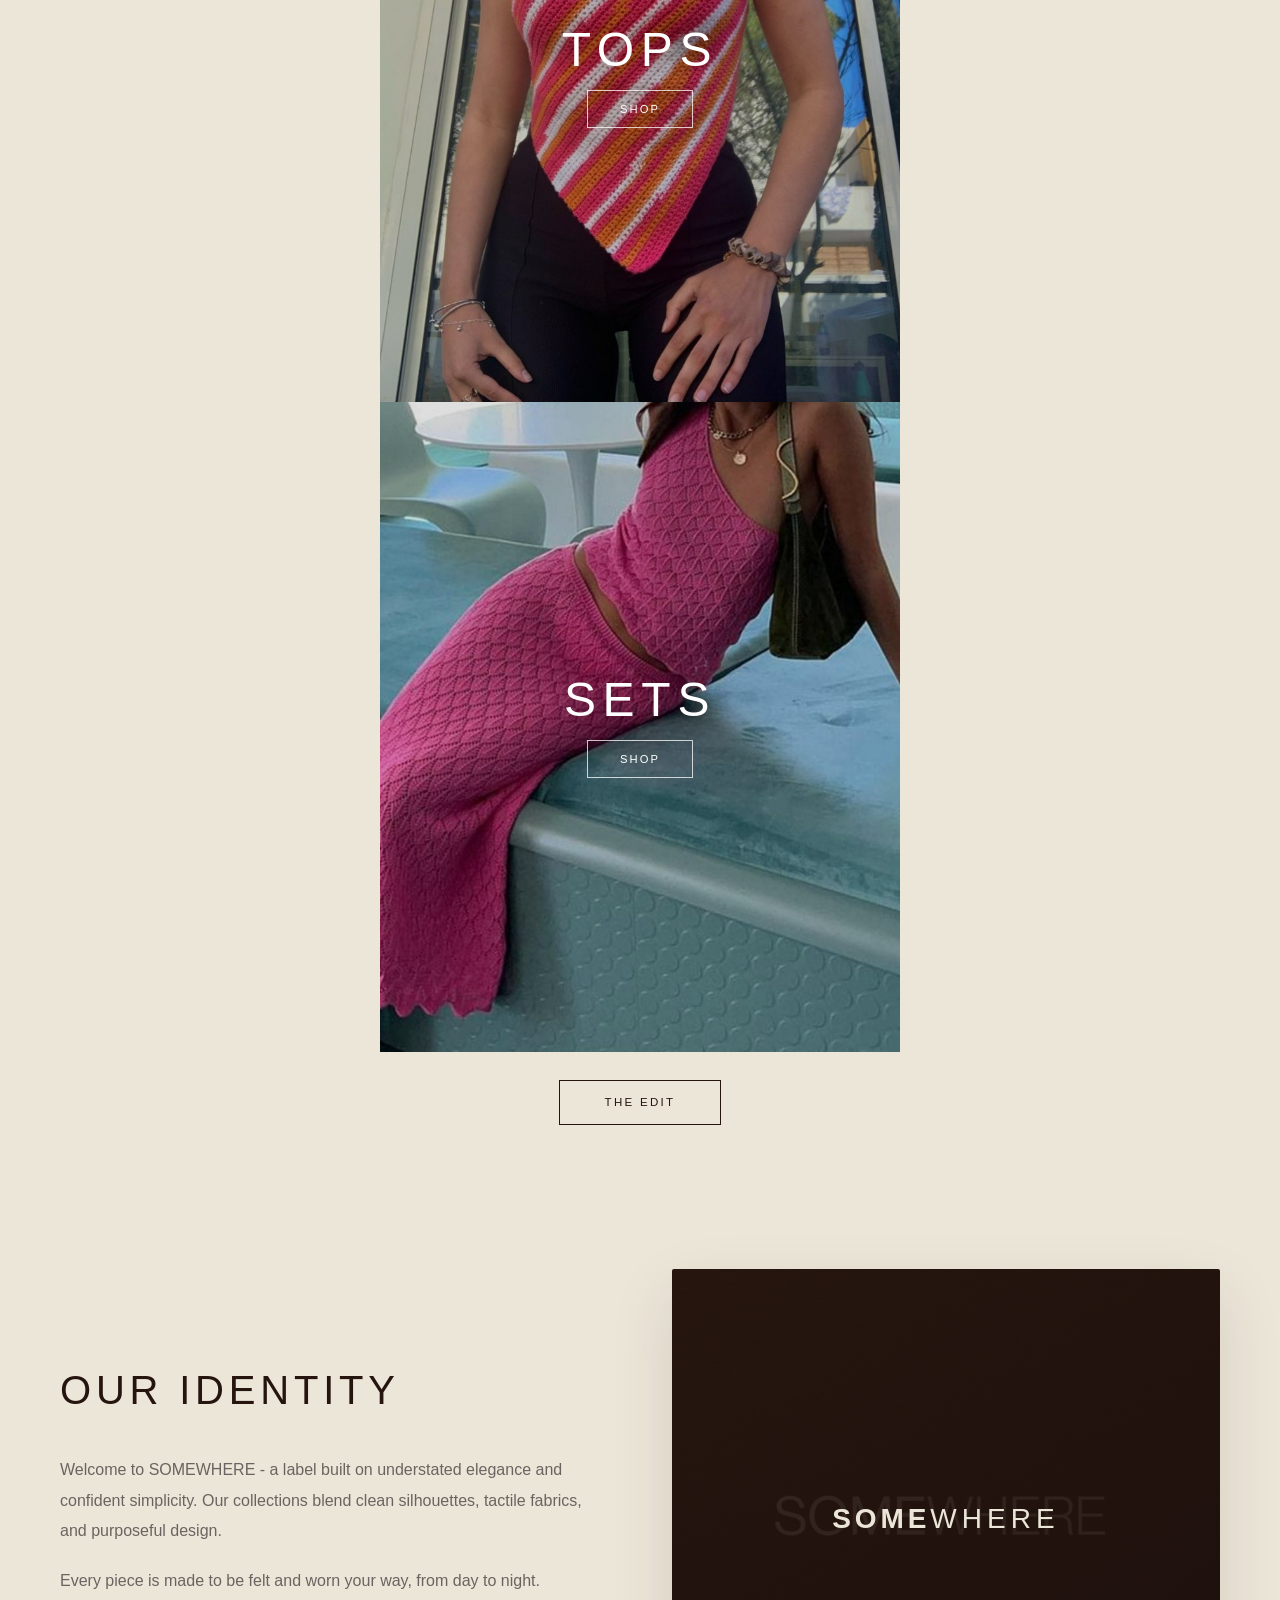
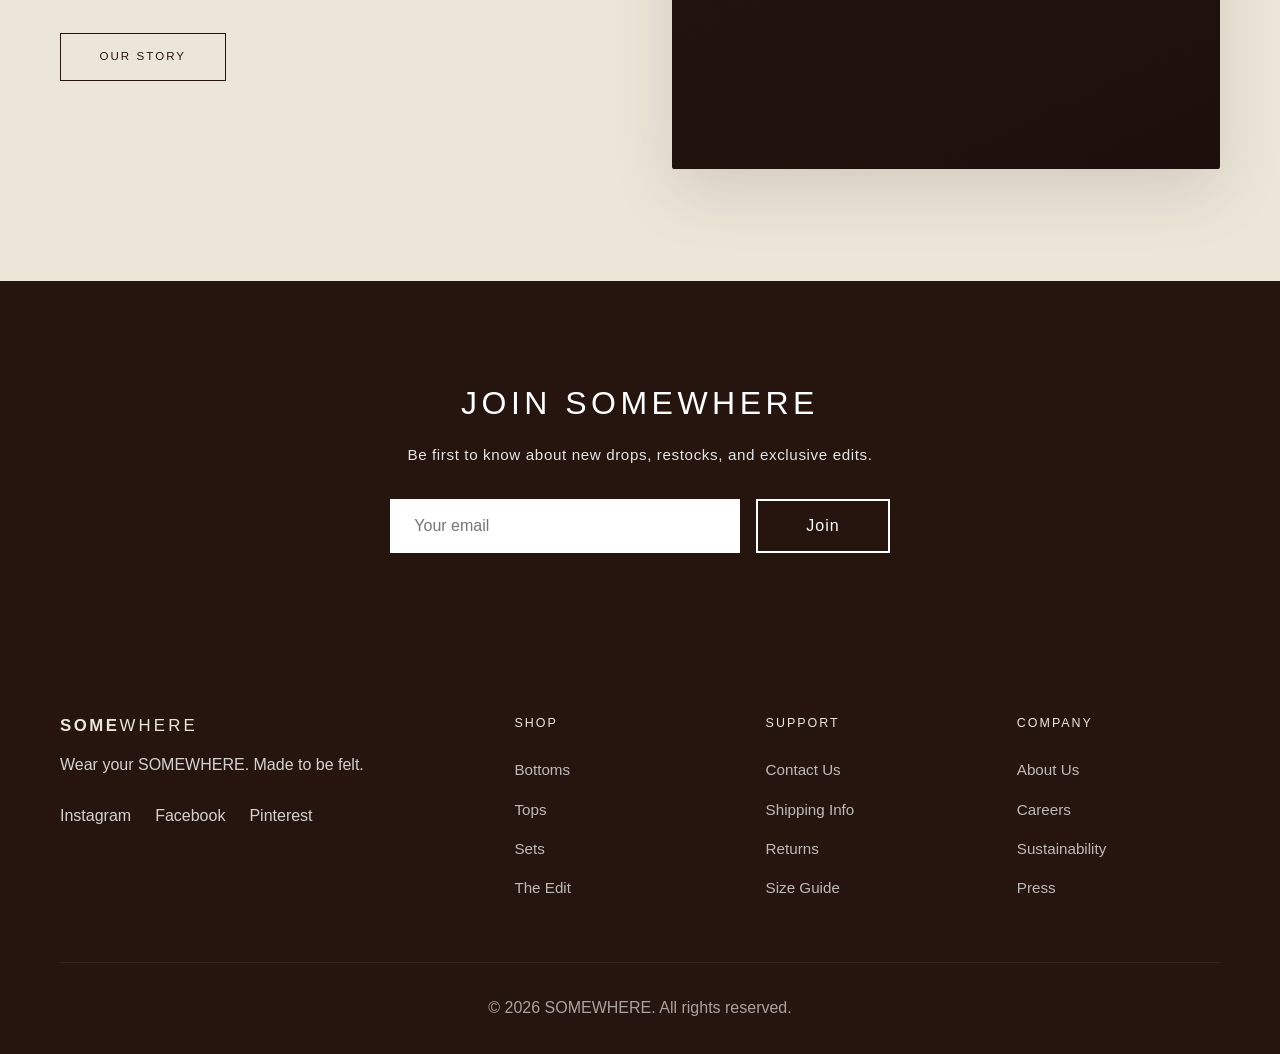
==== commit c57450bf: "Apply Haas Grot split logo typography and refine brand styling" ====
--- a/index.html
+++ b/index.html
@@ -23,7 +23,7 @@
     <nav class="navbar">
         <div class="nav-container">
             <a href="index.html" class="logo" aria-label="SOMEWHERE">
-                <span class="logo-wordmark">SOMEWHERE</span>
+                <span class="logo-wordmark" aria-hidden="true"><span class="logo-wordmark-some">SOME</span><span class="logo-wordmark-where">WHERE</span></span>
             </a>
             <ul class="nav-menu">
                 <li><a href="#home" class="nav-link active">Home</a></li>
@@ -60,7 +60,7 @@
 
     <section class="brand-hero" id="home" aria-label="SOMEWHERE introduction">
         <div class="brand-hero-inner">
-            <p class="brand-hero-wordmark" aria-hidden="true">SOMEWHERE</p>
+            <p class="brand-hero-wordmark" aria-hidden="true"><span class="logo-wordmark-some">SOME</span><span class="logo-wordmark-where">WHERE</span></p>
             <p class="brand-hero-tagline">Wear Your SOMEWHERE</p>
             <p class="brand-hero-subline">Made to be felt.</p>
             <a href="shop-all.html" class="brand-hero-cta">SHOP THE EDIT</a>
@@ -111,8 +111,8 @@
                     <a href="#about" class="secondary-button">Our Story</a>
                 </div>
                 <div class="about-image">
-                    <div class="placeholder-image" style="background: linear-gradient(135deg, #667eea 0%, #764ba2 50%, #f093fb 100%); height: 500px;">
-                        <span class="image-text">SOMEWHERE</span>
+                    <div class="placeholder-image" style="height: 500px;">
+                        <span class="logo-wordmark logo-wordmark--light" aria-hidden="true"><span class="logo-wordmark-some">SOME</span><span class="logo-wordmark-where">WHERE</span></span>
                     </div>
                 </div>
             </div>
@@ -138,7 +138,7 @@
         <div class="container">
             <div class="footer-grid">
                 <div class="footer-col">
-                    <div class="footer-logo"><span class="logo-wordmark logo-wordmark--light">SOMEWHERE</span></div>
+                    <div class="footer-logo"><span class="logo-wordmark logo-wordmark--light" aria-hidden="true"><span class="logo-wordmark-some">SOME</span><span class="logo-wordmark-where">WHERE</span></span></div>
                     <p>Wear your SOMEWHERE. Made to be felt.</p>
                     <div class="social-links">
                         <a href="#" class="social-link">Instagram</a>
--- a/styles.css
+++ b/styles.css
@@ -1,3 +1,26 @@
+/* Haas Grot Disp R Trial — logo typography */
+@font-face {
+    font-family: 'Haas Grot Disp R';
+    src: local('Haas Grot Disp R Trial 55 Roman'),
+         url('fonts/HaasGrotDispRTrial-55Roman.woff2') format('woff2'),
+         url('fonts/HaasGrotDispRTrial-55Roman.woff') format('woff'),
+         url('fonts/HaasGrotDispRTrial-55Roman.otf') format('opentype');
+    font-weight: 550;
+    font-style: normal;
+    font-display: swap;
+}
+
+@font-face {
+    font-family: 'Haas Grot Disp R';
+    src: local('Haas Grot Disp R Trial 45 Light'),
+         url('fonts/HaasGrotDispRTrial-45Light.woff2') format('woff2'),
+         url('fonts/HaasGrotDispRTrial-45Light.woff') format('woff'),
+         url('fonts/HaasGrotDispRTrial-45Light.otf') format('opentype');
+    font-weight: 300;
+    font-style: normal;
+    font-display: swap;
+}
+
 /* Global Styles */
 * {
     margin: 0;
@@ -22,17 +45,20 @@
     --medium-gray: #d5cfc3;
     --surface-cream: #ECE6D9;
 
-    --font-heading: 'Helvetica Neue', Helvetica, Arial, sans-serif;
+    --font-logo: 'Haas Grot Disp R', 'Helvetica Neue', Helvetica, Arial, sans-serif;
+    --font-heading: 'Haas Grot Disp R', 'Helvetica Neue', Helvetica, Arial, sans-serif;
     --font-body: 'Helvetica Neue', Helvetica, Arial, sans-serif;
-    --transition: all 0.3s ease;
+    --transition: all 0.35s cubic-bezier(0.4, 0, 0.2, 1);
 }
 
 body {
     font-family: var(--font-body);
     color: var(--text-color);
-    line-height: 1.6;
+    line-height: 1.65;
     overflow-x: hidden;
     background: var(--brand-cream);
+    -webkit-font-smoothing: antialiased;
+    -moz-osx-font-smoothing: grayscale;
 }
 
 .container {
@@ -57,7 +83,7 @@
     position: relative;
     max-width: 1400px;
     margin: 0 auto;
-    padding: 1.5rem 2rem;
+    padding: 1.35rem 2rem;
     display: flex;
     justify-content: space-between;
     align-items: center;
@@ -70,18 +96,51 @@
     flex-shrink: 0;
 }
 
-.logo-wordmark {
-    font-family: var(--font-heading);
-    font-size: clamp(0.82rem, 2.2vw, 1rem);
-    font-weight: 500;
-    letter-spacing: 0.34em;
+.logo-wordmark,
+.brand-hero-wordmark {
+    display: inline-flex;
+    align-items: baseline;
     text-transform: uppercase;
-    color: var(--brand-brown);
     line-height: 1;
     white-space: nowrap;
-    padding-left: 0.34em;
     -webkit-font-smoothing: antialiased;
     -moz-osx-font-smoothing: grayscale;
+}
+
+.logo-wordmark {
+    font-size: clamp(0.88rem, 2.4vw, 1.05rem);
+    color: var(--brand-brown);
+}
+
+.brand-hero-wordmark {
+    font-size: clamp(1.85rem, 8vw, 3.5rem);
+    color: var(--brand-cream);
+    margin: 0 auto 1.75rem;
+    justify-content: center;
+}
+
+.logo-wordmark-some,
+.logo-wordmark-where {
+    font-family: var(--font-logo);
+    font-style: normal;
+}
+
+.logo-wordmark-some {
+    font-weight: 550;
+    letter-spacing: 0.14em;
+}
+
+.logo-wordmark-where {
+    font-weight: 300;
+    letter-spacing: 0.18em;
+}
+
+.brand-hero-wordmark .logo-wordmark-some {
+    letter-spacing: 0.16em;
+}
+
+.brand-hero-wordmark .logo-wordmark-where {
+    letter-spacing: 0.22em;
 }
 
 .logo-wordmark--light {
@@ -101,9 +160,9 @@
 .nav-link {
     text-decoration: none;
     color: var(--text-color);
-    font-weight: 400;
-    font-size: 0.9rem;
-    letter-spacing: 0.06em;
+    font-weight: 300;
+    font-size: 0.82rem;
+    letter-spacing: 0.12em;
     text-transform: uppercase;
     position: relative;
     transition: var(--transition);
@@ -416,52 +475,36 @@
     text-align: center;
 }
 
-.brand-hero-wordmark {
-    font-family: var(--font-heading);
-    font-size: clamp(1.75rem, 7.5vw, 3.25rem);
-    font-weight: 500;
-    letter-spacing: 0.38em;
-    text-transform: uppercase;
-    color: var(--brand-cream);
-    line-height: 1.15;
-    margin: 0 auto 1.5rem;
-    padding-left: 0.38em;
-    -webkit-font-smoothing: antialiased;
-    -moz-osx-font-smoothing: grayscale;
-}
-
-.brand-hero-logo {
-    display: none;
-}
-
 .brand-hero-tagline {
     font-family: var(--font-heading);
-    font-size: clamp(1.2rem, 4vw, 1.8rem);
-    font-weight: 500;
-    letter-spacing: 0.08em;
+    font-size: clamp(0.95rem, 3vw, 1.25rem);
+    font-weight: 300;
+    letter-spacing: 0.2em;
     text-transform: uppercase;
-    margin-bottom: 0.25rem;
-    color: var(--brand-cream);
+    margin-bottom: 0.35rem;
+    color: rgba(236, 230, 217, 0.92);
 }
 
 .brand-hero-subline {
-    font-size: 0.96rem;
-    letter-spacing: 0.12em;
+    font-size: 0.78rem;
+    letter-spacing: 0.22em;
     text-transform: uppercase;
-    color: rgba(236, 230, 217, 0.8);
-    margin-bottom: 1.6rem;
+    font-weight: 300;
+    color: rgba(236, 230, 217, 0.62);
+    margin-bottom: 2rem;
 }
 
 .brand-hero-cta {
     display: inline-block;
     text-decoration: none;
-    padding: 0.72rem 2.2rem;
-    font-size: 0.78rem;
-    font-weight: 600;
-    letter-spacing: 0.15em;
+    padding: 0.85rem 2.6rem;
+    font-size: 0.72rem;
+    font-weight: 400;
+    letter-spacing: 0.2em;
     text-transform: uppercase;
     color: var(--brand-brown);
     background: var(--brand-cream);
+    border: 1px solid transparent;
     transition: var(--transition);
 }
 
@@ -526,60 +569,63 @@
 
 .category-block-title {
     font-family: var(--font-heading);
-    font-size: clamp(2.25rem, 10vw, 3.25rem);
-    font-weight: 700;
+    font-size: clamp(2rem, 9vw, 3rem);
+    font-weight: 400;
     color: var(--brand-white);
-    letter-spacing: 0.1em;
+    letter-spacing: 0.14em;
     text-transform: uppercase;
     text-align: center;
     line-height: 1;
-    text-shadow: 0 2px 16px rgba(0, 0, 0, 0.25);
+    text-shadow: 0 2px 20px rgba(0, 0, 0, 0.2);
 }
 
 .category-shop-btn {
     display: inline-block;
-    padding: 0.45rem 1.75rem;
+    padding: 0.55rem 2rem;
+    background: transparent;
+    color: var(--brand-white);
+    border: 1px solid rgba(255, 255, 255, 0.75);
+    font-family: var(--font-body);
+    font-size: 0.7rem;
+    font-weight: 400;
+    letter-spacing: 0.18em;
+    text-transform: uppercase;
+    text-decoration: none;
+    transition: var(--transition);
+}
+
+.category-shop-btn:hover {
     background: var(--brand-white);
     color: var(--brand-brown);
+    border-color: var(--brand-white);
+}
+
+.shop-all-cta {
+    width: 100%;
+    padding: 1.75rem 1.5rem 2rem;
+    display: flex;
+    justify-content: center;
+    background: var(--brand-cream);
+}
+
+.shop-all-btn {
+    display: inline-block;
+    padding: 0.75rem 2.8rem;
+    background: transparent;
+    color: var(--brand-brown);
+    border: 1px solid var(--brand-brown);
     font-family: var(--font-body);
-    font-size: 0.75rem;
-    font-weight: 600;
-    letter-spacing: 0.14em;
+    font-size: 0.72rem;
+    font-weight: 400;
+    letter-spacing: 0.2em;
     text-transform: uppercase;
     text-decoration: none;
     transition: var(--transition);
 }
 
-.category-shop-btn:hover {
+.shop-all-btn:hover {
     background: var(--brand-brown);
-    color: var(--brand-white);
-}
-
-.shop-all-cta {
-    width: 100%;
-    padding: 1.75rem 1.5rem 2rem;
-    display: flex;
-    justify-content: center;
-    background: var(--brand-cream);
-}
-
-.shop-all-btn {
-    display: inline-block;
-    padding: 0.65rem 2.5rem;
-    background: var(--brand-brown);
-    color: var(--brand-white);
-    font-family: var(--font-body);
-    font-size: 0.8rem;
-    font-weight: 600;
-    letter-spacing: 0.14em;
-    text-transform: uppercase;
-    text-decoration: none;
-    transition: var(--transition);
-}
-
-.shop-all-btn:hover {
-    background: var(--accent-hover);
-    color: var(--brand-white);
+    color: var(--brand-cream);
 }
 
 /* Shop All page */
@@ -596,10 +642,10 @@
 
 .shop-all-title {
     font-family: var(--font-heading);
-    font-size: clamp(2rem, 6vw, 2.75rem);
-    font-weight: 700;
+    font-size: clamp(1.75rem, 5vw, 2.5rem);
+    font-weight: 400;
     color: var(--brand-brown);
-    letter-spacing: 0.08em;
+    letter-spacing: 0.14em;
     text-transform: uppercase;
     margin-bottom: 0.5rem;
 }
@@ -695,12 +741,12 @@
     right: 0;
     text-align: center;
     font-family: var(--font-heading);
-    font-size: clamp(2rem, 8vw, 2.75rem);
-    font-weight: 700;
+    font-size: clamp(1.75rem, 7vw, 2.5rem);
+    font-weight: 400;
     color: var(--brand-white);
-    letter-spacing: 0.1em;
+    letter-spacing: 0.14em;
     text-transform: uppercase;
-    text-shadow: 0 2px 12px rgba(0, 0, 0, 0.35);
+    text-shadow: 0 2px 16px rgba(0, 0, 0, 0.3);
 }
 
 .category-page-body {
@@ -853,12 +899,13 @@
 
 .section-title {
     font-family: var(--font-heading);
-    font-size: 3rem;
-    font-weight: 700;
+    font-size: clamp(1.75rem, 5vw, 2.5rem);
+    font-weight: 400;
     text-align: center;
     margin-bottom: 1rem;
     color: var(--brand-brown);
-    letter-spacing: 0.06em;
+    letter-spacing: 0.12em;
+    text-transform: uppercase;
 }
 
 .section-subtitle {
@@ -975,8 +1022,8 @@
 
 /* About Section */
 .about-section {
-    padding: 8rem 0;
-    background: var(--brand-white);
+    padding: 7rem 0;
+    background: var(--brand-cream);
 }
 
 .about-grid {
@@ -992,34 +1039,49 @@
 }
 
 .about-text {
-    font-size: 1.05rem;
-    line-height: 1.8;
+    font-size: 1rem;
+    line-height: 1.9;
     color: var(--text-muted);
-    margin-bottom: 1.5rem;
+    margin-bottom: 1.25rem;
+    font-weight: 300;
 }
 
 .secondary-button {
-    padding: 0.9rem 2.5rem;
-    font-size: 1rem;
-    font-weight: 500;
-    border: 2px solid var(--primary-color);
+    display: inline-block;
+    padding: 0.85rem 2.4rem;
+    font-size: 0.72rem;
+    font-weight: 400;
+    border: 1px solid var(--primary-color);
     background: transparent;
     color: var(--primary-color);
     cursor: pointer;
     transition: var(--transition);
-    letter-spacing: 1px;
+    letter-spacing: 0.18em;
+    text-transform: uppercase;
+    text-decoration: none;
     font-family: var(--font-body);
     margin-top: 1rem;
 }
 
 .secondary-button:hover {
     background: var(--primary-color);
-    color: var(--secondary-color);
+    color: var(--brand-cream);
 }
 
 .about-image .placeholder-image {
-    border-radius: 8px;
-    box-shadow: 0 20px 60px rgba(0, 0, 0, 0.15);
+    border-radius: 2px;
+    box-shadow: 0 24px 64px rgba(38, 21, 15, 0.12);
+    background:
+        linear-gradient(155deg, rgba(38, 21, 15, 0.9) 0%, rgba(29, 16, 12, 0.95) 100%),
+        url('images/brand/somewhere-hero-texture.png') center/cover !important;
+    display: flex;
+    align-items: center;
+    justify-content: center;
+}
+
+.about-image .placeholder-image .logo-wordmark {
+    font-size: clamp(1.25rem, 4vw, 1.75rem);
+    color: var(--brand-cream);
 }
 
 /* Newsletter Section */
@@ -1037,16 +1099,19 @@
 
 .newsletter-content h2 {
     font-family: var(--font-heading);
-    font-size: 2.5rem;
-    font-weight: 700;
-    letter-spacing: 0.06em;
-    margin-bottom: 1rem;
+    font-size: clamp(1.5rem, 4vw, 2rem);
+    font-weight: 400;
+    letter-spacing: 0.14em;
+    text-transform: uppercase;
+    margin-bottom: 0.75rem;
 }
 
 .newsletter-content p {
+    font-weight: 300;
+    font-size: 0.95rem;
+    letter-spacing: 0.04em;
     margin-bottom: 2rem;
     opacity: 0.88;
-    letter-spacing: 0.02em;
 }
 
 .newsletter-form {
@@ -1090,9 +1155,15 @@
 }
 
 .footer-logo .logo-wordmark {
-    font-size: 1rem;
-    letter-spacing: 0.36em;
-    padding-left: 0.36em;
+    font-size: 1.05rem;
+}
+
+.footer-logo .logo-wordmark-some {
+    letter-spacing: 0.15em;
+}
+
+.footer-logo .logo-wordmark-where {
+    letter-spacing: 0.19em;
 }
 
 .footer-logo img {
@@ -1124,8 +1195,11 @@
 
 .footer-col h4 {
     margin-bottom: 1.5rem;
-    font-size: 1.1rem;
-    font-weight: 500;
+    font-size: 0.78rem;
+    font-weight: 400;
+    letter-spacing: 0.16em;
+    text-transform: uppercase;
+    color: var(--brand-cream);
 }
 
 .footer-col ul {
@@ -1651,14 +1725,28 @@
     }
 
     .brand-hero-wordmark {
-        font-size: clamp(1.5rem, 9vw, 2.4rem);
-        letter-spacing: 0.28em;
-        padding-left: 0.28em;
-        margin-bottom: 1.1rem;
-    }
-
-    .brand-hero-logo {
-        display: none;
+        font-size: clamp(1.45rem, 9vw, 2.35rem);
+        margin-bottom: 1.25rem;
+    }
+
+    .brand-hero-wordmark .logo-wordmark-some {
+        letter-spacing: 0.12em;
+    }
+
+    .brand-hero-wordmark .logo-wordmark-where {
+        letter-spacing: 0.16em;
+    }
+
+    .logo-wordmark {
+        font-size: 0.8rem;
+    }
+
+    .logo-wordmark-some {
+        letter-spacing: 0.11em;
+    }
+
+    .logo-wordmark-where {
+        letter-spacing: 0.14em;
     }
 
     .brand-hero-tagline {
@@ -1699,12 +1787,6 @@
     .nav-container {
         padding: 1rem;
     }
-    
-    .logo-wordmark {
-        font-size: 0.78rem;
-        letter-spacing: 0.26em;
-        padding-left: 0.26em;
-    }
 
     .logo img {
         display: none;
